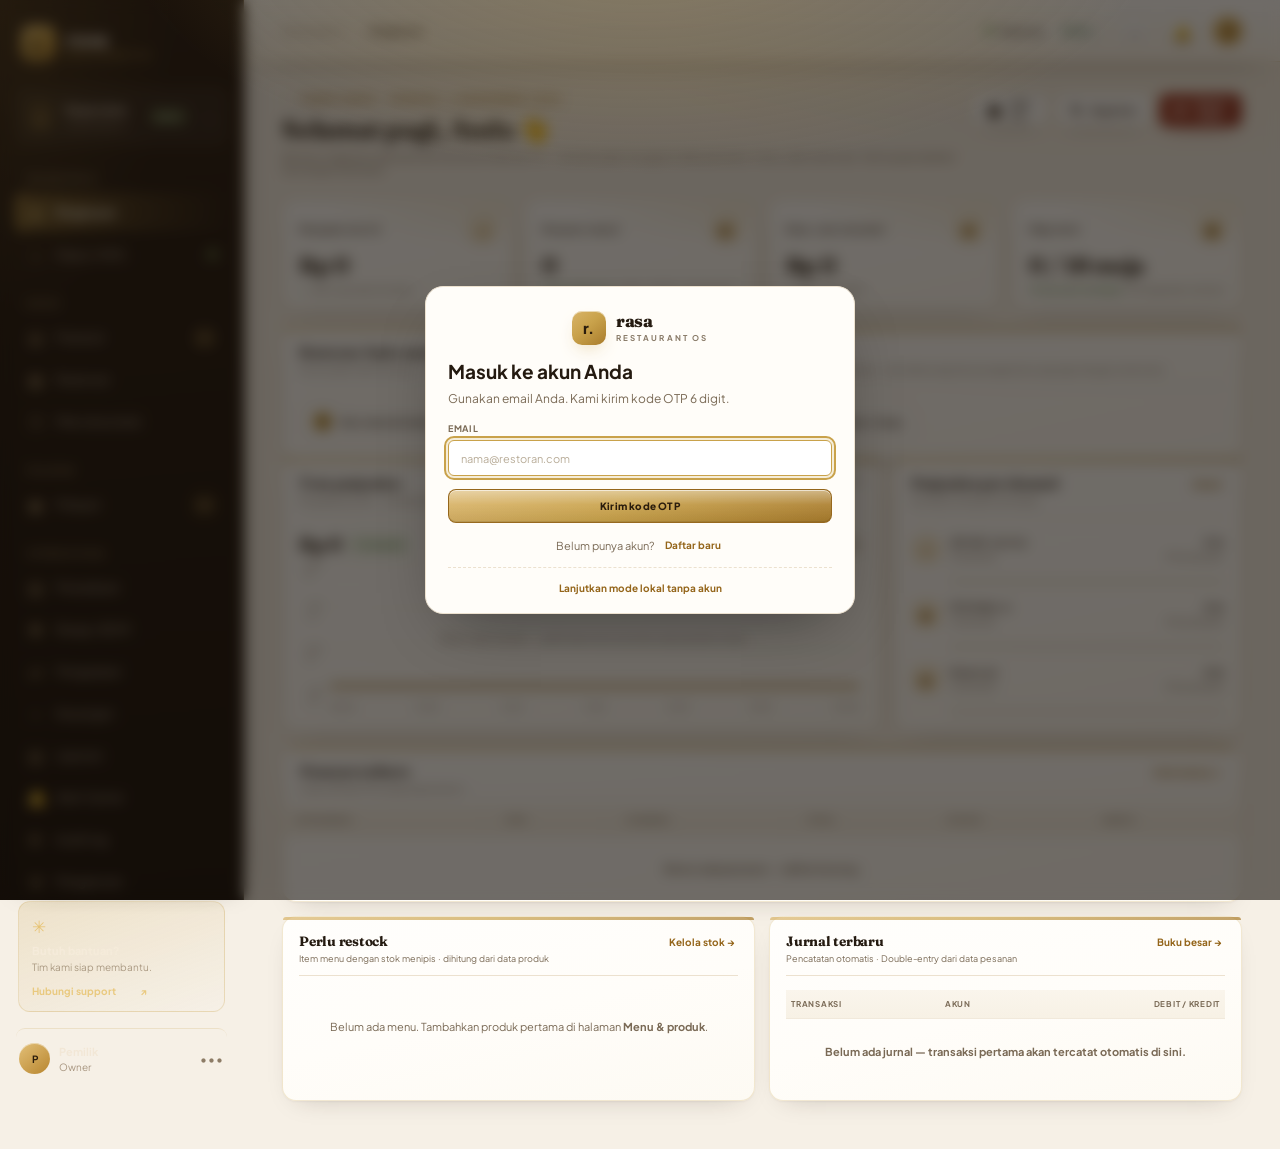
==== index.html @ 4786033e "Rasa Restaurant OS + deploy frontend ke GitHub Pages" ====
<!doctype html>
<html lang="id" data-theme="espresso">
<head>
  <meta charset="utf-8" />
  <meta name="viewport" content="width=device-width, initial-scale=1" />
  <meta name="theme-color" content="#f6f0e6" />
  <title>RASA — Restaurant OS</title>
  <link rel="preconnect" href="https://fonts.googleapis.com">
  <link rel="preconnect" href="https://fonts.gstatic.com" crossorigin>
  <link href="https://fonts.googleapis.com/css2?family=Fraunces:opsz,wght@9..144,400..800&family=Plus+Jakarta+Sans:wght@400;500;600;700;800&display=swap" rel="stylesheet">
  <link rel="stylesheet" href="style.css" />
</head>
<body>
  <div class="app-shell">
    <aside class="sidebar" id="sidebar">
      <a class="brand" href="#overview" data-page="overview"><span class="brand-mark">r.</span><span class="brand-name">rasa<span class="brand-sub">RESTAURANT OS</span></span></a>
      <div class="branch" data-action="open-maps" title="Buka lokasi cabang di Google Maps"><span class="branch-icon">⌂</span><span><b>Rasa & Rona</b><small>Jakarta Selatan</small></span><span class="branch-status is-open" id="branchStatus">BUKA</span><span class="chevron">⌄</span></div>
      <div class="nav-label">WORKSPACE</div>
      <nav class="nav-list">
        <button class="nav-item active" data-page="overview"><span>◫</span> Ringkasan</button>
        <button class="nav-item" data-page="kitchen"><span>♨</span> Dapur / KDS <i class="live-dot"></i></button>
      </nav>
      <div class="nav-label nav-spaced">KASIR</div>
      <nav class="nav-list">
        <button class="nav-item" data-page="orders"><span>▤</span> Pesanan <i class="nav-count">8</i></button>
        <button class="nav-item" data-page="reservations"><span>▦</span> Reservasi</button>
        <button class="nav-item" data-page="menu"><span>☷</span> Menu & produk</button>
      </nav>
      <div class="nav-label nav-spaced">PELAYAN</div>
      <nav class="nav-list">
        <button class="nav-item" data-page="pelayan"><span>&#9635;</span> Pelayan <i class="nav-count pelayan-count">0</i></button>
      </nav>
      <div class="nav-label nav-spaced">OPERASIONAL</div>
      <nav class="nav-list">
        <button class="nav-item" data-page="inventory"><span>▧</span> Persediaan</button>
        <button class="nav-item" data-page="recipes"><span>✽</span> Resep / BOM</button>
        <button class="nav-item" data-page="procurement"><span>⇄</span> Pengadaan</button>
        <button class="nav-item" data-page="finance"><span>⌁</span> Keuangan</button>
        <button class="nav-item" data-page="reports"><span>▥</span> Laporan</button>
        <button class="nav-item" data-page="alerts"><span>🔔</span> Alert Center</button>
        <button class="nav-item" data-page="audit"><span>⛨</span> Audit log</button>
        <button class="nav-item" data-page="settings"><span>⚙</span> Pengaturan</button>
      </nav>
      <div class="sidebar-bottom"><div class="help-card"><span class="help-icon">✳</span><b>Butuh bantuan?</b><small>Tim kami siap membantu.</small><button>Hubungi support <span>↗</span></button></div><div class="profile" data-page="settings" title="Buka pengaturan profil"><div class="avatar">RA</div><span><b>Raka Adinata</b><small>Owner</small></span><span class="more">•••</span></div></div>
    </aside>
    <div class="sidebar-backdrop" id="sidebarBackdrop" aria-hidden="true"></div>
    <main class="main">
      <header class="topbar"><button class="mobile-menu" id="menuToggle" aria-label="Buka menu navigasi">☰</button><div class="breadcrumb">Workspace <span>/</span> <b id="crumb">Ringkasan</b></div><div class="top-actions"><span class="sync-pill" id="syncStatus" hidden></span><button class="open-status" type="button" id="openStatus" data-action="toggle-open" aria-pressed="true"><i></i><span class="os-name" id="osName">Restoran</span><span class="os-sep">·</span><b class="os-state" id="osState">BUKA</b></button><button class="icon-btn" type="button" data-action="global-search" aria-label="Cari (Ctrl+K)">⌕</button><button class="icon-btn notification" type="button" data-action="open-alerts" aria-label="Notifikasi & peringatan"><span class="bell">🔔</span><i></i></button><div class="top-avatar" data-page="settings" title="Pengaturan profil" role="button" tabindex="0">RA</div></div></header>
      <section class="page-content" id="pageContent"></section>
    </main>
    <nav class="tabbar" id="tabbar" aria-label="Navigasi cepat">
      <button class="nav-item" data-page="overview"><span>◫</span><em>Ringkasan</em></button>
      <button class="nav-item" data-page="orders"><span>▤</span><em>Pesanan</em></button>
      <button class="nav-item" data-page="kitchen"><span>♨</span><em>Dapur</em></button>
      <button class="nav-item" data-page="menu"><span>☷</span><em>Menu</em></button>
      <button class="nav-item tab-more" data-action="open-sidebar"><span>☰</span><em>Lainnya</em></button>
    </nav>
  </div>
  <div class="toast" id="toast"></div>
  <script src="core/api.js"></script>
  <script src="core/sync.js"></script>
  <script src="core/auth.js"></script>
  <script src="core/insights.js"></script>
  <script src="app.js"></script>
  <script src="core/roles.js"></script>
</body>
</html>
---- style.css ----
/* ============================================================
   RASA - Restaurant OS
   Premium Cafe theme - Espresso Brown & Gold
   ============================================================ */
/* ============================================================
   6 PILIHAN WARNA (COLOR GRADING) - bisa diubah kapan saja
   1. espresso  : Espresso & Emas (bawaan, coklat premium)
   2. forest    : Hutan Zamrud
   3. ocean     : Samudra Biru
   4. plum      : Anggur Mawar
   5. coral     : Koral Laut (nuansa restoran seafood)
   6. midnight  : Midnight Neon (mode gelap)
   ============================================================ */
:root{
  --ink:#2b2016;
  --ink-soft:#3a2d20;
  --muted:#9a8b79;
  --muted-2:#8a7c69;
  --line:#ece1cf;
  --line-hover:#e2d0ad;
  --green:#a97c2c;          /* aksen utama (emas kecoklatan) */
  --green-dark:#8a6220;
  --mint:#fbf3e0;
  --canvas:#f6f0e6;
  --white:#fffdf9;
  --panel-2:#fdfaf3;
  --orange:#c9862f;
  --red:#c0563f;
  --red-dark:#a95a44;
  --blue:#6d7fa8;

  /* palet premium */
  --gold:#c9a24b;
  --gold-deep:#a97c2c;
  --gold-soft:#e6cd93;
  --gold-light:#e3c078;
  --gold-tint:#fbf3e0;
  --gold-rgb:201,162,75;
  --gold-deep-rgb:169,124,44;
  --espresso:#241a12;
  --sidebar:#221812;
  --cream:#fdfaf4;
  --sand:#f3ebdd;
  --hairline:#e0d2b8;
  --on-accent:#2a1c0c;      /* teks di atas tombol/latar aksen */
  --shadow:0 1px 2px rgba(43,30,18,.04), 0 10px 26px -16px rgba(43,30,18,.28);

  /* permukaan gelap (sidebar, keranjang) */
  --sidebar-grad:linear-gradient(175deg,#2a1e14 0%,#20170f 55%,#1b130d 100%);
  --cart-grad:linear-gradient(140deg,#2e2117,#241a12);
  --sidebar-title:#f7eddd;
  --sidebar-text:#d9c6a5;
  --sidebar-dim:#a58f68;
  --sidebar-accent:#e9c97f;

  /* gradien aksen */
  --accent-grad:linear-gradient(140deg,#d9b469 0%,#c9a24b 45%,#a97c2c 100%);
  --accent-grad-hover:linear-gradient(140deg,#e0bf78 0%,#cfa953 45%,#9d7226 100%);
  --accent-grad-2:linear-gradient(140deg,#e3c078,#b8862f);
  /* stop terang digelapkan: teks #fff6f2 di atasnya tetap >= 4.5:1 */
  --danger-grad:linear-gradient(140deg,#ab4b37,#973a29);
}

/* ---- 2. Hutan Zamrud ---- */
html[data-theme="forest"]{
  --canvas:#e9f3ec;--white:#fbfefd;--panel-2:#f1f9f4;--line:#d8e8dd;--hairline:#cbe4d3;--line-hover:#b2d8c0;
  --ink:#17281e;--ink-soft:#23392c;--muted:#5d7165;--muted-2:#5b7066;
  --gold:#3f9f6d;--gold-deep:#2e8157;--gold-soft:#a5d9bb;--gold-light:#8acfad;--gold-tint:#e6f6ec;
  --gold-rgb:63,159,109;--gold-deep-rgb:46,129,87;
  --green:#2e8157;--green-dark:#256b47;--mint:#e6f6ec;--cream:#f6fcf8;--sand:#e7f2ea;
  --espresso:#102418;--sidebar:#0e2016;
  --sidebar-grad:linear-gradient(175deg,#152a1e 0%,#0f2116 55%,#0a1810 100%);
  --cart-grad:linear-gradient(140deg,#17301f,#102418);
  --sidebar-title:#e9f7ef;--sidebar-text:#bde3ca;--sidebar-dim:#7fa98c;--sidebar-accent:#7fe0aa;
  --accent-grad:linear-gradient(140deg,#86d3a9 0%,#4aab7c 45%,#2e8157 100%);
  --accent-grad-hover:linear-gradient(140deg,#9cdbb8 0%,#5cba8b 45%,#38915f 100%);
  --accent-grad-2:linear-gradient(140deg,#8acfad,#4aa87a);
  --on-accent:#08200f;
}
/* ---- 3. Samudra Biru ---- */
html[data-theme="ocean"]{
  --canvas:#eef2f9;--white:#fcfdff;--panel-2:#f3f6fb;--line:#dbe3f0;--hairline:#ccd8ea;--line-hover:#b6c7e2;
  --ink:#182338;--ink-soft:#27344c;--muted:#5e6d88;--muted-2:#5f6d85;
  --gold:#3f7fd6;--gold-deep:#2c66b4;--gold-soft:#a9c7f0;--gold-light:#86b3ea;--gold-tint:#e9f1fd;
  --gold-rgb:63,127,214;--gold-deep-rgb:44,102,180;
  --green:#2c66b4;--green-dark:#235698;--mint:#e9f1fd;--cream:#f8fafd;--sand:#e8eef8;
  --espresso:#101a2e;--sidebar:#0e1728;
  --sidebar-grad:linear-gradient(175deg,#15223b 0%,#101a30 55%,#0b1322 100%);
  --cart-grad:linear-gradient(140deg,#182543,#101a2e);
  --sidebar-title:#e8eefb;--sidebar-text:#b9c8e6;--sidebar-dim:#7c8db4;--sidebar-accent:#8ab6f5;
  --accent-grad:linear-gradient(140deg,#1e67bc 0%,#184479 45%,#153c70 100%);
  --accent-grad-hover:linear-gradient(140deg,#2470cd 0%,#1a4880 45%,#163f74 100%);
  --accent-grad-2:linear-gradient(140deg,#1e67bc,#14406f);
  --on-accent:#f6faff;
}
/* ---- 4. Anggur Mawar ---- */
html[data-theme="plum"]{
  --canvas:#f8eff3;--white:#fffcfd;--panel-2:#f9f2f5;--line:#f0dce5;--hairline:#e8d0dc;--line-hover:#ddb9c9;
  --ink:#2c1a24;--ink-soft:#3f2632;--muted:#7e6572;--muted-2:#7b6673;
  --gold:#c96a8b;--gold-deep:#ac5170;--gold-soft:#efb3c6;--gold-light:#e89db4;--gold-tint:#fdeef3;
  --gold-rgb:201,106,139;--gold-deep-rgb:172,81,112;
  --green:#ac5170;--green-dark:#95445f;--mint:#fdeef3;--cream:#fef8fa;--sand:#f5e8ee;
  --espresso:#2a1424;--sidebar:#26121f;
  --sidebar-grad:linear-gradient(175deg,#33182a 0%,#291321 55%,#1f0e1a 100%);
  --cart-grad:linear-gradient(140deg,#31182a,#241020);
  --sidebar-title:#f9ecf2;--sidebar-text:#e3c2d1;--sidebar-dim:#a9879a;--sidebar-accent:#f0a8c0;
  --accent-grad:linear-gradient(140deg,#e8a3b9 0%,#d1799a 45%,#ac5170 100%);
  --accent-grad-hover:linear-gradient(140deg,#f0b6c8 0%,#dc8aa8 45%,#b85c7c 100%);
  --accent-grad-2:linear-gradient(140deg,#e89db4,#c96a8b);
  --on-accent:#2a0d1a;
}
/* ---- 5. Koral Laut (nuansa restoran seafood) ---- */
html[data-theme="coral"]{
  --canvas:#fdf1ed;--white:#fffcfb;--panel-2:#fdf5f2;--line:#f6ded7;--hairline:#eed4cc;--line-hover:#eabfb4;
  --ink:#33140d;--ink-soft:#4b231a;--muted:#8a655d;--muted-2:#856761;
  --gold:#d1442f;--gold-deep:#ae2f21;--gold-soft:#f3b6a8;--gold-light:#ec9182;--gold-tint:#fdeeeb;
  --gold-rgb:209,68,47;--gold-deep-rgb:174,47,33;
  --green:#ae2f21;--green-dark:#93271b;--mint:#fdeeeb;--cream:#fff9f7;--sand:#faeae5;
  --espresso:#2c0f09;--sidebar:#270d07;
  --red:#c0392b;--red-dark:#a02a1d;--orange:#dd7b3a;--blue:#6d7fa8;
  --sidebar-grad:linear-gradient(175deg,#3a140d 0%,#2c100a 55%,#1e0906 100%);
  --cart-grad:linear-gradient(140deg,#3a140d,#2c0f09);
  --sidebar-title:#fdeeeb;--sidebar-text:#eabfb4;--sidebar-dim:#b08c83;--sidebar-accent:#ff9d88;
  --accent-grad:linear-gradient(140deg,#cc3414 0%,#7d2617 45%,#6d1f15 100%);
  --accent-grad-hover:linear-gradient(140deg,#d13a18 0%,#832a19 45%,#721f16 100%);
  --accent-grad-2:linear-gradient(140deg,#cc3414,#6d1f15);
  /* tombol bahaya pakai wine/maroon gelap agar tetap terpisah dari aksen merah */
  --danger-grad:linear-gradient(140deg,#8f2f3f,#6d1f2c);
  --on-accent:#fff4f1;
}
/* ---- 6. Midnight Neon (gelap) ---- */
html[data-theme="midnight"]{
  --canvas:#141a23;--white:#1d2530;--panel-2:#1a222c;--line:#2c3644;--hairline:#333f50;--line-hover:#465568;
  --ink:#e9eef6;--ink-soft:#c9d4e2;--muted:#8d9aad;--muted-2:#a3b0c2;
  --gold:#3ec7dc;--gold-deep:#25a5bd;--gold-soft:#9fe7f2;--gold-light:#7fdcec;--gold-tint:#16323a;
  --gold-rgb:62,199,220;--gold-deep-rgb:37,165,189;
  --green:#25a5bd;--green-dark:#1d8ba1;--mint:#16323a;--cream:#1a222c;--sand:#222c39;
  --espresso:#0d1117;--sidebar:#0b0f15;
  --red:#e07a63;--red-dark:#ef9b86;   /* kontras aman di atas latar gelap */
  --orange:#e0a35c;--blue:#8fb4ee;
  /* puncak gradien panel harus gelap — kalau tetap #fffefc, judul/angka
     berwarna terang jadi putih di atas putih dan tak terbaca */
  --surface-hi:#263141;
  --sidebar-grad:linear-gradient(175deg,#121822 0%,#0d1219 55%,#090d12 100%);
  --cart-grad:linear-gradient(140deg,#151d28,#0d1117);
  --sidebar-title:#e6edf7;--sidebar-text:#9fadbf;--sidebar-dim:#66748a;--sidebar-accent:#5fe0f0;
  --accent-grad:linear-gradient(140deg,#7fdcec 0%,#42c6db 45%,#25a5bd 100%);
  --accent-grad-hover:linear-gradient(140deg,#98e6f2 0%,#55cfe2 45%,#2fb4cb 100%);
  --accent-grad-2:linear-gradient(140deg,#7fdcec,#3ec7dc);
  --danger-grad:linear-gradient(140deg,#ab4b37,#973a29);
  --on-accent:#04161b;
  --shadow:0 1px 2px rgba(0,0,0,.35), 0 10px 26px -16px rgba(0,0,0,.75);
}

*{box-sizing:border-box}

body{
  margin:0;
  background:var(--canvas);
  background-image:
    radial-gradient(1100px 460px at 88% -12%, rgba(var(--gold-rgb),.14), transparent 62%),
    radial-gradient(900px 420px at -8% 108%, rgba(90,60,30,.08), transparent 60%);
  background-attachment:fixed;
  color:var(--ink);
  font-family:'Plus Jakarta Sans',sans-serif;
  font-size:13px;
  -webkit-font-smoothing:antialiased}

button{font:inherit;color:inherit;cursor:pointer}

::-webkit-scrollbar{width:9px;height:9px}
::-webkit-scrollbar-track{background:transparent}
::-webkit-scrollbar-thumb{background:#d9c9ae;border-radius:9px;border:2px solid transparent;background-clip:content-box}
::-webkit-scrollbar-thumb:hover{background:#c4b193;border:2px solid transparent;background-clip:content-box}

.app-shell{min-height:100vh}

/* ---------------- Sidebar ---------------- */
.sidebar{
  position:fixed;
  inset:0 auto 0 0;
  width:244px;
  background:var(--sidebar-grad);
  background-image:
    radial-gradient(120% 60% at 0% 0%, rgba(var(--gold-rgb),.16), transparent 60%),
    var(--sidebar-grad);
  border-right:1px solid rgba(var(--gold-rgb),.18);
  padding:25px 16px 14px;
  display:flex;
  flex-direction:column;
  z-index:4;
  box-shadow:6px 0 30px -22px rgba(0,0,0,.9)}

.brand{
  display:flex;
  align-items:center;
  gap:10px;
  margin:0 0 28px 5px;
  color:var(--sidebar-title);
  text-decoration:none}
.brand-mark{
  display:grid;
  place-items:center;
  width:35px;
  height:35px;
  border-radius:11px;
  overflow:hidden;
  background:var(--accent-grad);
  color:var(--on-accent);
  font:800 22px 'Plus Jakarta Sans';
  box-shadow:0 6px 16px -8px rgba(var(--gold-rgb),.75), inset 0 1px 0 rgba(255,255,255,.5)}
.brand-mark img{width:100%;height:100%;object-fit:cover;display:block}
.name-preview .np-mark img{width:100%;height:100%;object-fit:cover;display:block;border-radius:inherit}
.brand-name{
  font:700 20px 'Fraunces',serif;
  letter-spacing:-.4px;
  color:var(--sidebar-title);
  display:block;
  min-width:0;
  max-width:158px;
  white-space:nowrap;
  overflow:hidden;
  text-overflow:ellipsis}
.brand-sub{display:block;margin-top:-1px;font:700 8px 'Plus Jakarta Sans';letter-spacing:1.55px;color:var(--gold);opacity:.9}

.branch{
  display:flex;
  align-items:center;
  gap:10px;
  border:1px solid rgba(var(--gold-rgb),.22);
  background:rgba(255,255,255,.045);
  padding:11px 10px;
  border-radius:11px;
  margin-bottom:28px}
.branch-icon{
  display:grid;
  place-items:center;
  width:33px;
  height:33px;
  background:rgba(var(--gold-rgb),.16);
  color:#e6c374;
  border-radius:8px;
  font-size:18px}
.branch b,.branch small,.profile b,.profile small{display:block}
.branch b,.profile b{font-size:11px;color:#f2e7d6}
.branch small,.profile small{font-size:10px;margin-top:3px;color:#a89680}
.chevron{margin-left:auto;color:#8d7c66}

.nav-label{
  font-size:9px;
  letter-spacing:1.35px;
  font-weight:700;
  color:#9c8763;
  padding:0 11px;
  margin-bottom:9px}
.nav-spaced{margin-top:24px}
.nav-list{display:grid;gap:3px}

.nav-item{
  height:39px;
  border:0;
  background:transparent;
  text-align:left;
  border-radius:9px;
  padding:0 11px;
  color:#c4b6a3;
  display:flex;
  align-items:center;
  gap:12px;
  font-size:12px;
  transition:background .18s ease,color .18s ease}
.nav-item>span{width:17px;text-align:center;font-size:16px;color:var(--sidebar-dim);transition:color .18s ease}
.nav-item:hover{background:rgba(255,255,255,.055);color:var(--sidebar-title)}
.nav-item:hover>span{color:var(--sidebar-accent)}
.nav-item.active{
  background:linear-gradient(90deg,rgba(var(--gold-rgb),.26),rgba(var(--gold-rgb),.06));
  color:#f8eaca;
  font-weight:700;
  box-shadow:inset 2.5px 0 0 var(--gold)}
.nav-item.active>span{color:var(--sidebar-accent)}

.nav-count{
  font-style:normal;
  margin-left:auto;
  background:rgba(var(--gold-rgb),.2);
  border:1px solid rgba(var(--gold-rgb),.25);
  border-radius:10px;
  padding:3px 7px;
  font-size:10px;
  color:#f0d9a4}

.live-dot,.open-status i{
  width:7px;
  height:7px;
  background:#7ba05b;
  border-radius:50%;
  margin-left:auto;
  box-shadow:0 0 0 3px rgba(123,160,91,.18)}

.sidebar-bottom{margin-top:auto}

.help-card{
  border-radius:12px;
  background:linear-gradient(160deg,rgba(var(--gold-rgb),.18),rgba(255,255,255,.04));
  border:1px solid rgba(var(--gold-rgb),.24);
  padding:13px;
  margin:0 2px 16px;
  position:relative}
.help-icon{color:#e6c374;font-size:17px;display:block;margin-bottom:7px}
.help-card b,.help-card small{display:block}
.help-card b{font-size:11px;color:#f5ebda}
.help-card small{color:#ab9a83;font-size:10px;margin-top:4px}
.help-card button{
  margin-top:12px;
  padding:0;
  border:0;
  background:none;
  color:var(--sidebar-accent);
  font-weight:700;
  font-size:10px}
.help-card button span{margin-left:22px}

.profile{
  border-top:1px solid rgba(var(--gold-rgb),.2);
  padding:14px 3px 0;
  display:flex;
  gap:9px;
  align-items:center}
.avatar,.top-avatar{
  width:31px;
  height:31px;
  border-radius:50%;
  display:grid;
  place-items:center;
  background:var(--accent-grad-2);
  color:var(--on-accent);
  font-size:10px;
  font-weight:700;
  box-shadow:inset 0 1px 0 rgba(255,255,255,.45)}
.more{margin-left:auto;color:#8d7c66;letter-spacing:1px}

/* ---------------- Main / topbar ---------------- */
.main{margin-left:244px;min-height:100vh}

.topbar{
  height:62px;
  background:rgba(253,250,244,.92);
  backdrop-filter:blur(8px);
  border-bottom:1px solid var(--hairline);
  display:flex;
  align-items:center;
  justify-content:space-between;
  padding:0 38px;
  position:sticky;
  top:0;
  z-index:3}
.breadcrumb{font-size:11px;color:#9a8b78}
.breadcrumb span{padding:0 9px;color:#cfc0a8}
.breadcrumb b{color:#3d2e20;font-weight:600}
.top-actions{display:flex;align-items:center;gap:16px}

.open-status{
  display:flex;
  align-items:center;
  gap:7px;
  border:1px solid var(--hairline);
  background:var(--white);
  border-radius:20px;
  padding:7px 10px;
  font-size:10px;
  color:#6b5a46}
.open-status i{margin:0}

.icon-btn{
  position:relative;
  width:31px;
  height:31px;
  background:var(--white);
  border:1px solid var(--hairline);
  border-radius:9px;
  color:var(--muted-2);
  font-size:17px;
  transition:.18s ease}
.icon-btn:hover{border-color:var(--gold);color:var(--gold-deep);box-shadow:0 6px 14px -10px rgba(var(--gold-deep-rgb),.9)}
.notification i{
  position:absolute;
  right:6px;
  top:5px;
  width:5px;
  height:5px;
  border-radius:50%;
  background:#c0563f;
  box-shadow:0 0 0 2px var(--white)}
.top-avatar{width:29px;height:29px;cursor:pointer;transition:.16s ease}
.top-avatar:hover{box-shadow:0 0 0 2px var(--gold-soft)}

/* ---------------- Heading ---------------- */
.page-content{max-width:1320px;padding:31px 38px 48px;margin:auto}
.page-heading{
  display:flex;
  justify-content:space-between;
  align-items:flex-start;
  margin-bottom:23px}
.eyebrow{
  font-size:10px;
  color:var(--gold-deep);
  font-weight:700;
  letter-spacing:1.35px;
  text-transform:uppercase;
  margin-bottom:9px;
  position:relative;
  padding-left:17px}
.eyebrow::before{
  content:"";
  position:absolute;
  left:0;
  top:50%;
  width:11px;
  height:1px;
  background:linear-gradient(90deg,var(--gold),rgba(var(--gold-rgb),0))}
h1{
  font:700 25px 'Fraunces',Georgia,serif;
  letter-spacing:-.3px;
  margin:0 0 6px;
  color:var(--ink)}
.subtitle{font-size:11px;color:var(--muted)}
.heading-actions{display:flex;gap:8px}

/* ---------------- Buttons ---------------- */
.btn{
  height:34px;
  padding:0 13px;
  border:1px solid var(--hairline);
  background:var(--white);
  border-radius:8px;
  font-size:10px;
  font-weight:600;
  display:inline-flex;
  align-items:center;
  gap:7px;
  color:var(--ink-soft);
  transition:.18s ease}
.btn:hover{border-color:var(--gold);color:var(--gold-deep);box-shadow:0 8px 18px -14px rgba(43,30,18,.7)}
.btn-primary{
  background:var(--accent-grad);
  border-color:var(--gold-deep);
  color:var(--on-accent);
  box-shadow:0 8px 20px -12px rgba(var(--gold-deep-rgb),.95), inset 0 1px 0 rgba(255,255,255,.45)}
.btn-primary:hover{
  background:var(--accent-grad-hover);
  border-color:var(--green-dark);
  color:var(--on-accent)}
.btn-icon{font-size:15px}
.date-btn{color:var(--ink-soft)}

/* ---------------- Cards ---------------- */
.stats-grid{
  display:grid;
  grid-template-columns:repeat(4,minmax(0,1fr));
  gap:13px;
  margin-bottom:17px}
.stat-card,.panel{
  background:var(--white);
  border:1px solid var(--line);
  border-radius:14px;
  box-shadow:var(--shadow)}
.stat-card{
  padding:15px 16px 14px;
  background:linear-gradient(180deg,var(--white) 0%,#fdf9f1 100%);
  transition:.2s ease}
.stat-card:hover{
  border-color:var(--line-hover);
  box-shadow:0 1px 2px rgba(43,30,18,.05), 0 18px 34px -22px rgba(43,30,18,.45);
  transform:translateY(-1px)}
.stat-top{
  display:flex;
  align-items:center;
  justify-content:space-between;
  color:#7d6f5e;
  font-size:10px}
.stat-icon{
  width:27px;
  height:27px;
  border-radius:9px;
  display:grid;
  place-items:center;
  background:linear-gradient(140deg,#fbf1dc,#f5e6c8);
  border:1px solid #eeddb8;
  color:var(--gold-deep);
  font-size:14px}
.stat-value{
  font:700 22px 'Fraunces',Georgia,serif;
  letter-spacing:-.2px;
  margin:9px 0 5px;
  color:var(--ink)}
.stat-foot{font-size:9px;color:var(--muted)}
.trend{color:#5f8a4f;font-weight:700;margin-right:4px}
.trend.warn{color:#b5822c}

.dashboard-grid{
  display:grid;
  grid-template-columns:minmax(0,1.58fr) minmax(270px,.92fr);
  gap:14px;
  margin-bottom:14px}
.panel{padding:16px}
.panel-head{
  display:flex;
  align-items:flex-start;
  justify-content:space-between;
  margin-bottom:16px}
.panel-title{font:700 13.5px 'Fraunces',Georgia,serif;color:#31241a}
.panel-caption{font-size:9px;color:var(--muted);margin-top:4px}
.link-btn{
  border:0;
  background:transparent;
  color:var(--gold-deep);
  font-size:10px;
  font-weight:700;
  padding:3px;
  transition:.16s ease}
.link-btn:hover{color:#7d5a1c;text-decoration:underline;text-underline-offset:3px}

/* ---------------- Chart ---------------- */
.sales-summary{display:flex;align-items:center;gap:7px}
.sales-total{font:700 19px 'Fraunces',Georgia,serif}
.sales-change{
  font-size:9px;
  color:#5f8a4f;
  background:#f1f7ea;
  border:1px solid #dfeacd;
  border-radius:5px;
  padding:4px 6px;
  font-weight:700}
.chart{height:148px;position:relative;margin:8px 4px 0 0;padding-left:31px}
.chart-grid{
  position:absolute;
  inset:0 0 20px 31px;
  display:flex;
  flex-direction:column;
  justify-content:space-between}
.gridline{height:1px;border-top:1px dashed #ece2d0;position:relative}
.gridline span{
  position:absolute;
  right:calc(100% + 8px);
  top:-6px;
  font-size:8px;
  color:var(--muted)}
.chart svg{
  position:absolute;
  inset:0 0 20px 31px;
  width:calc(100% - 31px);
  height:calc(100% - 20px);
  overflow:visible}
.chart-days{
  position:absolute;
  bottom:0;
  left:31px;
  right:0;
  display:flex;
  justify-content:space-between;
  color:var(--muted);
  font-size:8px}
.legend{display:flex;gap:15px;color:#958872;font-size:9px}
.legend span{display:flex;align-items:center;gap:5px}
.legend i{width:6px;height:6px;border-radius:50%;background:var(--gold-deep)}
.legend span+span i{background:#e6d5b4}

/* ---------------- Channels ---------------- */
.channel-list{display:grid;gap:16px;padding:3px 1px 1px}
.channel-row{
  display:grid;
  grid-template-columns:29px 1fr auto;
  align-items:center;
  gap:9px}
.channel-icon{
  width:28px;
  height:28px;
  border-radius:9px;
  background:linear-gradient(140deg,#fbf1dc,#f5e6c8);
  border:1px solid #eeddb8;
  display:grid;
  place-items:center;
  color:var(--gold-deep);
  font-size:14px}
.channel-name{font-size:10px;font-weight:600;color:var(--ink-soft)}
.channel-orders{font-size:9px;color:var(--muted);margin-top:3px}
.channel-right{text-align:right}
.channel-value{font-size:10px;font-weight:700;color:var(--ink-soft)}
.channel-share{font-size:9px;color:var(--muted);margin-top:3px}
.progress{
  height:5px;
  border-radius:4px;
  background:#efe7d9;
  margin-top:7px;
  grid-column:2/4;
  overflow:hidden}
.progress i{
  display:block;
  height:100%;
  border-radius:4px;
  background:linear-gradient(90deg,var(--gold-deep),#d3ad5c)}
.progress.p2 i{background:linear-gradient(90deg,#bd9440,#dcbd78)}
.progress.p3 i{background:linear-gradient(90deg,#d9bf86,#ecd9b0)}

/* ---------------- Tables ---------------- */
.orders-panel{padding:0;overflow:hidden}
.orders-panel .panel-head{padding:16px 17px 0;margin-bottom:10px}
.table-wrap{overflow:auto}
table{border-collapse:collapse;width:100%;text-align:left}
th{
  font-size:8px;
  color:var(--muted);
  text-transform:uppercase;
  letter-spacing:.75px;
  font-weight:700;
  background:linear-gradient(180deg,#faf5ec,#f7f1e5);
  padding:10px 13px;
  white-space:nowrap}
td{
  padding:11px 13px;
  border-top:1px solid #f1e9db;
  font-size:10px;
  white-space:nowrap}
tbody tr{transition:background .15s ease}
tbody tr:hover{background:#fdf8ef}
td:first-child{font-weight:700;color:#3a2c1f}
td .subcell{display:block;color:var(--muted);font-size:9px;margin-top:3px;font-weight:400}

.status{
  padding:4px 8px;
  border-radius:12px;
  font-size:8px;
  font-weight:700;
  display:inline-block;
  letter-spacing:.2px}
.status.preparing{background:#fbf1de;color:#96671c;border:1px solid #f0e0bd}
.status.ready{background:#eef4e9;color:#4d7a48;border:1px solid #dce8d6}
.status.paid{background:#eceff7;color:#5d6d90;border:1px solid #dee3f0}
.status.pending{background:#f9ece8;color:var(--red-dark);border:1px solid #f1ded7}
.status.cancelled{background:#f2f0ed;color:#6f685f;border:1px solid #e5e1db;text-decoration:line-through}
.status.scheduled{background:#efeaf7;color:#6a5a92;border:1px solid #e0d8f0}
.ticket-res{border-color:#e0d8f0;background:#fdfcff}
.ticket-res .ticket-top span:last-child{color:#6a5a92;font-weight:700}
.booking-menu{margin-top:7px;padding-top:7px;border-top:1px dashed #efe7d7;display:flex;flex-direction:column;gap:4px;list-style:none}
.booking-menu li{display:flex;justify-content:space-between;gap:10px;font-size:9.5px;color:#4a3a28}
.booking-menu li span{font-weight:700;color:var(--gold-deep);white-space:nowrap}
.rm-list{display:flex;flex-direction:column;gap:6px;margin:6px 0 4px;max-height:172px;overflow-y:auto}
.rm-row{display:flex;align-items:center;gap:8px;padding:6px 8px;border:1px solid var(--line);border-radius:9px;background:var(--white)}
.rm-row:hover{border-color:var(--line-hover)}
.rm-name{flex:1;font-size:10px;color:var(--ink-soft);font-weight:600}
.rm-price{font-size:9.5px;color:var(--green-dark);font-weight:700;white-space:nowrap}
.rm-qty{width:56px;text-align:center;padding:5px 6px;font-size:11px}
.method{color:var(--muted-2)}

/* ---------------- Bottom grids ---------------- */
.bottom-grid{display:grid;grid-template-columns:1fr 1fr;gap:14px}
.inventory-list{display:grid;gap:13px}
.ingredient{
  display:grid;
  grid-template-columns:1fr auto;
  gap:5px;
  align-items:center}
.ingredient-name{font-size:10px;font-weight:600;color:var(--ink-soft)}
.ingredient-meta{font-size:9px;color:var(--muted);margin-top:3px}
.ingredient-stock{font-size:9px;color:var(--muted-2)}
.stockbar{grid-column:1/3;height:5px;border-radius:4px;background:#efe7d9;overflow:hidden}
.stockbar i{height:100%;display:block;background:linear-gradient(90deg,var(--gold-deep),var(--gold-light));border-radius:4px}
.stockbar.good i{background:linear-gradient(90deg,#6f8a4f,#96ad76)}
.stockbar.low i{background:linear-gradient(90deg,var(--red-dark),#d4866f)}

.ledger{width:100%}
.ledger td,.ledger th{padding:9px 5px}
.ledger td{font-size:9px}
.ledger .account{font-weight:600}
.ledger .amount{text-align:right;font-weight:700;font-variant-numeric:tabular-nums}
.ledger .debit{color:#4f7a52}
.ledger .credit{color:#a8624a}
.ledger-foot{
  border-top:1px solid var(--line);
  padding-top:10px;
  margin-top:4px;
  font-size:9px;
  color:var(--muted);
  display:flex;
  justify-content:space-between}
.ledger-foot b{color:#4f7a52}

/* ---------------- Toast ---------------- */
.toast{
  position:fixed;
  bottom:24px;
  right:25px;
  background:var(--cart-grad);
  color:#f5ead9;
  border:1px solid rgba(var(--gold-rgb),.35);
  border-radius:10px;
  padding:11px 15px;
  box-shadow:0 14px 34px -16px rgba(36,26,18,.75);
  font-size:11px;
  opacity:0;
  transform:translateY(8px);
  transition:.25s;
  pointer-events:none;
  z-index:9}
.toast.show{opacity:1;transform:translateY(0)}
.empty-state{padding:30px;color:var(--muted);text-align:center;font-size:11px}

/* ---------------- Filters & menu ---------------- */
.filter-row{display:flex;gap:7px;margin-bottom:13px;flex-wrap:wrap}
.filter-chip{
  background:var(--white);
  border:1px solid var(--line);
  border-radius:20px;
  padding:7px 12px;
  color:var(--muted-2);
  font-size:9px;
  transition:.16s ease}
.filter-chip:hover{border-color:var(--gold-soft);color:var(--gold-deep)}
.filter-chip.selected{
  color:var(--green-dark);
  border-color:#e0c88e;
  background:linear-gradient(140deg,#fdf5e3,#f9edcf);
  font-weight:700}
.filter-chip.selected b{color:var(--gold-deep)}

.menu-grid{display:grid;grid-template-columns:repeat(3,1fr);gap:12px}
.product-card{
  border:1px solid var(--line);
  background:linear-gradient(180deg,var(--white),var(--panel-2));
  border-radius:12px;
  padding:14px;
  transition:.2s ease}
.product-card:hover{
  border-color:var(--line-hover);
  box-shadow:0 16px 30px -24px rgba(43,30,18,.7);
  transform:translateY(-2px)}
.product-card.sold-out{background:#faf7f1;border-color:#ece3d4}
.product-card.sold-out .food-icon{filter:grayscale(.55);opacity:.75}
.product-row{display:flex;gap:11px;align-items:center}
.product-info{min-width:0;flex:1}
.product-actions{
  display:flex;align-items:center;justify-content:space-between;
  gap:8px;margin-top:12px;
  padding-top:11px;
  border-top:1px dashed #efe6d6}
.avail{font-size:8.5px;font-weight:700;letter-spacing:.4px;text-transform:uppercase}
.avail.yes{color:#4f7a52}
.avail.no{color:var(--red-dark)}
.btn-add{
  height:29px;padding:0 13px;border-radius:9px;font-size:10px;font-weight:700;
  background:var(--accent-grad);
  border-color:var(--gold-deep);color:var(--on-accent);
  box-shadow:0 8px 18px -13px rgba(var(--gold-deep-rgb),.95), inset 0 1px 0 rgba(255,255,255,.45)}
.btn-add:hover{background:var(--accent-grad-hover);color:var(--on-accent);border-color:var(--green-dark)}
.stepper{
  display:flex;align-items:center;gap:5px;
  border:1px solid var(--hairline);
  background:var(--white);
  border-radius:10px;padding:3px}
.stepper b{min-width:18px;text-align:center;font-size:11px;color:var(--ink-soft)}
.step{
  width:24px;height:24px;border:0;border-radius:7px;
  background:linear-gradient(140deg,#fbf1dc,#f4e6c9);
  color:var(--green-dark);font-size:13px;font-weight:700;line-height:1;
  display:grid;place-items:center;transition:.15s ease}
.step:hover{background:linear-gradient(140deg,#f7e7c6,#efdcba)}
.food-icon{
  width:46px;height:46px;flex:none;
  border-radius:11px;
  background:linear-gradient(140deg,#fbf1dc,#f6e8cd);
  border:1px solid #eeddb8;
  display:grid;
  place-items:center;
  font-size:20px;
  overflow:hidden}
.product-card b{font-size:10px;color:var(--ink-soft)}
.product-card small{display:block;color:var(--muted);margin-top:4px;font-size:9px}
.product-price{
  font-size:10px;
  font-weight:700;
  color:var(--green-dark);
  font-family:'Fraunces',Georgia,serif}
.product-side{display:flex;align-items:center;gap:7px;flex:none}
/* foto menu ditampilkan UTUH (contain), bukan terpotong seperti cover */
.food-icon img{width:100%;height:100%;object-fit:contain;object-position:center;padding:3px;box-sizing:border-box;
  border-radius:inherit;display:block;background:rgba(255,255,255,.6)}
.chip-edit{
  width:26px;height:26px;flex:none;
  border:1px solid var(--hairline);
  background:var(--white);border-radius:8px;
  color:#a08a63;font-size:11px;line-height:1;
  display:grid;place-items:center;transition:.15s ease;cursor:pointer}
.chip-edit:hover{background:#fbf1dc;border-color:#e0c98d;color:var(--green-dark)}
.product-meta{display:flex;align-items:center;gap:6px;flex-wrap:wrap}
.stock-badge{
  font-size:8.5px;font-weight:700;letter-spacing:.3px;
  color:#7d6f5e;background:#f6f1e7;
  border:1px solid #e9dfcd;border-radius:20px;padding:3px 8px}
.variant-chips{display:flex;gap:5px;flex-wrap:wrap;margin-top:7px}
.vchip{
  font-size:8.5px;font-weight:600;
  color:var(--green-dark);background:#f8f1e2;
  border:1px solid #ecdcb6;border-radius:20px;padding:3px 8px}
.vchip b{font-weight:700;margin-left:3px}
.vchip b.up{color:#4f7a52}
.vchip b.down{color:var(--red-dark)}
.picked{font-size:9px;font-weight:700;color:#4f7a52;white-space:nowrap}

.pv-total{display:flex;justify-content:space-between;align-items:center;font-size:10px;color:var(--muted);margin-bottom:4px;padding:9px 11px;background:#f8f3e9;border:1px solid #efe5d1;border-radius:9px}
.pv-total b{font:700 15px 'Fraunces',Georgia,serif;color:var(--green-dark)}
.pv-list{display:flex;flex-direction:column;gap:7px;margin:6px 0 12px}
.pv-row{
  display:flex;align-items:center;gap:9px;
  padding:9px 11px;cursor:pointer;
  border:1px solid var(--line);border-radius:10px;
  background:var(--white);transition:.15s ease}
.pv-row:hover{border-color:var(--line-hover)}
.pv-row.on{border-color:var(--gold);background:#fbf4e4;box-shadow:0 0 0 1px rgba(var(--gold-rgb),.35)}
.pv-row input{accent-color:var(--gold-deep);cursor:pointer}
.pv-name{flex:1;font-size:11px;font-weight:700;color:var(--ink-soft)}
.pv-price{font-size:10.5px;font-weight:700;color:var(--green-dark);font-family:'Fraunces',Georgia,serif;white-space:nowrap}
.pv-price i{font-style:normal;font-size:9px;margin-left:4px}
.pv-price i.up{color:#4f7a52}
.pv-price i.down{color:var(--red-dark)}

/* Form tambah/ubah menu */
.mf-grid{display:grid;grid-template-columns:1.35fr .8fr;gap:16px}
.mf-fields{min-width:0}
.mf-media{display:flex;flex-direction:column;gap:8px;align-items:stretch}
.field-label{font-size:9px;font-weight:700;letter-spacing:.6px;text-transform:uppercase;color:#9a8b76}
.mf-photo{
  position:relative;width:100%;aspect-ratio:1/1;max-height:170px;
  border:1px dashed #ddc99a;border-radius:14px;
  background:#fbf5e9;display:grid;place-items:center;overflow:hidden}
.mf-photo img{width:100%;height:100%;object-fit:contain;padding:6px;box-sizing:border-box;display:none}
.mf-photo-empty{font-size:30px;opacity:.5}
.mf-pick{justify-content:center;width:100%;cursor:pointer;text-align:center}
.mf-media small{font-size:8.5px;color:var(--muted);line-height:1.6}
.modal-img{height:110px;border-radius:12px;overflow:hidden;border:1px solid var(--line);margin-bottom:12px}
.modal-img img{width:100%;height:100%;object-fit:contain;padding:6px;box-sizing:border-box;display:block;background:var(--panel-2)}
td.empty-state{padding:26px;color:var(--muted);font-size:11px;text-align:center}

/* ---------------- Reservasi ---------------- */
.booking-grid{display:grid;grid-template-columns:1fr 1fr;gap:11px}
.booking-card{
  padding:14px;
  border:1px solid var(--line);
  background:linear-gradient(180deg,var(--white),var(--panel-2));
  border-radius:11px;
  display:flex;
  justify-content:space-between;
  align-items:flex-start;
  gap:10px;
  transition:.18s ease}
.booking-card:hover{border-color:var(--line-hover);box-shadow:0 14px 28px -24px rgba(43,30,18,.7)}
.booking-card b{font-size:10px;color:var(--ink-soft)}
.booking-card small{display:block;color:var(--muted);font-size:9px;margin-top:5px;line-height:1.6}

.money-card{
  background:linear-gradient(135deg,#fbf3e2 0%,#f7ecd6 100%);
  border:1px solid #ecdcb6;
  border-radius:11px;
  padding:15px;
  margin-bottom:12px;
  box-shadow:inset 0 1px 0 rgba(255,255,255,.8)}
.money-card small{color:#8a7a64;font-size:9px;letter-spacing:.4px;text-transform:uppercase}
.money-card strong{
  display:block;
  font:700 24px 'Fraunces',Georgia,serif;
  margin-top:6px;
  color:var(--ink)}

/* ---------------- Kitchen ---------------- */
.kitchen-board{display:grid;grid-template-columns:repeat(auto-fit,minmax(210px,1fr));gap:12px}
.kitchen-column{
  border-radius:13px;
  background:linear-gradient(180deg,var(--panel-2),var(--sand));
  border:1px solid var(--hairline);
  padding:10px}
.kitchen-column h3{
  margin:2px 3px 10px;
  font-size:11px;
  font-family:'Fraunces',Georgia,serif;
  font-weight:700;
  color:#4a3a28;
  display:flex;
  align-items:center;
  gap:8px}
.kitchen-column h3 .nav-count{margin-left:0;background:var(--white);border:1px solid var(--hairline);color:var(--gold-deep)}
.ticket{
  background:var(--white);
  border:1px solid var(--line);
  border-radius:11px;
  padding:12px;
  margin-bottom:8px;
  box-shadow:0 1px 2px rgba(43,30,18,.05);
  transition:.18s ease}
.ticket:hover{border-color:var(--line-hover);box-shadow:0 14px 26px -22px rgba(43,30,18,.75)}
.ticket-top{
  display:flex;
  justify-content:space-between;
  font-size:10px;
  font-weight:700;
  color:var(--ink-soft)}
.ticket small{display:block;color:var(--muted);font-size:9px;margin-top:4px}
.ticket ul{padding-left:15px;font-size:10px;line-height:1.9;color:var(--ink-soft)}
.ticket .btn{
  height:26px;
  width:100%;
  justify-content:center;
  font-size:9px}

/* ---------------- Pengaturan & akun ---------------- */
.profile{cursor:pointer;transition:.16s ease;border-radius:9px}
.profile:hover{background:rgba(255,255,255,.05)}
.avatar img,.top-avatar img,.settings-avatar img{width:100%;height:100%;object-fit:cover;display:block}

.settings-grid{display:grid;grid-template-columns:1fr 1fr;gap:14px;align-items:start}
.settings-grid .span-2{grid-column:1/-1}
.profile-editor{display:flex;gap:16px;align-items:center;margin-bottom:16px}
.settings-avatar{
  width:74px;height:74px;flex:none;
  border-radius:50%;overflow:hidden;
  display:grid;place-items:center;
  background:var(--accent-grad-2);
  border:2px solid #f0e0bd;
  color:var(--on-accent);
  font:700 24px 'Fraunces',Georgia,serif;
  box-shadow:0 12px 26px -18px rgba(43,30,18,.9)}
.profile-actions{display:flex;gap:8px;flex-wrap:wrap;align-items:center}
.profile-actions small{flex-basis:100%;color:var(--muted);font-size:9px;line-height:1.6}
label.btn{user-select:none}
#avatarInput{display:none}

.field{display:block;margin-bottom:13px}
.field>span{
  display:block;margin-bottom:6px;
  font-size:9px;letter-spacing:.7px;text-transform:uppercase;
  font-weight:700;color:var(--muted)}
.input{
  width:100%;height:36px;
  border:1px solid var(--line);
  background:var(--white);
  border-radius:9px;
  padding:0 12px;
  font:inherit;font-size:11px;color:var(--ink-soft);
  outline:none;transition:.16s ease}
.input::placeholder{color:#b8ac98}
.input:focus{border-color:var(--gold);box-shadow:0 0 0 3px rgba(var(--gold-rgb),.18);background:#fff}

.name-preview{
  display:flex;align-items:center;gap:11px;
  border:1px dashed var(--hairline);
  background:linear-gradient(180deg,var(--panel-2),var(--panel-2));
  border-radius:12px;padding:11px 13px}
.name-preview .np-mark{
  width:34px;height:34px;flex:none;border-radius:10px;
  display:grid;place-items:center;
  background:rgba(var(--gold-rgb),.16);color:var(--gold-deep);font-size:17px}
.name-preview b{font:700 15px 'Fraunces',Georgia,serif;color:var(--ink)}
.name-preview small{display:block;color:var(--muted);font-size:9px;margin-top:3px}
.hint{font-size:9px;color:var(--muted);margin-top:12px;line-height:1.7}
.hint b{color:#8a6f43}

.field-row{display:grid;grid-template-columns:1fr 1fr;gap:10px}
.field-row .field{margin-bottom:11px}
.btn-row{display:flex;gap:8px;flex-wrap:wrap;margin-bottom:4px}
.paste-row{align-items:end}
.paste-row .field{margin-bottom:0}
.paste-btn{height:36px;white-space:nowrap;align-self:end}

select.input{
  appearance:none;
  background-image:linear-gradient(45deg,transparent 50%,var(--gold-deep) 50%),linear-gradient(135deg,var(--gold-deep) 50%,transparent 50%);
  background-position:calc(100% - 17px) 15px,calc(100% - 12px) 15px;
  background-size:5px 5px,5px 5px;
  background-repeat:no-repeat;
  padding-right:30px}

.map-grid{display:grid;grid-template-columns:1.25fr .75fr;gap:16px;align-items:start}
.map-preview{
  border:1px dashed var(--hairline);
  background:
    repeating-linear-gradient(0deg,rgba(var(--gold-rgb),.07) 0 1px,transparent 1px 22px),
    repeating-linear-gradient(90deg,rgba(var(--gold-rgb),.07) 0 1px,transparent 1px 22px),
    linear-gradient(180deg,var(--panel-2),var(--panel-2));
  border-radius:14px;
  padding:18px 16px;
  text-align:center}
.map-pin{
  width:62px;height:62px;margin:0 auto 13px;
  display:grid;place-items:center;border-radius:50%;
  background:var(--accent-grad-2);
  color:var(--on-accent);font-size:31px;line-height:1;
  border:3px solid #fff7e6;
  box-shadow:0 16px 30px -16px rgba(var(--gold-deep-rgb),.95), inset 0 2px 0 rgba(255,255,255,.55)}
.map-preview b{display:block;font:700 16px 'Fraunces',Georgia,serif;color:var(--ink)}
.map-preview small{display:block;margin-top:4px;font-size:9.5px;color:var(--muted)}
.map-preview code{
  display:inline-block;margin-top:10px;
  background:var(--white);border:1px solid var(--line);
  border-radius:8px;padding:5px 9px;
  font-size:10px;color:var(--green-dark);letter-spacing:.3px}
.map-link{
  display:block;width:100%;margin-top:11px;
  height:34px;border-radius:9px;
  border:1px solid var(--gold-soft);
  background:linear-gradient(140deg,#fdf5e3,#f8ecd2);
  color:var(--green-dark);font-size:10px;font-weight:700;
  text-decoration:none;
  transition:.16s ease}
.map-link:hover{background:linear-gradient(140deg,var(--gold-tint),var(--sand));border-color:var(--gold)}

/* ---------------- Pemesanan & pembayaran ---------------- */
.cart-bar{
  position:fixed;right:26px;bottom:22px;z-index:6;
  display:flex;align-items:center;gap:16px;
  background:var(--cart-grad);
  border:1px solid rgba(var(--gold-rgb),.4);
  border-radius:15px;
  padding:12px 13px 12px 16px;
  box-shadow:0 26px 55px -26px rgba(0,0,0,.8);
  animation:pop .2s ease}
.cart-bar-info b{display:block;font-size:11px;color:var(--sidebar-title)}
.cart-bar-info span{display:block;margin-top:3px;font-size:10px;color:var(--sidebar-text);font-weight:700}
.cart-bar .btn{height:36px;font-size:10.5px}
.cart-lines{
  display:flex;flex-direction:column;gap:5px;
  max-height:92px;overflow:auto;
  min-width:150px;max-width:215px;
  padding-left:12px;
  border-left:1px solid rgba(var(--gold-rgb),.25)}
.cart-line{display:flex;align-items:center;gap:8px;font-size:9.5px;color:var(--sidebar-text)}
.cart-line-name{flex:1;min-width:0;overflow:hidden;text-overflow:ellipsis;white-space:nowrap}
.cart-line-sub{font-weight:700;color:var(--sidebar-text);white-space:nowrap}
.cart-line-x{
  width:18px;height:18px;flex:none;
  border-radius:6px;cursor:pointer;
  border:1px solid rgba(var(--gold-rgb),.4);
  background:transparent;color:var(--sidebar-text);
  font-size:11px;line-height:1;
  display:grid;place-items:center;transition:.15s ease}
.cart-line-x:hover{background:#8a3324;border-color:#a95544;color:#fff}
.cart-bar-actions{display:flex;align-items:center;gap:8px}
.cart-bar .btn-ghost{border-color:rgba(var(--gold-rgb),.45);color:var(--line-hover);background:transparent}
.cart-bar .btn-ghost:hover{border-color:var(--gold);color:#f3e3c2;background:rgba(var(--gold-rgb),.14);box-shadow:none}

.receipt{
  border:1px solid var(--line);
  background:linear-gradient(180deg,var(--panel-2),var(--panel-2));
  border-radius:12px;
  padding:11px 13px;
  margin-bottom:14px}
.receipt-row{
  display:flex;justify-content:space-between;gap:12px;
  font-size:11px;color:var(--ink-soft);padding:4px 0}
.receipt-row b{color:var(--ink-soft);font-weight:700;white-space:nowrap}
.receipt-total{
  display:flex;justify-content:space-between;align-items:center;
  margin-top:9px;padding-top:10px;
  border-top:1px dashed var(--hairline);
  font-size:11px;color:#8a7a64}
.receipt-total b{font:700 16px 'Fraunces',Georgia,serif;color:var(--ink)}

.my-orders{display:grid;gap:11px}
.my-order{
  border:1px solid var(--line);
  background:linear-gradient(180deg,var(--white),var(--panel-2));
  border-radius:12px;
  padding:13px 14px;
  box-shadow:var(--shadow)}
.my-order-top{display:flex;align-items:center;gap:9px;flex-wrap:wrap}
.my-order-top b{font-size:11.5px;color:var(--ink-soft)}
.my-order-top small{margin-left:auto;color:var(--muted);font-size:9.5px}
.my-order-items{list-style:none;padding:0;margin:11px 0 0;display:grid;gap:6px}
.my-order-items li{
  display:flex;justify-content:space-between;gap:12px;
  font-size:10.5px;color:var(--ink-soft);
  border-bottom:1px dashed #f0e7d7;padding-bottom:6px}
.my-order-items li:last-child{border-bottom:0;padding-bottom:0}
.my-order-items li span{font-weight:700;color:var(--green-dark);white-space:nowrap}
.my-order-foot{
  display:flex;justify-content:space-between;align-items:center;
  margin-top:11px;padding-top:10px;
  border-top:1px solid var(--line);
  font-size:10px;color:var(--muted)}
.my-order-foot b{font:700 15px 'Fraunces',Georgia,serif;color:var(--green-dark)}
.my-order.is-cancelled{opacity:.62;filter:grayscale(.35)}
.my-order-actions{display:flex;justify-content:flex-end;margin-top:9px}
.my-order-actions .btn{height:26px;font-size:9.5px;padding:0 11px}
.cancelled-note{font-size:9px;font-weight:700;letter-spacing:.5px;text-transform:uppercase;color:var(--muted)}
.is-disabled,.map-link.is-disabled{
  opacity:.5;filter:grayscale(.35);cursor:not-allowed;
  box-shadow:none!important}
.branch[data-action]{cursor:pointer}
.branch[data-action]:hover{border-color:rgba(var(--gold-rgb),.45);background:rgba(var(--gold-rgb),.1)}

.booking-side{display:flex;flex-direction:column;align-items:flex-end;gap:9px;flex:none}
.booking-btns{display:flex;gap:6px}
button.status{cursor:pointer;font:inherit;transition:.15s ease}
button.status:hover{filter:brightness(.97);box-shadow:0 4px 10px -8px rgba(43,30,18,.6)}
button.status:focus-visible{outline:2px solid var(--gold);outline-offset:2px}
.chip-del{
  width:22px;height:22px;flex:none;
  border-radius:7px;
  border:1px solid var(--line);
  background:var(--white);
  color:var(--muted);
  font-size:14px;line-height:1;
  display:grid;place-items:center;
  transition:.16s ease}
.chip-del:hover{background:#f9ece8;border-color:#e3b6aa;color:var(--red-dark)}

.provider-list{display:grid;gap:10px}
.provider-card{
  display:flex;align-items:center;gap:12px;
  border:1px solid var(--line);
  background:linear-gradient(180deg,var(--white),var(--panel-2));
  border-radius:12px;padding:12px 13px;
  transition:.18s ease}
.provider-card:hover{border-color:var(--line-hover);box-shadow:0 16px 30px -26px rgba(43,30,18,.8)}
.provider-card.connected{border-color:#e3d3ab;background:linear-gradient(180deg,#fffcf3,#fbf5e6)}
.provider-mark{
  width:34px;height:34px;flex:none;border-radius:10px;
  display:grid;place-items:center;
  background:var(--white);border:1px solid var(--line);
  color:var(--pm,var(--gold-deep));
  font:800 15px 'Plus Jakarta Sans',sans-serif;
  box-shadow:0 6px 14px -10px rgba(43,30,18,.7)}
.provider-info{flex:1;min-width:0}
.provider-info b{display:block;font-size:11px;color:var(--ink-soft)}
.provider-info small{display:block;margin-top:3px;font-size:9px;color:var(--muted);overflow:hidden;text-overflow:ellipsis;white-space:nowrap}
.provider-badge{
  font-size:8px;font-weight:700;letter-spacing:.3px;
  color:#4f7a52;background:#eef4e9;border:1px solid #dce8d6;
  border-radius:20px;padding:4px 8px;white-space:nowrap}
.btn-ghost{background:transparent;border-color:var(--hairline)}
.btn-ghost:hover{border-color:#d79b8b;color:var(--red-dark);box-shadow:none}
.btn-danger{
  background:var(--danger-grad);
  border-color:#9c4632;color:#fff6f2;
  box-shadow:0 8px 18px -12px rgba(176,79,58,.9)}
.btn-danger:hover{background:linear-gradient(140deg,#d17a62,#b85640);color:#fff6f2;border-color:#8d3f2d}

/* ---------------- Modal ---------------- */
.modal-overlay{
  position:fixed;inset:0;
  background:rgba(36,26,18,.55);
  backdrop-filter:blur(3px);
  display:grid;place-items:center;
  padding:20px;z-index:20;
  animation:fade .18s ease}
.modal{
  width:min(430px,100%);
  background:var(--white);
  border:1px solid var(--hairline);
  border-radius:16px;
  padding:20px;
  box-shadow:0 50px 90px -45px rgba(0,0,0,.75);
  animation:pop .22s ease}
.modal-head{display:flex;align-items:center;gap:11px;margin-bottom:12px}
.modal-head>div{min-width:0}
.modal-head b{display:block;font:700 15px 'Fraunces',Georgia,serif;color:var(--ink)}
.modal-head small{display:block;color:var(--muted);font-size:9.5px;margin-top:2px}
.modal-close{
  margin-left:auto;flex:none;
  width:28px;height:28px;border-radius:9px;
  border:1px solid var(--line);background:var(--white);
  color:var(--muted-2);font-size:16px;line-height:1}
.modal-close:hover{border-color:var(--gold);color:var(--gold-deep)}
.modal-text{margin:0 0 14px;font-size:11px;line-height:1.75;color:#6f6151}
.modal-actions{display:flex;gap:8px;justify-content:flex-end;margin-top:16px}
.modal-note{display:block;margin-top:13px;font-size:8.5px;color:var(--muted);text-align:center}
.modal-success{text-align:center}
.modal-success .ok{
  width:54px;height:54px;border-radius:50%;margin:2px auto 13px;
  display:grid;place-items:center;font-size:25px;
  background:linear-gradient(140deg,#eaf3e5,#d6e7ce);
  border:1px solid #cfe0c7;color:#4f7a52}
.center-text{text-align:center;padding:4px 0}
.center-text b{display:block;font:700 15px 'Fraunces',Georgia,serif;color:var(--ink);margin-bottom:6px}
.center-text small{display:block;color:var(--muted);font-size:10px;line-height:1.7}
.spinner{
  width:36px;height:36px;border-radius:50%;
  border:3px solid #f0e5d1;border-top-color:var(--gold-deep);
  margin:4px auto 14px;animation:spin .8s linear infinite}
@keyframes spin{to{transform:rotate(360deg)}}
@keyframes fade{from{opacity:0}}
@keyframes pop{from{opacity:0;transform:translateY(10px) scale(.98)}}

@media(max-width:760px){
  .settings-grid{grid-template-columns:1fr}
  .settings-grid .span-2{grid-column:auto}
  .profile-editor{flex-direction:column;align-items:flex-start}
  .map-grid{grid-template-columns:1fr}
  .cart-bar{left:12px;right:12px;bottom:14px;justify-content:space-between;gap:10px;padding:11px 12px}
  .cart-bar .btn{flex:none}
}

.mobile-menu{display:none}

/* ---------------- Responsive ---------------- */
@media(max-width:1000px){
  .sidebar{width:215px}
  .main{margin-left:215px}
  .page-content{padding:26px 23px}
  .topbar{padding:0 23px}
  .dashboard-grid{grid-template-columns:1.3fr 1fr}
  .stats-grid{gap:9px}
  .stat-card{padding:13px}
  .stat-value{font-size:19px}
}
@media(max-width:760px){
  .sidebar{transform:translateX(-100%);transition:transform .25s;box-shadow:none}
  .sidebar.open{transform:translateX(0);box-shadow:10px 0 34px -14px rgba(27,19,13,.6)}
  .main{margin-left:0}
  .topbar{height:55px;padding:0 16px}
  .mobile-menu{display:block;border:0;background:none;font-size:18px;margin-right:10px}
  .breadcrumb{margin-right:auto}
  .top-actions{gap:8px}
  .open-status{padding:6px 8px;font-size:0}
  .open-status i{width:8px;height:8px}
  .icon-btn{width:29px;height:29px}
  .page-content{padding:23px 15px 35px}
  .page-heading{gap:10px;align-items:center}
  h1{font-size:20px}
  .subtitle{font-size:10px}
  .heading-actions .date-btn{display:none}
  .stats-grid{grid-template-columns:repeat(2,1fr)}
  .dashboard-grid,.bottom-grid{grid-template-columns:1fr}
  .menu-grid{grid-template-columns:1fr 1fr}
  .kitchen-board{grid-template-columns:1fr}
  .booking-grid{grid-template-columns:1fr}
  .top-avatar{display:none}
}
@media(max-width:420px){
  .page-heading{align-items:flex-start}
  .heading-actions .btn{width:34px;overflow:hidden;padding:0;justify-content:center;font-size:0}
  .heading-actions .btn .btn-icon{font-size:15px}
  .stats-grid{gap:8px}
  .stat-card{padding:11px}
  .stat-value{font-size:18px}
  .menu-grid{grid-template-columns:1fr}
  .panel{padding:13px}
  .orders-panel{padding:0}
  .orders-panel .panel-head{padding:13px 13px 0}
  .page-content{padding-left:11px;padding-right:11px}
}

/* ---------------- Pilih tampilan warna (5 color grading) ---------------- */
.chart svg path[stroke="#a97c2c"]{stroke:var(--gold-deep)}
.chart svg path[stroke="#e6d5b4"]{stroke:var(--gold-soft)}
.chart svg stop[stop-color="#c9a24b"]{stop-color:var(--gold)}
.theme-grid{display:grid;grid-template-columns:repeat(auto-fit,minmax(158px,1fr));gap:11px}
.theme-card{
  display:flex;flex-direction:column;gap:7px;
  padding:11px;border-radius:13px;
  border:1.5px solid var(--line);
  background:var(--white);
  cursor:pointer;text-align:left;font-family:inherit;
  transition:.16s ease}
.theme-card:hover{border-color:var(--gold);box-shadow:0 12px 24px -20px rgba(43,30,18,.8);transform:translateY(-1px)}
.theme-card.selected{border-color:var(--gold);box-shadow:0 0 0 3px var(--gold-tint)}
.theme-sw{display:flex;height:36px;border-radius:9px;overflow:hidden;border:1px solid var(--hairline)}
.theme-sw i{flex:1}
.theme-card b{font-size:11.5px;color:var(--ink);display:flex;align-items:center;justify-content:space-between;gap:6px}
.theme-card small{font-size:9.5px;color:var(--muted);line-height:1.5}
.theme-ok{display:none;font-size:9px;font-weight:700;color:var(--gold-deep)}
.theme-card.selected .theme-ok{display:inline}

/* =========================================================
   Tambahan - status Buka/Tutup, grafik dinamis, panel sambutan,
   dan perbaikan tampilan vertikal (portrait) di HP
   ========================================================= */

/* ---- Status BUKA / TUTUP di bilah atas ---- */
.open-status{margin:0;font-family:inherit;cursor:pointer;white-space:nowrap;align-items:center}
.open-status .os-name{font-weight:700;color:#3d2e20}
.open-status .os-sep{color:#cfc0a8}
.open-status .os-state{font-weight:800;letter-spacing:.5px;color:#4f7a52}
.open-status.is-closed{border-color:#f0d3cb;background:#fdf6f4}
.open-status.is-closed i{background:#c0563f;box-shadow:0 0 0 3px rgba(192,86,63,.16)}
.open-status.is-closed .os-state{color:#a4402c}
.open-status.is-closed .os-name{color:#6b463b}

/* ---- Chip status pada kartu cabang (sidebar) ---- */
.branch-status{
  margin-left:auto;
  font-size:8.5px;font-weight:800;letter-spacing:.6px;
  padding:3px 6px;border-radius:20px;
  color:#bde0b1;background:rgba(123,160,91,.18);
  border:1px solid rgba(123,160,91,.45)}
.branch-status.is-closed{color:#f3c6ba;background:rgba(192,86,63,.22);border-color:rgba(192,86,63,.5)}
.branch>span:nth-of-type(2){min-width:0;overflow:hidden}
.branch b,.branch small{white-space:nowrap;overflow:hidden;text-overflow:ellipsis}
.branch .chevron{margin-left:6px}

/* ---- Latar saat sidebar terbuka di HP ---- */
.sidebar{z-index:6}
.sidebar-backdrop{
  position:fixed;inset:0;
  background:rgba(24,17,12,.5);
  opacity:0;visibility:hidden;
  transition:.22s ease;
  z-index:5}
.sidebar-backdrop.show{opacity:1;visibility:visible}

/* ---- Grafik: garis & titik mengikuti data + animasi gambar ---- */
.chart svg{animation:chartReveal 1.05s cubic-bezier(.32,.72,.3,1) both}
@keyframes chartReveal{from{clip-path:inset(0 100% 0 0)}to{clip-path:inset(0 0 0 0)}}
.chart .dot-today{fill:#a97c2c;animation:dotIn .35s .8s ease both}
@keyframes dotIn{from{opacity:0;transform:scale(.4)}to{opacity:1;transform:scale(1)}}
.chart svg path[stroke="#a97c2c"]{stroke:var(--gold-deep)}
.chart-empty{
  position:absolute;left:31px;right:0;top:50%;
  transform:translateY(-50%);
  text-align:center;font-size:9.5px;line-height:1.7;
  color:var(--muted);pointer-events:none}
.chart-trend{
  margin-left:auto;
  font-size:9px;font-weight:800;white-space:nowrap;
  padding:4px 7px;border-radius:5px}
.chart-trend.is-up{color:#5f8a4f;background:#f1f7ea;border:1px solid #dfeacd}
.chart-trend.is-warn{color:#a4402c;background:#fbf1ee;border:1px solid #f0d8d1}
.chart-trend.is-muted{color:var(--muted);background:#f7f3ec;border:1px solid var(--hairline)}
.sales-summary{flex-wrap:wrap}

/* ---- Panel sambutan (saat semua data masih kosong) ---- */
.onboard-panel{border-color:var(--gold-soft);background:linear-gradient(160deg,rgba(var(--gold-rgb),.08),var(--white))}
.onboard-steps{display:flex;flex-wrap:wrap;gap:8px}
.onboard-step{
  display:inline-flex;align-items:center;gap:8px;
  min-height:40px;padding:8px 13px;
  border:1px solid var(--line);border-radius:10px;
  background:var(--white);color:var(--ink-soft);
  font-size:10.5px;font-weight:600;text-align:left;
  transition:.16s ease}
.onboard-step b{
  display:grid;place-items:center;flex:none;
  width:19px;height:19px;border-radius:50%;
  background:var(--accent-grad);color:var(--on-accent);font-size:10px}
.onboard-step:hover{border-color:var(--gold);color:var(--gold-deep);transform:translateY(-1px)}

/* ---- Panel status restoran (Pengaturan) ---- */
.status-grid{display:grid;grid-template-columns:230px minmax(0,1fr);gap:14px;align-items:start}
.status-card{
  display:flex;flex-direction:column;align-items:center;gap:7px;
  padding:16px 12px;border-radius:13px;text-align:center;
  border:1.5px solid #cfe4d4;
  background:linear-gradient(160deg,#f2faf4,#e9f6ee)}
.status-card.is-closed{border-color:#f0d3cb;background:linear-gradient(160deg,#fdf5f3,#faece8)}
.status-card-mark{font-size:18px;color:var(--gold-deep)}
.status-card b{font:700 13px 'Fraunces',Georgia,serif;color:var(--ink);overflow-wrap:anywhere}
.status-card small{font-size:9px;color:var(--muted)}
.status-pill{
  font-size:10px;font-weight:800;letter-spacing:1px;
  padding:4px 12px;border-radius:20px;
  color:#3f7a4a;background:#e4f4e7;border:1px solid #bfe0c7}
.status-card.is-closed .status-pill{color:#a4402c;background:#fbe7e1;border-color:#f0cabf}
.status-controls{display:flex;flex-direction:column;gap:11px}
.status-toggle{
  display:flex;align-items:center;gap:9px;
  width:100%;min-height:44px;padding:9px 14px;
  border-radius:11px;border:1.5px solid #bfe0c7;
  background:linear-gradient(140deg,#f1faf3,#e6f5ea);
  color:#2f6b3c;font:700 11.5px 'Plus Jakarta Sans',sans-serif;
  cursor:pointer;transition:.16s ease}
.status-toggle.is-off{border-color:#f0cabf;background:linear-gradient(140deg,#fdf4f1,#faeae4);color:#9c3f2b}
.status-toggle-dot{flex:none;width:13px;height:13px;border-radius:50%;background:#4f9d5f;box-shadow:0 0 0 4px rgba(79,157,95,.18)}
.status-toggle.is-off .status-toggle-dot{background:#c0563f;box-shadow:0 0 0 4px rgba(192,86,63,.16)}
.status-toggle em{margin-left:auto;font-style:normal;font-size:9.5px;font-weight:600;opacity:.72}
.status-toggle:hover{transform:translateY(-1px);box-shadow:0 10px 20px -16px rgba(43,30,18,.85)}
.link-row{display:flex;gap:8px;align-items:stretch;margin-top:4px}
.link-row .input{flex:1;min-width:0}
.link-row .btn{flex:none}

/* ---- Banner status untuk pelanggan (link ?status=buka / ?status=tutup) ---- */
.status-banner{
  display:flex;align-items:center;gap:10px;flex-wrap:wrap;
  padding:11px 14px;border-radius:11px;margin-bottom:16px;
  font-size:11px;line-height:1.5;
  border:1.5px solid #cfe4d4;
  background:linear-gradient(140deg,#f1faf3,#e7f6ec);
  color:#2f6b3c}
.status-banner.is-closed{border-color:#f0d3cb;background:linear-gradient(140deg,#fdf5f3,#faeae4);color:#9c3f2b}
.status-banner i{flex:none;width:9px;height:9px;border-radius:50%;background:#4f9d5f;box-shadow:0 0 0 4px rgba(79,157,95,.18)}
.status-banner.is-closed i{background:#c0563f;box-shadow:0 0 0 4px rgba(192,86,63,.16)}
.status-banner span{flex:1;min-width:180px}
.banner-maps{
  border:1px solid currentColor;background:transparent;color:inherit;
  border-radius:8px;min-height:36px;padding:8px 11px;
  font-size:10px;font-weight:700;font-family:inherit;cursor:pointer}

/* =========================================================
   HP / potret - semua tombol dibuat mudah ditekan
   ========================================================= */
@media(max-width:760px){
  .sidebar{overflow-y:auto;-webkit-overflow-scrolling:touch}
  /* Foto profil di bilah atas tetap tampil & bisa ditekan */
  .top-avatar{display:grid;width:38px;height:38px;font-size:12px}
  .topbar{gap:6px}
  .top-actions{gap:8px}
  .open-status{font-size:10px;padding:7px 9px;gap:6px}
  .mobile-menu{width:40px;height:40px;font-size:19px;margin-right:6px}
  .icon-btn{width:38px;height:38px;font-size:18px;border-radius:10px}
  .btn{height:38px;padding:0 14px;font-size:11px}
  .link-btn{min-height:36px;padding:6px 7px}
  .filter-chip{min-height:36px;padding:8px 13px}
  .nav-item{height:44px;font-size:13px}
  .profile{min-height:52px}
  .help-card button{min-height:36px;text-align:left}
  .branch-status{font-size:9px;padding:4px 7px}
  /* mencegah zoom otomatis iOS saat mengetik */
  .input,select,textarea,.input::placeholder{font-size:16px}
  .status-grid{grid-template-columns:1fr}
  .onboard-step{flex:1 1 46%}
  .table-wrap{-webkit-overflow-scrolling:touch}
  .stat-value{overflow-wrap:anywhere}
  .chart-trend{margin-left:0}
  .status-banner span{min-width:140px}
}
@media(max-width:560px){
  .breadcrumb{display:none}
  .open-status .os-name,.open-status .os-sep{display:none}
  .panel-caption{line-height:1.5}
}
@media(max-width:420px){
  .heading-actions .btn{width:40px;height:40px;overflow:hidden;padding:0;justify-content:center;font-size:0}
  .heading-actions .btn .btn-icon{font-size:16px}
  .onboard-step{flex:1 1 100%}
  .chart-days span:nth-child(even){display:none}
  .empty-state{padding:22px 12px}
  .top-avatar{width:36px;height:36px}
  .status-toggle em{display:none}
}
/* Aksesibilitas: hormati preferensi kurangi animasi */
@media(prefers-reduced-motion:reduce){
  .chart svg,.chart .dot-today{animation:none!important}
  .onboard-step:hover,.status-toggle:hover{transform:none}
}

/* =========================================================
   10. Gerbang akun (email + OTP) | status sinkronisasi | akun
   ========================================================= */
html.gate-open,html.gate-open body{overflow:hidden}
.gate-backdrop{position:fixed;inset:0;z-index:210;display:flex;align-items:center;justify-content:center;padding:18px;
  background:rgba(16,11,6,.6);backdrop-filter:blur(7px);
  background-image:radial-gradient(720px 340px at 50% -8%, rgba(var(--gold-rgb),.28), transparent 72%)}
.gate-backdrop[hidden]{display:none}
.gate-card{width:100%;max-width:430px;background:var(--white);border:1px solid var(--line);border-radius:18px;
  box-shadow:0 24px 60px -24px rgba(0,0,0,.45);padding:24px 22px 16px;max-height:94vh;overflow:auto;animation:gateIn .3s ease}
@keyframes gateIn{from{opacity:0;transform:translateY(12px)}to{opacity:1;transform:none}}
.gate-brand{display:flex;align-items:center;justify-content:center;gap:10px;margin-bottom:14px}
.gate-brand .brand-mark{display:grid;place-items:center;width:34px;height:34px;border-radius:10px;
  background:var(--accent-grad);color:var(--on-accent);font-weight:800;font-size:15px}
.gate-brand .brand-name{display:flex;flex-direction:column;line-height:1;font-weight:800;font-size:17px;color:var(--ink)}
.gate-brand .brand-sub{font-size:8px;letter-spacing:.26em;color:var(--muted);font-weight:700;margin-top:4px}
.gate-title{margin:0 0 6px;font-size:19px;color:var(--ink)}
.gate-sub{margin:0 0 15px;font-size:12px;color:var(--muted);line-height:1.6}
.gate-sub b{color:var(--ink-soft);overflow-wrap:anywhere}
.gate-alert{font-size:11px;padding:9px 12px;border-radius:10px;background:rgba(192,86,63,.1);color:var(--red);
  border:1px solid rgba(192,86,63,.28);margin-bottom:12px;line-height:1.55}
.gate-alert.info{background:var(--gold-tint);color:var(--ink-soft);border-color:var(--line)}
.gate-actions{margin-top:2px}
.btn-block{width:100%;justify-content:center}
.btn.is-loading{opacity:.75;pointer-events:none}
.gate-switch{display:flex;align-items:center;justify-content:center;gap:8px;flex-wrap:wrap;margin-top:13px;
  font-size:11px;color:var(--muted);text-align:center}
.gate-foot{margin-top:13px;padding-top:11px;border-top:1px dashed var(--line);text-align:center}
.otp-screen{display:flex;flex-direction:column;align-items:center;gap:5px;background:var(--gold-tint);
  border:1px dashed var(--line-hover);border-radius:14px;padding:14px 12px;margin-bottom:14px;text-align:center}
.otp-screen small{font-size:9.5px;color:var(--muted);letter-spacing:.08em;text-transform:uppercase}
.otp-code{font-size:29px;letter-spacing:.4em;color:var(--ink);font-variant-numeric:tabular-nums;padding-left:.4em}
.otp-input{text-align:center;font-size:20px;letter-spacing:.48em;font-variant-numeric:tabular-nums;padding-left:.48em}
.resend-timer{font-size:11px;color:var(--muted)}

/* pil status sinkronisasi (bilah atas) */
.sync-pill{display:inline-flex;align-items:center;gap:6px;font-size:9.5px;font-weight:700;padding:5px 10px;
  border-radius:999px;border:1px solid var(--line);color:var(--muted);background:var(--panel-2);white-space:nowrap}
.sync-pill[hidden]{display:none}
.sync-pill.ok{color:var(--green);border-color:rgba(var(--gold-deep-rgb),.35);background:var(--gold-tint)}
.sync-pill.busy{color:var(--ink-soft)}
.sync-pill.busy::before{content:"";width:6px;height:6px;border-radius:50%;background:var(--gold);
  animation:pulseDot 1s ease-in-out infinite}
.sync-pill.warn{color:var(--red);border-color:rgba(192,86,63,.4);background:rgba(192,86,63,.08)}
@keyframes pulseDot{0%,100%{opacity:.35;transform:scale(.8)}50%{opacity:1;transform:scale(1.15)}}

/* kartu akun pada Pengaturan */
.account-grid{display:grid;grid-template-columns:repeat(auto-fit,minmax(160px,1fr));gap:10px;margin-top:2px}
.account-cell{background:var(--panel-2);border:1px solid var(--line);border-radius:12px;padding:10px 12px;
  display:flex;flex-direction:column;gap:4px;min-width:0}
.account-cell small{font-size:9px;color:var(--muted);letter-spacing:.08em;text-transform:uppercase}
.account-cell b,.account-cell code{font-size:12px;color:var(--ink);overflow-wrap:anywhere;font-weight:700}
.account-cell code{font-weight:600}

@media(max-width:560px){
  .gate-card{padding:20px 16px 14px;border-radius:16px}
  .otp-code{font-size:25px}
  .sync-pill{display:none}
}


/* ============================================================
   11. BLOK C - role experience: staf, matriks permission,
       dashboard per role, navigasi berbasis izin
   ============================================================ */
.quick-row{display:flex;flex-wrap:wrap;gap:8px;margin-bottom:14px}
.quick-row .btn{flex:1 1 auto;min-width:150px;justify-content:center}

.staff-form{display:grid;grid-template-columns:repeat(auto-fit,minmax(180px,1fr));gap:10px;align-items:end;
  background:var(--panel-2);border:1px solid var(--line);border-radius:14px;padding:14px;margin-bottom:14px}
.staff-form .field{margin:0}
.staff-form .btn-row{grid-column:1/-1}
.staff-form .hint{grid-column:1/-1;margin:0}
.staff-form select.input{appearance:none;background-image:linear-gradient(45deg,transparent 50%,var(--muted) 50%),linear-gradient(135deg,var(--muted) 50%,transparent 50%);
  background-position:calc(100% - 16px) 55%,calc(100% - 11px) 55%;background-size:5px 5px,5px 5px;background-repeat:no-repeat;padding-right:30px}

.staff-table td{vertical-align:middle}
.staff-table .subcell{display:block;font-size:10px;color:var(--muted)}
.input-sm{height:30px;font-size:12px;padding:0 8px;border-radius:8px;border:1px solid var(--line);background:var(--white);color:var(--ink);width:120px}
.row-dim td{opacity:.62}
.danger-link{color:var(--red)!important}
.hint-inline{font-size:11px;color:var(--muted);font-weight:700}

.perm-tabs{display:flex;gap:6px;flex-wrap:wrap}
.perm-tab{border:1px solid var(--line);background:var(--white);color:var(--ink-soft);border-radius:999px;
  padding:6px 14px;font-size:12px;font-weight:700;cursor:pointer;transition:.16s ease}
.perm-tab:hover{border-color:var(--line-hover);background:var(--mint)}
.perm-tab.selected{background:var(--green);border-color:var(--green-dark);color:#fff}

.perm-table th,.perm-table td{padding:7px 8px}
.perm-table th:not(:first-child),.perm-table td:not(:first-child){text-align:center}
.perm-table tbody tr:hover{background:var(--panel-2)}
.perm-cell{display:inline-flex;align-items:center;justify-content:center;width:26px;height:26px;cursor:pointer}
.perm-cell input{width:15px;height:15px;accent-color:var(--green-dark);cursor:pointer}
.perm-cell.locked{cursor:not-allowed;opacity:.75}
.perm-cell.locked input{cursor:not-allowed}

@media(max-width:760px){
  .staff-form{grid-template-columns:1fr}
  .perm-tabs{width:100%;overflow-x:auto;flex-wrap:nowrap;padding-bottom:2px}
  .perm-table{min-width:560px}
  .input-sm{width:104px}
}


/* ============================================================
   12. BLOK D - persediaan, resep (BOM), penyesuaian stok
   ============================================================ */
.bom-list{display:flex;flex-direction:column;gap:8px;margin:4px 0 12px}
.bom-row{display:grid;grid-template-columns:1fr 92px 44px auto auto;gap:8px;align-items:center;
  background:var(--panel-2);border:1px solid var(--line);border-radius:10px;padding:8px 10px}
.bom-row b{font-size:13px;color:var(--ink);overflow:hidden;text-overflow:ellipsis;white-space:nowrap}
.bom-unit{font-size:11px;color:var(--muted);font-weight:700}
.bom-cost{font-size:12px;color:var(--ink-soft);font-weight:700;white-space:nowrap}
.bom-add{display:grid;grid-template-columns:1fr 92px auto;gap:8px;align-items:center;
  border:1px dashed var(--line-hover);border-radius:10px;padding:8px 10px;background:var(--white)}
.bom-add .input{min-width:0}
.bom-total{display:flex;justify-content:space-between;align-items:center;margin-top:12px;
  background:var(--mint);border:1px solid var(--line);border-radius:10px;padding:10px 12px}
.bom-total span{font-size:11px;color:var(--muted);text-transform:uppercase;letter-spacing:.08em}
.bom-total b{font-size:15px;color:var(--ink)}
@media(max-width:560px){
  .bom-row{grid-template-columns:1fr 74px auto;row-gap:4px}
  .bom-row .bom-unit,.bom-row .bom-cost{grid-column:span 1}
  .bom-add{grid-template-columns:1fr}
}


/* ============================================================
   13. BLOK E - akuntansi: baris jurnal, ikhtisar
   ============================================================ */
.journal-row{grid-template-columns:1fr 100px 100px auto}
.journal-row .input-sm{width:100%}
.journal-row select.input-sm{padding-right:24px}
.money-card strong{font-size:26px;letter-spacing:-.01em}
.ledger small{font-size:10px;color:var(--muted)}
@media(max-width:560px){
  .journal-row{grid-template-columns:1fr 1fr}
  .journal-row .link-btn{grid-column:span 2}
}

/* =========================================================
   14. Blok F: Alert Center + lonceng + pencarian global
   ========================================================= */
.alert-list{display:flex;flex-direction:column;gap:10px;padding:12px 14px 14px}
.alert-card{display:flex;align-items:flex-start;gap:11px;padding:12px 13px;border:1px solid var(--line);
  border-radius:13px;background:var(--panel-2);animation:alertIn .28s ease}
@keyframes alertIn{from{opacity:0;transform:translateY(-6px)}to{opacity:1;transform:none}}
.alert-card.lvl-danger{border-color:rgba(192,86,63,.42);background:rgba(192,86,63,.07)}
.alert-card.lvl-warn{border-color:rgba(201,146,44,.4);background:var(--gold-tint)}
.alert-icon{flex:0 0 auto;width:28px;height:28px;border-radius:9px;display:grid;place-items:center;
  font-size:13px;font-weight:800;background:var(--white);border:1px solid var(--line);color:var(--muted)}
.alert-card.lvl-danger .alert-icon{color:var(--red);border-color:rgba(192,86,63,.4)}
.alert-card.lvl-warn .alert-icon{color:var(--gold-deep);border-color:rgba(201,146,44,.45)}
.alert-body{flex:1 1 auto;min-width:0;display:flex;flex-direction:column;gap:3px}
.alert-body b{font-size:12.5px;color:var(--ink)}
.alert-body small{font-size:10.5px;color:var(--muted);line-height:1.55}
.alert-actions{display:flex;flex-direction:column;align-items:flex-end;gap:5px;flex:0 0 auto}
.alert-actions .btn{font-size:10.5px;padding:6px 11px}
.alert-actions .link-btn{font-size:10px}

/* lonceng notifikasi bilah atas */
.icon-btn.notification{position:relative}
.icon-btn.notification i{position:absolute;top:-4px;right:-4px;min-width:15px;height:15px;padding:0 3px;
  border-radius:999px;background:var(--red);color:#fff;font-size:9px;font-style:normal;font-weight:800;
  display:none;align-items:center;justify-content:center;line-height:15px;text-align:center;
  box-shadow:0 0 0 2px var(--white);font-variant-numeric:tabular-nums}
.icon-btn.notification.has-alerts i{display:flex;animation:bellPop .3s ease}
.icon-btn.notification.has-alerts{color:var(--gold-deep);border-color:var(--gold)}
@keyframes bellPop{from{transform:scale(.4);opacity:0}to{transform:scale(1);opacity:1}}

/* pencarian global (modal) */
.gs-results{display:flex;flex-direction:column;gap:6px;margin-top:12px;max-height:46vh;overflow:auto;padding-right:2px}
.gs-hint{font-size:11px;color:var(--muted);line-height:1.6;padding:12px 4px;text-align:center}
.gs-hint b{color:var(--ink-soft)}
.gs-item{display:flex;flex-direction:column;align-items:flex-start;gap:2px;width:100%;text-align:left;
  padding:9px 12px;border:1px solid var(--line);border-radius:11px;background:var(--panel-2);cursor:pointer;
  font:inherit;transition:border-color .15s ease,transform .12s ease}
.gs-item:hover,.gs-item:focus-visible{border-color:var(--gold);background:var(--gold-tint);transform:translateX(2px)}
.gs-item b{font-size:12px;color:var(--ink)}
.gs-item small{font-size:10px;color:var(--muted)}

@media(max-width:560px){
  .alert-card{flex-wrap:wrap}
  .alert-actions{flex-direction:row;width:100%;justify-content:flex-end;align-items:center}
  .gs-results{max-height:52vh}
}

/* ============================================================
   15. BLOK G - POS/KDS/mobile & penyempurnaan Midnight Neon
   ============================================================ */

/* ---- 15a. Pencarian cepat POS (halaman Menu) ---- */
.menu-search{position:relative;display:flex;align-items:center;gap:6px;flex:0 1 270px;min-width:0}
.menu-search .input{height:32px;font-size:11px;padding:0 30px 0 11px}
.menu-search .input::-webkit-search-cancel-button{-webkit-appearance:none;display:none}
.menu-search-x{position:absolute;right:6px;top:50%;transform:translateY(-50%);min-height:0;padding:2px 5px;
  font-size:12px;line-height:1;color:var(--muted)}
.menu-search-x:hover{color:var(--red);text-decoration:none}
.menu-search-x[hidden]{display:none}
.product-card[hidden]{display:none}
.menu-grid>.empty-state{grid-column:1/-1}
.empty-state.no-match[hidden]{display:none}
@media(max-width:760px){
  .panel-head.menu-head{flex-wrap:wrap;gap:9px}
  .menu-search{flex:1 1 100%;order:3}
  .menu-search .input{height:38px;font-size:16px}
}

/* ---- 15b. Bilah tab bawah (mobile-first) ---- */
.tabbar{
  display:none;
  position:fixed;left:0;right:0;bottom:0;
  z-index:4;
  background:var(--cart-grad);
  border-top:1px solid rgba(var(--gold-rgb),.3);
  box-shadow:0 -14px 30px -22px rgba(0,0,0,.85);
  padding:7px 6px calc(7px + env(safe-area-inset-bottom));
  grid-template-columns:repeat(5,1fr);
  gap:4px}
.tabbar .nav-item{
  flex-direction:column;justify-content:center;gap:3px;
  min-height:46px;padding:5px 2px;border-radius:11px;
  font-size:10px;font-weight:700;letter-spacing:.1px;text-align:center;
  color:var(--sidebar-text);
  box-shadow:none;background:transparent}
.tabbar .nav-item>span{width:auto;font-size:17px}
.tabbar .nav-item em{font-style:normal;font-size:9.5px;letter-spacing:.1px;line-height:1.15}
.tabbar .nav-item:hover{background:rgba(255,255,255,.06);color:var(--sidebar-title)}
.tabbar .nav-item.active{
  background:rgba(var(--gold-rgb),.2);
  color:var(--sidebar-title);
  box-shadow:inset 0 2px 0 var(--gold)}
.tabbar .nav-item.active>span{color:var(--sidebar-accent)}
.tabbar .nav-item[hidden]{display:none}
@media(max-width:760px){
  .tabbar{display:grid}
  .main{padding-bottom:64px}   /* ruang untuk bilah tab bawah */
  .toast{left:12px;right:12px;bottom:calc(74px + env(safe-area-inset-bottom));text-align:center}
  .cart-bar{bottom:calc(74px + env(safe-area-inset-bottom));left:10px;right:10px}
}

/* ---- 15c. Tiket KDS: umur pesanan ---- */
.ticket-status{display:flex;align-items:center;justify-content:space-between;gap:8px;flex-wrap:wrap;margin-top:2px}
.ticket-status .btn{width:auto;flex:1 1 auto;min-width:0}
.ticket-age{
  flex:0 0 auto;
  font-style:normal;font-size:9px;font-weight:800;letter-spacing:.3px;
  color:var(--muted);background:var(--panel-2);border:1px solid var(--line);
  border-radius:20px;padding:3px 8px;font-variant-numeric:tabular-nums;white-space:nowrap}
.ticket-age.warm{color:var(--gold-deep);border-color:rgba(var(--gold-rgb),.45);background:var(--gold-tint)}
.ticket-age.hot{color:var(--red-dark);border-color:rgba(224,122,99,.45);background:rgba(224,122,99,.1);
  animation:agePulse 1.6s ease-in-out infinite}
@keyframes agePulse{0%,100%{opacity:1}50%{opacity:.55}}

/* ---- 15d. Midnight Neon: perbaikan kontras mode gelap ---- */
html[data-theme="midnight"]{color-scheme:dark}
html[data-theme="midnight"] body{
  background-image:
    radial-gradient(1100px 460px at 88% -12%, rgba(var(--gold-rgb),.14), transparent 62%),
    radial-gradient(900px 420px at -8% 108%, rgba(var(--gold-rgb),.07), transparent 60%)}
html[data-theme="midnight"] ::-webkit-scrollbar-thumb{background:#33404f;border-color:transparent}
html[data-theme="midnight"] ::-webkit-scrollbar-thumb:hover{background:#41505f}
html[data-theme="midnight"] .topbar{background:rgba(20,26,35,.92);border-bottom-color:var(--line)}
html[data-theme="midnight"] .breadcrumb{color:var(--muted)}
html[data-theme="midnight"] .breadcrumb span{color:var(--muted-2)}
html[data-theme="midnight"] .breadcrumb b{color:var(--ink)}
html[data-theme="midnight"] .open-status{color:var(--muted)}
html[data-theme="midnight"] .open-status .os-name{color:var(--ink)}
html[data-theme="midnight"] .open-status .os-sep{color:var(--muted-2)}
html[data-theme="midnight"] .open-status .os-state{color:#68d68f}
html[data-theme="midnight"] .open-status.is-closed{border-color:rgba(224,122,99,.42);background:rgba(224,122,99,.1)}
html[data-theme="midnight"] .open-status.is-closed .os-state{color:#ef9b86}
html[data-theme="midnight"] .open-status.is-closed .os-name{color:var(--ink-soft)}
html[data-theme="midnight"] .stat-card{background:linear-gradient(180deg,var(--white),var(--panel-2))}
html[data-theme="midnight"] .stat-top{color:var(--muted)}
html[data-theme="midnight"] .stat-icon{background:linear-gradient(140deg,rgba(var(--gold-rgb),.24),rgba(var(--gold-rgb),.1));
  border-color:rgba(var(--gold-rgb),.38);color:var(--gold-soft)}
html[data-theme="midnight"] .trend{color:#68d68f}
html[data-theme="midnight"] .trend.warn{color:#e5b45f}
html[data-theme="midnight"] .panel-title{color:var(--ink)}
html[data-theme="midnight"] .link-btn:hover{color:var(--gold)}
html[data-theme="midnight"] .legend{color:var(--muted)}
html[data-theme="midnight"] .legend span+span i{background:rgba(var(--gold-rgb),.5)}
html[data-theme="midnight"] .channel-icon{background:linear-gradient(140deg,rgba(var(--gold-rgb),.24),rgba(var(--gold-rgb),.1));
  border-color:rgba(var(--gold-rgb),.38);color:var(--gold-soft)}
html[data-theme="midnight"] .progress{background:#28313d}
html[data-theme="midnight"] .progress.p2 i{background:linear-gradient(90deg,#25a5bd,#3ec7dc)}
html[data-theme="midnight"] .progress.p3 i{background:linear-gradient(90deg,#3ec7dc,#9fe7f2)}
html[data-theme="midnight"] th{background:linear-gradient(180deg,#212a36,#1c2530);border-bottom-color:var(--line)}
html[data-theme="midnight"] td{border-top-color:var(--line)}
html[data-theme="midnight"] td:first-child{color:var(--ink)}
html[data-theme="midnight"] tbody tr:hover{background:#212a36}
html[data-theme="midnight"] .status.preparing{background:rgba(229,180,95,.14);color:#e9c275;border-color:rgba(229,180,95,.35)}
html[data-theme="midnight"] .status.ready{background:rgba(104,214,143,.13);color:#7fdda5;border-color:rgba(104,214,143,.32)}
html[data-theme="midnight"] .status.paid{background:rgba(126,160,235,.14);color:#9db7f5;border-color:rgba(126,160,235,.32)}
html[data-theme="midnight"] .status.pending{background:rgba(224,122,99,.14);color:#ef9b86;border-color:rgba(224,122,99,.34)}
html[data-theme="midnight"] .status.cancelled{background:rgba(160,170,185,.12);color:#9aa7b8;border-color:rgba(160,170,185,.3)}
html[data-theme="midnight"] .status.scheduled{background:rgba(178,142,255,.15);color:#c3a9ff;border-color:rgba(178,142,255,.34)}
html[data-theme="midnight"] .ticket-res{border-color:rgba(178,142,255,.4);background:#1b1f2e}
html[data-theme="midnight"] .ticket-res .ticket-top span:last-child{color:#c3a9ff}
html[data-theme="midnight"] .kitchen-column h3{color:var(--ink)}
html[data-theme="midnight"] .ticket-age.hot{background:rgba(224,122,99,.14);border-color:rgba(224,122,99,.45);color:#ef9b86}
html[data-theme="midnight"] .booking-menu{border-top-color:var(--line)}
html[data-theme="midnight"] .booking-menu li{color:var(--ink-soft)}
html[data-theme="midnight"] .stockbar{background:#28313d}
html[data-theme="midnight"] .gridline{border-top-color:#2a3340}
html[data-theme="midnight"] .filter-chip.selected{
  color:var(--gold);border-color:rgba(var(--gold-rgb),.55);
  background:linear-gradient(140deg,rgba(var(--gold-rgb),.2),rgba(var(--gold-rgb),.1))}
html[data-theme="midnight"] .filter-chip.selected b{color:var(--gold)}
html[data-theme="midnight"] .product-card.sold-out{background:#1a1d21;border-color:#2a2e34}
html[data-theme="midnight"] .stepper{border-top-color:var(--line)}
html[data-theme="midnight"] .btn-add{background:var(--accent-grad);border-color:var(--gold-deep);color:var(--on-accent)}
html[data-theme="midnight"] .step{background:#212a36;border-color:var(--line);color:var(--ink)}
html[data-theme="midnight"] .step:hover{background:#28323f;border-color:var(--gold);color:var(--gold)}
html[data-theme="midnight"] .chip-edit{background:var(--white);color:var(--muted);border-color:var(--hairline)}
html[data-theme="midnight"] .chip-edit:hover{background:#212a36;border-color:rgba(var(--gold-rgb),.5);color:var(--gold)}
html[data-theme="midnight"] .stock-badge{color:var(--muted);background:#212a36;border-color:var(--line)}
html[data-theme="midnight"] .vchip{color:var(--gold);background:#212a36;border-color:rgba(var(--gold-rgb),.35)}
html[data-theme="midnight"] .picked{color:#7fdda5}
html[data-theme="midnight"] .avail.yes{color:#7fdda5;background:rgba(104,214,143,.12);border-color:rgba(104,214,143,.32)}
html[data-theme="midnight"] .pv-total{background:#212a36;border-color:var(--line)}
html[data-theme="midnight"] .pv-row.on{background:rgba(var(--gold-rgb),.12);border-color:var(--gold)}
html[data-theme="midnight"] .avatar-up{background:#1a222c;border-color:rgba(var(--gold-rgb),.5);color:var(--gold-soft)}
html[data-theme="midnight"] .money-card{border-color:rgba(var(--gold-rgb),.3)}
html[data-theme="midnight"] .input::placeholder{color:#6f7d90}
html[data-theme="midnight"] .input:focus{background:var(--white)}
html[data-theme="midnight"] .hint b{color:var(--gold)}
html[data-theme="midnight"] .btn-ghost:hover{border-color:rgba(224,122,99,.55);color:#ef9b86}
html[data-theme="midnight"] .btn-danger{border-color:#a4462f;color:#ffe9e3}
html[data-theme="midnight"] .btn-primary{box-shadow:0 8px 20px -12px rgba(var(--gold-deep-rgb),.95), inset 0 1px 0 rgba(255,255,255,.2)}
html[data-theme="midnight"] .provider-card.connected{border-color:rgba(var(--gold-rgb),.45);background:linear-gradient(180deg,#1d2733,#1a222c)}
html[data-theme="midnight"] .provider-badge{color:#7fdda5;background:rgba(104,214,143,.12);border-color:rgba(104,214,143,.32)}
html[data-theme="midnight"] .modal-success{background:rgba(104,214,143,.1);border-color:rgba(104,214,143,.3);color:#7fdda5}
html[data-theme="midnight"] .chart-trend.is-up{color:#7fdda5;background:rgba(104,214,143,.12);border-color:rgba(104,214,143,.3)}
html[data-theme="midnight"] .chart-trend.is-warn{color:#ef9b86;background:rgba(224,122,99,.12);border-color:rgba(224,122,99,.32)}
html[data-theme="midnight"] .chart-trend.is-muted{background:#212a36}
html[data-theme="midnight"] .status-card{border-color:rgba(104,214,143,.35);background:linear-gradient(160deg,#16241f,#14221c)}
html[data-theme="midnight"] .status-card.is-closed{border-color:rgba(224,122,99,.35);background:linear-gradient(160deg,#241a19,#211716)}
html[data-theme="midnight"] .status-card .status-pill{color:#7fdda5;background:rgba(104,214,143,.14);border-color:rgba(104,214,143,.35)}
html[data-theme="midnight"] .status-card.is-closed .status-pill{color:#ef9b86;background:rgba(224,122,99,.14);border-color:rgba(224,122,99,.35)}
html[data-theme="midnight"] .status-toggle{border-color:rgba(104,214,143,.4);background:linear-gradient(140deg,#16241f,#132019);color:#7fdda5}
html[data-theme="midnight"] .status-toggle.is-on{border-color:rgba(104,214,143,.4);background:linear-gradient(140deg,#16241f,#132019);color:#7fdda5}
html[data-theme="midnight"] .status-toggle.is-off{border-color:rgba(224,122,99,.4);background:linear-gradient(140deg,#241a19,#211615);color:#ef9b86}
html[data-theme="midnight"] .status-banner{border-color:rgba(104,214,143,.35);background:linear-gradient(140deg,#16241f,#14221c);color:#7fdda5}
html[data-theme="midnight"] .status-banner.is-closed{border-color:rgba(224,122,99,.35);background:linear-gradient(140deg,#241a19,#211716);color:#ef9b86}
html[data-theme="midnight"] .open-status.is-closed i{background:#e07a63}
html[data-theme="midnight"] .notification i{box-shadow:0 0 0 2px var(--white)}
html[data-theme="midnight"] .ledger-foot{border-top-color:var(--line)}
html[data-theme="midnight"] .ledger-foot b{color:#7fdda5}
html[data-theme="midnight"] .ledger .debit{color:#7fdda5}
html[data-theme="midnight"] .ledger .credit{color:#ef9b86}
html[data-theme="midnight"] .my-orders{background:linear-gradient(180deg,var(--white),var(--panel-2))}
html[data-theme="midnight"] .booking-card{background:var(--white)}
html[data-theme="midnight"] .table-wrap{scrollbar-color:#33404f transparent}

/* ---- 15e. Midnight Neon: sisa warna terang hardcoded ---- */
html[data-theme="midnight"] .sales-change{color:#7fdda5;background:rgba(104,214,143,.12);border-color:rgba(104,214,143,.3)}
html[data-theme="midnight"] .gridline{border-top-color:#2a3340}
html[data-theme="midnight"] .product-actions{border-top-color:var(--line)}
html[data-theme="midnight"] .settings-avatar{border-color:rgba(var(--gold-rgb),.45)}
html[data-theme="midnight"] .map-link{border-color:rgba(var(--gold-rgb),.4);background:linear-gradient(140deg,rgba(var(--gold-rgb),.16),rgba(var(--gold-rgb),.08))}
html[data-theme="midnight"] .my-order-items li{border-bottom-color:var(--line)}
html[data-theme="midnight"] .chip-del:hover{background:rgba(224,122,99,.14);border-color:rgba(224,122,99,.4);color:#ef9b86}
html[data-theme="midnight"] .modal-success{background:rgba(104,214,143,.1);border-color:rgba(104,214,143,.3);color:#7fdda5}
html[data-theme="midnight"] .modal-success .ok{background:linear-gradient(140deg,rgba(104,214,143,.3),rgba(104,214,143,.14));border-color:rgba(104,214,143,.4)}
html[data-theme="midnight"] .spinner{border-color:#2a3340;border-top-color:var(--gold-deep)}
html[data-theme="midnight"] .help-card{border-color:rgba(var(--gold-rgb),.3)}
html[data-theme="midnight"] .branch-status{color:#8fe0a6;background:rgba(104,214,143,.14);border-color:rgba(104,214,143,.4)}
html[data-theme="midnight"] .branch-status.is-closed{color:#ef9b86;background:rgba(224,122,99,.16);border-color:rgba(224,122,99,.45)}
html[data-theme="midnight"] .cart-line-x:hover{background:#8d3a2a;border-color:#a95544}
html[data-theme="midnight"] .cart-bar .btn-ghost{color:var(--sidebar-text);border-color:rgba(var(--gold-rgb),.45)}
html[data-theme="midnight"] .cart-bar .btn-ghost:hover{color:#cfeef6}
html[data-theme="midnight"] .stock-badge{color:var(--muted);background:#212a36;border-color:var(--line)}
html[data-theme="midnight"] .vchip b.up{color:#7fdda5}
html[data-theme="midnight"] .vchip b.down{color:#ef9b86}
html[data-theme="midnight"] .kitchen-column{background:linear-gradient(180deg,var(--panel-2),#161d26)}
html[data-theme="midnight"] .kitchen-column h3 .nav-count{background:var(--white);border-color:var(--line);color:var(--gold-deep)}
html[data-theme="midnight"] .empty-state{color:var(--muted)}
html[data-theme="midnight"] .onboard-step{background:var(--white)}
html[data-theme="midnight"] .onboard-step.done{background:rgba(104,214,143,.1);border-color:rgba(104,214,143,.35)}
html[data-theme="midnight"] .gate-card{background:var(--white)}
html[data-theme="midnight"] .toast{border-color:rgba(var(--gold-rgb),.45);color:#e6edf7}
html[data-theme="midnight"] .sidebar-backdrop{background:rgba(4,7,10,.6)}

/* ---- 15f. Midnight Neon: ubin ikon & sisa aksen ---- */
html[data-theme="midnight"] .food-icon{background:linear-gradient(140deg,rgba(var(--gold-rgb),.2),rgba(var(--gold-rgb),.08));border-color:rgba(var(--gold-rgb),.35)}
html[data-theme="midnight"] .help-icon{color:var(--gold-soft)}
html[data-theme="midnight"] .brand-mark{color:var(--on-accent)}
html[data-theme="midnight"] .provider-mark{border-color:rgba(var(--gold-rgb),.35)}
html[data-theme="midnight"] .name-preview{border-color:var(--line)}
html[data-theme="midnight"] .link-row .btn{background:var(--white)}
html[data-theme="midnight"] .quick-row .btn{background:var(--white)}
html[data-theme="midnight"] .theme-card{background:var(--white)}
html[data-theme="midnight"] .theme-card.selected{border-color:var(--gold);background:var(--gold-tint)}
html[data-theme="midnight"] .perm-tab.selected{color:var(--on-accent)}
html[data-theme="midnight"] .gs-item:hover,html[data-theme="midnight"] .gs-item:focus-visible{background:var(--gold-tint)}

/* ============================================================
   16. PREMIUM UPGRADE
   Gradien mewah pada tombol/permukaan, kontras teks dinaikkan,
   dan komponen baru: monogram menu, hitung mundur reservasi,
   kartu notifikasi + panel lonceng.
   Blok terakhir: selektor identik di atas ditimpa oleh aturan ini.
   ============================================================ */
:root{
  /* kontras teks: warna dinaikkan agar tetap terbaca di atas gradien
     (--muted dipakai juga utk caption kecil → rasio >= 4.5 di atas canvas) */
  --ink:#241a10;
  --ink-soft:#37291b;
  --muted:#7a6a56;
  --muted-2:#70604e;
  --gold-deep:#94651a;
  --gold-deep-rgb:148,101,26;

  /* material permukaan baru (dipakai lintas tema) */
  --gloss:linear-gradient(180deg,rgba(255,255,255,.42) 0%,rgba(255,255,255,.08) 46%,rgba(0,0,0,.06) 100%);
  /* --surface-hi = warna "puncak" gradien panel/kartu. Tema gelap mengganti
     nilai ini agar teks terang di atasnya tetap terbaca (bukan putih di putih). */
  --surface-hi:#fffefc;
  --surface-grad:linear-gradient(168deg,var(--surface-hi) 0%,var(--white) 52%,var(--panel-2) 100%);
  --sheen:linear-gradient(115deg,rgba(255,255,255,0) 24%,rgba(255,255,255,.62) 44%,rgba(255,255,255,0) 64%);
  --shadow-lg:0 24px 46px -30px rgba(43,30,18,.8), 0 3px 9px -6px rgba(43,30,18,.32);
}

/* ---- tipografi: gaya Fraunces untuk semua judul & angka penting ---- */
h1,.panel-title,.stat-value,.brand-name,.sales-total{
  font-optical-sizing:auto;
  font-weight:700;
  letter-spacing:-.25px}
h1{background:none;color:var(--ink)}
.subtitle,.panel-caption{color:var(--muted)}
.eyebrow{color:var(--gold-deep);letter-spacing:1.5px}

/* ---- seleksi teks & fokus keyboard ---- */
::selection{background:rgba(var(--gold-rgb),.32);color:var(--ink)}
:focus-visible{outline:2px solid var(--gold);outline-offset:2px;border-radius:6px}

/* ---- tombol: gradien berlapis + kilau saat disorot ---- */
.btn{
  background-color:var(--white);
  background-image:linear-gradient(180deg,rgba(255,255,255,.85),rgba(255,255,255,0));
  box-shadow:inset 0 1px 0 rgba(255,255,255,.85), 0 7px 16px -13px rgba(43,30,18,.75);
  font-weight:700}
.btn:hover{
  transform:translateY(-1px);
  border-color:var(--gold);
  color:var(--gold-deep);
  box-shadow:inset 0 1px 0 rgba(255,255,255,.9), 0 13px 24px -16px rgba(43,30,18,.85)}
.btn:active{transform:translateY(0);box-shadow:inset 0 2px 5px -3px rgba(43,30,18,.5)}
.btn-primary{
  position:relative;
  overflow:hidden;
  border-color:rgba(var(--gold-deep-rgb),.95);
  background-image:var(--gloss),var(--accent-grad);
  color:var(--on-accent);
  font-weight:800;
  letter-spacing:.2px;
  box-shadow:
    inset 0 1px 0 rgba(255,255,255,.6),
    inset 0 -1px 0 rgba(0,0,0,.09),
    0 15px 28px -17px rgba(var(--gold-deep-rgb),1)}
.btn-primary::after{
  content:"";
  position:absolute;top:-20%;bottom:-20%;left:0;width:46%;
  background:var(--sheen);
  transform:translateX(-180%) skewX(-18deg);
  transition:transform .65s cubic-bezier(.2,.7,.3,1);
  pointer-events:none}
.btn-primary:hover::after{transform:translateX(340%) skewX(-18deg)}
.btn-primary:hover{
  transform:translateY(-1px);
  background-image:var(--gloss),var(--accent-grad-hover);
  color:var(--on-accent);
  box-shadow:
    inset 0 1px 0 rgba(255,255,255,.7),
    inset 0 -1px 0 rgba(0,0,0,.1),
    0 20px 34px -18px rgba(var(--gold-deep-rgb),1)}
.btn-primary:active{transform:translateY(0)}
.btn-add{
  position:relative;overflow:hidden;
  background-image:var(--gloss),var(--accent-grad);
  box-shadow:inset 0 1px 0 rgba(255,255,255,.55), 0 10px 20px -15px rgba(var(--gold-deep-rgb),1)}
.btn-add:hover{background-image:var(--gloss),var(--accent-grad-hover);transform:translateY(-1px)}

/* ---- kartu statistik & panel: permukaan premium ---- */
.stat-card,.panel{
  background:var(--surface-grad);
  border-color:rgba(var(--gold-rgb),.24);
  box-shadow:inset 0 1px 0 rgba(255,255,255,.85), var(--shadow)}
.panel{position:relative}
.panel::before{
  content:"";
  position:absolute;left:0;right:0;top:0;height:2.5px;
  border-radius:14px 14px 0 0;
  background:var(--accent-grad);
  opacity:.7;
  pointer-events:none}
.stat-card{position:relative;overflow:hidden;transition:transform .2s ease, box-shadow .2s ease, border-color .2s ease}
.stat-card::after{
  content:"";
  position:absolute;inset:0 0 auto 0;height:62%;
  background:radial-gradient(115% 100% at 100% 0, rgba(var(--gold-rgb),.17), transparent 72%);
  pointer-events:none}
.stat-card:hover{
  transform:translateY(-3px);
  border-color:rgba(var(--gold-rgb),.55);
  box-shadow:inset 0 1px 0 rgba(255,255,255,.9), var(--shadow-lg)}
.stat-top{color:var(--ink-soft);font-weight:600;letter-spacing:.2px}
.stat-icon{
  background:linear-gradient(150deg,rgba(255,255,255,.7),rgba(255,255,255,0)) ,linear-gradient(140deg,#fbeed3,#f2e0bd);
  border-color:rgba(var(--gold-rgb),.45);
  color:var(--gold-deep);
  box-shadow:inset 0 1px 0 rgba(255,255,255,.8), 0 6px 14px -11px rgba(var(--gold-deep-rgb),1)}
.stat-value{color:var(--ink);font-variant-numeric:tabular-nums}
.stat-foot{color:var(--muted)}
.panel-head{margin-bottom:14px;padding-bottom:11px;border-bottom:1px solid var(--line)}
.panel-title{color:var(--ink)}
.link-btn{color:var(--gold-deep)}
.link-btn:hover{color:#7a5313}

/* ---- sidebar: navigasi aktif lebih menonjol ---- */
.nav-item.active{
  background:linear-gradient(90deg,rgba(var(--gold-rgb),.42),rgba(var(--gold-rgb),.14) 62%,rgba(var(--gold-rgb),0));
  color:#fdf4e2;
  box-shadow:inset 3px 0 0 var(--gold), 0 8px 16px -14px rgba(0,0,0,.95);
  text-shadow:0 1px 0 rgba(0,0,0,.4)}
.nav-item.active>span{color:var(--sidebar-accent)}
.nav-item:hover{background:linear-gradient(90deg,rgba(255,255,255,.09),rgba(255,255,255,.03))}
.brand-mark{box-shadow:0 8px 20px -10px rgba(var(--gold-rgb),.9), inset 0 1px 0 rgba(255,255,255,.55)}

/* ---- topbar & tombol ikon (termasuk lonceng 🔔) ---- */
.topbar{
  background:linear-gradient(180deg,rgba(255,255,255,.9),rgba(253,247,236,.84));
  backdrop-filter:blur(14px) saturate(1.25);
  -webkit-backdrop-filter:blur(14px) saturate(1.25);
  border-bottom-color:rgba(var(--gold-rgb),.4);
  box-shadow:0 14px 28px -26px rgba(43,30,18,.95)}
.icon-btn{
  background-color:var(--white);
  background-image:linear-gradient(180deg,rgba(255,255,255,.9),rgba(255,255,255,0));
  box-shadow:inset 0 1px 0 rgba(255,255,255,.8)}
.icon-btn:hover{transform:translateY(-1px);box-shadow:0 10px 18px -14px rgba(43,30,18,.85)}
.icon-btn .bell{font-size:15px;line-height:1;filter:drop-shadow(0 1px 1.5px rgba(var(--gold-deep-rgb),.5))}
.icon-btn.notification.has-alerts{
  background-image:linear-gradient(150deg,rgba(255,255,255,.75),rgba(255,255,255,0)),linear-gradient(140deg,#fbeed3,#f4e3c2);
  border-color:var(--gold);
  color:var(--gold-deep);
  box-shadow:0 0 0 3px rgba(var(--gold-rgb),.18), inset 0 1px 0 rgba(255,255,255,.8)}
.open-status{border-color:rgba(var(--gold-rgb),.4);background:linear-gradient(180deg,#fffefb,var(--white))}

/* ---- kartu produk, ikon menu, status ---- */
.product-card{
  background:linear-gradient(165deg,var(--surface-hi),var(--white) 55%,var(--panel-2));
  border-color:rgba(var(--gold-rgb),.26)}
.product-card:hover{border-color:rgba(var(--gold-rgb),.6);box-shadow:var(--shadow-lg)}
.food-icon{
  background:linear-gradient(150deg,rgba(255,255,255,.65),rgba(255,255,255,0)),linear-gradient(140deg,#fbeed3,#f4e4c6);
  border-color:rgba(var(--gold-rgb),.45);
  box-shadow:inset 0 1px 0 rgba(255,255,255,.85), 0 8px 16px -13px rgba(var(--gold-deep-rgb),.9)}
.food-initials{
  display:grid;place-items:center;
  width:100%;height:100%;
  border-radius:inherit;
  font:700 14px 'Fraunces',Georgia,serif;
  letter-spacing:.4px;
  color:var(--gold-deep);
  background:linear-gradient(140deg,rgba(var(--gold-rgb),.28),rgba(var(--gold-rgb),.1));
  text-shadow:0 1px 0 rgba(255,255,255,.6)}
.status.preparing{background:linear-gradient(140deg,#fdf3e0,#f9ead0);color:#8f611a;border-color:#f0dfba}
.status.ready{background:linear-gradient(140deg,#f1f6ec,#e8f1e2);color:#43713e;border-color:#dbe8d4}
.status.paid{background:linear-gradient(140deg,#eef1f8,#e6ebf5);color:#54648a;border-color:#dce2ef}
.status.pending{background:linear-gradient(140deg,#fbefeb,#f8e4de);color:var(--red-dark);border-color:#f0dbd3}
.status.scheduled{background:linear-gradient(140deg,#f2edfa,#eae3f5);color:#61528b;border-color:#ded5ee}

/* ---- pemukaan gradien di halaman (banner, kartu uang, dsb.) ---- */
.sync-pill.ok{
  background:linear-gradient(140deg,rgba(var(--gold-rgb),.2),rgba(var(--gold-rgb),.08));
  border-color:rgba(var(--gold-rgb),.5);
  color:var(--gold-deep)}

/* ============================================================
   17. MONOGRAM MENU (pengganti emoji produk)
   ============================================================ */
.rm-mark{
  display:inline-grid;place-items:center;
  width:20px;height:20px;
  margin-right:7px;
  border-radius:7px;
  font:700 9px 'Fraunces',Georgia,serif;
  color:var(--gold-deep);
  background:linear-gradient(140deg,rgba(var(--gold-rgb),.3),rgba(var(--gold-rgb),.12));
  border:1px solid rgba(var(--gold-rgb),.4);
  vertical-align:middle}
.rm-row:hover .rm-mark{background:linear-gradient(140deg,rgba(var(--gold-rgb),.42),rgba(var(--gold-rgb),.18))}

/* ============================================================
   18. HITUNG MUNDUR RESERVASI
   label sisa waktu sampai jadwal yang dipilih pelanggan tiba
   ============================================================ */
.res-count{
  display:inline-flex;align-items:center;gap:5px;
  margin-top:8px;padding:5px 10px;
  border-radius:999px;
  font-size:9.5px;font-weight:800;letter-spacing:.2px;
  font-variant-numeric:tabular-nums;
  white-space:nowrap;
  border:1px solid var(--line);
  background:var(--gold-tint);
  color:var(--ink-soft);
  box-shadow:inset 0 1px 0 rgba(255,255,255,.7)}
.res-count.far{
  background:linear-gradient(140deg,rgba(var(--gold-rgb),.2),rgba(var(--gold-rgb),.08));
  border-color:rgba(var(--gold-rgb),.5);
  color:var(--gold-deep)}
.res-count.soon{
  background:linear-gradient(140deg,#fdf0da,#fae6c6);
  border-color:#e7c384;
  color:#8a5a12;
  box-shadow:0 0 0 3px rgba(201,134,47,.14)}
.res-count.urgent{
  background:linear-gradient(140deg,#b4513b,#98402d);
  border-color:#8d3a29;
  color:#fff5f1;
  box-shadow:0 8px 18px -12px rgba(152,64,45,.95), inset 0 1px 0 rgba(255,255,255,.28);
  animation:resPulse 1.9s ease-in-out infinite}
.res-count.past{
  background:#f1eee9;border-color:#e4ded4;color:#8b8378;text-decoration:line-through}
@keyframes resPulse{0%,100%{filter:none}50%{filter:brightness(1.08)}}

/* strip "prioritas berikutnya" di atas daftar jadwal */
.res-next{
  display:flex;align-items:center;gap:12px;
  margin-bottom:13px;padding:13px 15px;
  border:1px solid rgba(var(--gold-rgb),.42);
  border-left:4px solid var(--gold);
  border-radius:12px;
  background:linear-gradient(120deg,rgba(var(--gold-rgb),.18),rgba(var(--gold-rgb),.05) 55%,transparent),var(--white);
  box-shadow:inset 0 1px 0 rgba(255,255,255,.8), 0 14px 28px -24px rgba(43,30,18,.9)}
.res-next>div{min-width:0;flex:1}
.res-next b{display:block;font-size:11.5px;color:var(--ink);font-weight:800}
.res-next small{display:block;margin-top:3px;font-size:9.5px;color:var(--muted);line-height:1.6}
.res-next-icon{
  display:grid;place-items:center;flex:none;
  width:34px;height:34px;border-radius:11px;
  font-size:16px;
  color:var(--gold-deep);
  background:linear-gradient(140deg,#fbeed3,#f2e0bd);
  border:1px solid rgba(var(--gold-rgb),.5);
  box-shadow:inset 0 1px 0 rgba(255,255,255,.8)}
.res-next-time{
  flex:none;
  padding:7px 12px;
  border-radius:999px;
  font-size:11px;font-weight:800;letter-spacing:.2px;
  font-variant-numeric:tabular-nums;
  color:var(--gold-deep);
  background:var(--white);
  border:1px solid rgba(var(--gold-rgb),.55);
  box-shadow:inset 0 1px 0 rgba(255,255,255,.9), 0 8px 16px -14px rgba(var(--gold-deep-rgb),1)}
.res-next.lvl-soon{border-left-color:#d79a2f;background:linear-gradient(120deg,rgba(215,154,47,.18),transparent 60%),var(--white)}
.res-next.lvl-soon .res-next-time{color:#8a5a12;border-color:#e7c384}
.res-next.lvl-urgent{
  border-color:rgba(176,79,58,.55);border-left-color:#b04f3b;
  background:linear-gradient(120deg,rgba(176,79,58,.16),transparent 62%),var(--white)}
.res-next.lvl-urgent .res-next-icon{background:linear-gradient(140deg,#fbe5de,#f7d6cd);color:#a9432e;border-color:#eecec4}
.res-next.lvl-urgent .res-next-time{
  background:linear-gradient(140deg,#b4513b,#98402d);color:#fff5f1;border-color:#8d3a29;
  animation:resPulse 1.9s ease-in-out infinite}
.res-next.lvl-past .res-next-time{color:#8b8378;border-color:#e0d8cc}
.res-next.is-empty{
  border-color:var(--line);border-left-color:var(--gold-soft);
  background:var(--surface-grad);box-shadow:inset 0 1px 0 rgba(255,255,255,.7)}
.res-next.is-empty .res-next-icon{color:var(--muted-2);background:var(--gold-tint);border-color:var(--line)}
.res-next.is-empty b{color:var(--ink-soft)}

/* ============================================================
   19. NOTIFIKASI (kartu melayang di pojok + panel lonceng 🔔)
   ============================================================ */
.notif-stack{
  position:fixed;top:72px;right:16px;
  z-index:40;
  display:flex;flex-direction:column;gap:10px;
  width:min(336px,calc(100vw - 24px));
  pointer-events:none}
.notif-card{
  position:relative;
  display:flex;align-items:flex-start;gap:11px;
  padding:12px 30px 12px 13px;
  border:1px solid rgba(var(--gold-rgb),.4);
  border-left:4px solid var(--gold);
  border-radius:14px;
  background:linear-gradient(150deg,var(--surface-hi),var(--white) 58%,var(--panel-2));
  box-shadow:inset 0 1px 0 rgba(255,255,255,.9), var(--shadow-lg);
  cursor:pointer;
  pointer-events:auto;
  opacity:0;
  transform:translateX(26px) scale(.97);
  transition:opacity .24s ease, transform .24s cubic-bezier(.2,.8,.3,1), box-shadow .18s ease, border-color .18s ease}
.notif-card.in{opacity:1;transform:none}
.notif-card.out{opacity:0;transform:translateX(30px) scale(.95);transition-duration:.22s}
.notif-card:hover{
  border-color:var(--gold);
  box-shadow:inset 0 1px 0 rgba(255,255,255,.9), 0 26px 46px -28px rgba(43,30,18,.95)}
.notif-card.lvl-warn{border-left-color:#d79a2f}
.notif-card.lvl-danger{border-left-color:#b04f3b}
.notif-body{min-width:0;flex:1}
.notif-body b{display:block;font-size:11.5px;font-weight:800;color:var(--ink);line-height:1.4}
.notif-body small{display:block;margin-top:3px;font-size:9.5px;line-height:1.6;color:var(--muted)}
.notif-cta{
  display:inline-block;margin-top:7px;
  font-size:9.5px;font-style:normal;font-weight:800;letter-spacing:.4px;
  text-transform:uppercase;
  color:var(--gold-deep)}
.notif-icon{
  display:grid;place-items:center;flex:none;
  width:31px;height:31px;border-radius:10px;
  font-size:13px;font-weight:800;font-style:normal;line-height:1}
.notif-icon.preparing{
  background:linear-gradient(140deg,rgba(var(--gold-rgb),.32),rgba(var(--gold-rgb),.12));
  border:1px solid rgba(var(--gold-rgb),.5);
  color:var(--gold-deep);
  box-shadow:inset 0 1px 0 rgba(255,255,255,.7)}
.notif-icon.pending{
  background:linear-gradient(140deg,#fdf0da,#fae6c6);
  border:1px solid #eecb91;
  color:#8f611a}
.notif-icon.cancelled{
  background:linear-gradient(140deg,#fbe7e1,#f8d8d0);
  border:1px solid #efcdc3;
  color:#a9432e}
.notif-x{
  position:absolute;top:7px;right:7px;
  width:21px;height:21px;
  display:grid;place-items:center;
  border:0;border-radius:50%;
  background:rgba(255,255,255,.7);
  color:var(--muted-2);
  font-size:14px;line-height:1;
  transition:.16s ease}
.notif-x:hover{background:#f6ece2;color:var(--red-dark);transform:rotate(90deg)}

/* panel lonceng di topbar */
.notif-panel{
  position:fixed;top:68px;right:38px;
  z-index:38;
  width:min(344px,calc(100vw - 24px));
  max-height:min(70vh,560px);
  overflow:auto;
  border:1px solid rgba(var(--gold-rgb),.42);
  border-radius:15px;
  background:var(--surface-grad);
  box-shadow:inset 0 1px 0 rgba(255,255,255,.9), 0 30px 60px -34px rgba(43,30,18,.95);
  animation:panelIn .18s cubic-bezier(.2,.8,.3,1)}
.notif-panel[hidden]{display:none}
@keyframes panelIn{from{opacity:0;transform:translateY(-8px) scale(.98)}to{opacity:1;transform:none}}
.notif-panel-head{
  position:sticky;top:0;z-index:1;
  display:flex;align-items:center;justify-content:space-between;gap:8px;
  padding:13px 15px;
  border-bottom:1px solid var(--line);
  background:linear-gradient(120deg,rgba(var(--gold-rgb),.22),rgba(var(--gold-rgb),.06)),var(--white);
  border-radius:15px 15px 0 0}
.notif-panel-head b{font-size:12px;font-weight:800;color:var(--ink)}
.notif-panel-head span{
  font-size:9px;font-weight:800;letter-spacing:.5px;text-transform:uppercase;
  padding:4px 9px;border-radius:999px;
  color:var(--gold-deep);
  background:var(--white);
  border:1px solid rgba(var(--gold-rgb),.45)}
.notif-rows{display:flex;flex-direction:column;gap:7px;padding:12px}
.notif-row{
  display:flex;align-items:flex-start;gap:10px;
  width:100%;text-align:left;
  padding:10px 11px;
  border:1px solid var(--line);
  border-radius:12px;
  background:var(--white);
  transition:.16s ease}
.notif-row:hover{
  transform:translateX(3px);
  border-color:rgba(var(--gold-rgb),.6);
  background:linear-gradient(120deg,rgba(var(--gold-rgb),.14),transparent 70%),var(--white);
  box-shadow:0 12px 22px -20px rgba(43,30,18,.9)}
.notif-row.lvl-danger{border-left:3px solid #b04f3b}
.notif-row.lvl-warn{border-left:3px solid #d79a2f}
.notif-row .notif-body b{font-size:11px}
.notif-panel-foot{
  display:grid;gap:7px;
  padding:12px 15px 15px;
  border-top:1px solid var(--line);
  background:rgba(var(--gold-rgb),.05);
  border-radius:0 0 15px 15px}
.notif-panel-foot .link-btn{justify-self:center}

/* ---- tema gelap: jaga kontras komponen baru ---- */
html[data-theme="midnight"] .res-count.far{background:rgba(62,199,220,.14);color:#9fe7f2;border-color:rgba(62,199,220,.42);box-shadow:none}
html[data-theme="midnight"] .res-count.soon{background:rgba(224,163,92,.16);color:#e0a35c;border-color:rgba(224,163,92,.45);box-shadow:0 0 0 3px rgba(224,163,92,.12)}
html[data-theme="midnight"] .res-count.past{background:#212a36;border-color:var(--line);color:#8d9aad}
html[data-theme="midnight"] .res-next{background:linear-gradient(120deg,rgba(62,199,220,.16),transparent 60%),var(--white)}
html[data-theme="midnight"] .res-next-icon{background:rgba(62,199,220,.16);border-color:rgba(62,199,220,.4);color:#9fe7f2;box-shadow:none}
html[data-theme="midnight"] .res-next-time{background:var(--white);border-color:rgba(62,199,220,.45);color:#9fe7f2;box-shadow:none}
html[data-theme="midnight"] .res-next.lvl-urgent .res-next-icon{background:rgba(224,122,99,.16);border-color:rgba(224,122,99,.4);color:#ef9b86}
html[data-theme="midnight"] .food-initials{color:#9fe7f2;background:rgba(62,199,220,.16);text-shadow:none}
html[data-theme="midnight"] .rm-mark{color:#9fe7f2;background:rgba(62,199,220,.16);border-color:rgba(62,199,220,.4)}
html[data-theme="midnight"] .notif-card{background:linear-gradient(150deg,#1d2530,var(--white) 60%,var(--panel-2));box-shadow:inset 0 1px 0 rgba(255,255,255,.06), var(--shadow-lg)}
html[data-theme="midnight"] .notif-icon.pending{background:rgba(224,163,92,.16);border-color:rgba(224,163,92,.4);color:#e0a35c}
html[data-theme="midnight"] .notif-icon.cancelled{background:rgba(224,122,99,.16);border-color:rgba(224,122,99,.4);color:#ef9b86}
html[data-theme="midnight"] .notif-x{background:rgba(255,255,255,.07);color:var(--muted)}
html[data-theme="midnight"] .notif-x:hover{background:rgba(224,122,99,.2);color:#ef9b86}
html[data-theme="midnight"] .notif-panel-head{background:linear-gradient(120deg,rgba(62,199,220,.2),transparent),var(--white)}
html[data-theme="midnight"] .notif-panel-foot{background:rgba(62,199,220,.07)}
html[data-theme="midnight"] .btn{background-color:var(--white);background-image:linear-gradient(180deg,rgba(255,255,255,.06),rgba(255,255,255,0));box-shadow:inset 0 1px 0 rgba(255,255,255,.05)}
html[data-theme="midnight"] .icon-btn{background-color:var(--white);background-image:linear-gradient(180deg,rgba(255,255,255,.06),rgba(255,255,255,0));box-shadow:inset 0 1px 0 rgba(255,255,255,.05)}
html[data-theme="midnight"] .icon-btn.notification.has-alerts{background-image:none;background:rgba(62,199,220,.16);box-shadow:0 0 0 3px rgba(62,199,220,.14)}
html[data-theme="midnight"] .stat-card::after{background:radial-gradient(115% 100% at 100% 0, rgba(62,199,220,.14), transparent 72%)}
html[data-theme="midnight"] .stat-icon{background:linear-gradient(140deg,rgba(62,199,220,.24),rgba(62,199,220,.1));border-color:rgba(62,199,220,.4);color:#9fe7f2;box-shadow:none}
html[data-theme="midnight"] .topbar{border-bottom-color:rgba(62,199,220,.35)}
html[data-theme="midnight"] .panel::before{opacity:.55}

/* ---- gerak minimal untuk aksesibilitas ---- */
@media (prefers-reduced-motion:reduce){
  .notif-card,.notif-panel,.btn-primary::after,.res-count.urgent,.res-next.lvl-urgent .res-next-time{transition:none!important;animation:none!important}
  .btn:hover,.btn-primary:hover,.btn-add:hover,.stat-card:hover,.icon-btn:hover,.notif-row:hover{transform:none}
}

/* ---- layar kecil: notifikasi tetap terbaca ---- */
@media (max-width:760px){
  .notif-stack{top:64px;right:10px;left:10px;width:auto}
  .notif-panel{top:60px;right:10px;left:10px;width:auto}
  .res-next{flex-wrap:wrap}
  .res-next-time{margin-left:auto}
}

/* ============================================================
   20. KONTRAS AMAN SEMUA TEMA (blok terakhir)
   Menjamin tren data, teks, dan tombol tetap terlihat jelas pada
   semua color grading — termasuk Midnight Neon (gelap) dan
   Koral Laut (merah seafood).
   ============================================================ */

/* ---- Tombol berbahaya: Reset Data, Hapus, Keluar ----
   Aturan .btn pada blok premium menimpa background .btn-danger
   (spesifisitas sama, urutan lebih akhir), sehingga tombol jadi
   latar putih + teks putih = tulisan tak terlihat. Ditetapkan ulang
   di sini agar selalu menang, berapa pun tema yang aktif. */
.btn-danger,
.btn-danger:hover{
  background-color:#a94634;
  background-image:var(--danger-grad);
  border-color:#8d3f2d;
  color:#fff6f2;
  box-shadow:inset 0 1px 0 rgba(255,255,255,.28), 0 8px 18px -12px rgba(151,58,41,.95)}
.btn-danger:hover{filter:brightness(1.08)}
html[data-theme="midnight"] .btn-danger,
html[data-theme="midnight"] .btn-danger:hover{
  background-color:#973a29;
  border-color:#a4462f;
  color:#fff1ec;
  box-shadow:inset 0 1px 0 rgba(255,255,255,.14), 0 8px 18px -12px rgba(0,0,0,.85)}

/* ---- Midnight Neon: permukaan panel/kartu tidak lagi memuncak putih ---- */
html[data-theme="midnight"] .panel,
html[data-theme="midnight"] .stat-card{box-shadow:inset 0 1px 0 rgba(255,255,255,.06), var(--shadow)}
html[data-theme="midnight"] .money-card{
  background:linear-gradient(135deg,#1f2937 0%,#1a2330 100%);
  box-shadow:inset 0 1px 0 rgba(255,255,255,.05)}
html[data-theme="midnight"] .money-card small{color:#93a3b8}
html[data-theme="midnight"] .open-status{
  background:linear-gradient(180deg,#242f3f,var(--white));
  border-color:rgba(62,199,220,.4)}
html[data-theme="midnight"] .food-icon,
html[data-theme="midnight"] .channel-icon{box-shadow:none}

/* ---- Midnight Neon: seluruh elemen grafik tren penjualan ---- */
html[data-theme="midnight"] .sales-total{color:var(--ink)}
html[data-theme="midnight"] .chart .dot-today{fill:#3ec7dc}
html[data-theme="midnight"] .gridline{border-top-color:#334154}
html[data-theme="midnight"] .gridline span,
html[data-theme="midnight"] .chart-days{color:#a9b6c8}
html[data-theme="midnight"] .chart-empty{color:#a9b6c8}
html[data-theme="midnight"] .legend{color:#a9b6c8}

/* ---- Status pengantaran (workspace Pelayan) ---- */
.status.delivering{background:linear-gradient(140deg,#eaf1fb,#dfe9f8);color:#3f6596;border:1px solid #d2dff2}
.status.served{background:linear-gradient(140deg,#eef7ee,#e2f2e6);color:#3d6f48;border:1px solid #d5e9da}
html[data-theme="midnight"] .status.delivering{background:rgba(126,160,235,.16);color:#9db7f5;border-color:rgba(126,160,235,.36)}
html[data-theme="midnight"] .status.served{background:rgba(104,214,143,.13);color:#7fdda5;border-color:rgba(104,214,143,.32)}

/* ============================================================
   19. RESERVASI v2 — pemilihan meja, kartu menu, hitung mundur live
   Semua warna memakai variabel tema (ikut color grading aktif).
   ============================================================ */
:root{
  --ok:#3f7a4a;--ok-deep:#2f6339;--ok-bg:#edf5ea;--ok-line:#c8e0c6;
  --busy:#b0473a;--busy-deep:#8f3629;--busy-bg:#fbecea;--busy-line:#ecc9c1;
}
html[data-theme="midnight"]{
  --ok:#7fdda5;--ok-deep:#9fe7b8;--ok-bg:rgba(104,214,143,.13);--ok-line:rgba(104,214,143,.35);
  --busy:#ef9b86;--busy-deep:#f5b1a0;--busy-bg:rgba(224,122,99,.14);--busy-line:rgba(224,122,99,.4);
}

/* --- Modal: scrollable & varian lebar untuk formulir reservasi --- */
.modal{max-height:min(92vh,940px);overflow-y:auto;overscroll-behavior:contain}
.modal.modal-wide{width:min(780px,100%)}
.res-form{display:flex;flex-direction:column;gap:14px}
.res-form-sec{border:1px solid var(--line);border-radius:12px;padding:12px 13px;background:var(--panel-2)}
.res-form-title{font-size:9.5px;font-weight:800;letter-spacing:.7px;text-transform:uppercase;color:var(--ink-soft);margin-bottom:9px;display:flex;align-items:center;gap:8px;flex-wrap:wrap}
.res-sec-note{font-weight:600;letter-spacing:.2px;text-transform:none;color:var(--muted);font-size:9px}
.res-form .field{margin-bottom:0}
.res-form .field-row{margin-bottom:10px}
.res-form .field-row:last-child{margin-bottom:0}

/* --- Hitung mundur live (formulir & kartu) --- */
.res-cd{display:inline-flex;align-items:center;gap:6px;flex-wrap:wrap}
.res-cd-label{font-size:9px;font-weight:700;color:var(--muted);letter-spacing:.3px}
.res-cd-box{
  margin-top:10px;padding:11px 12px;border-radius:11px;
  border:1px solid rgba(var(--gold-rgb),.45);
  background:linear-gradient(120deg,rgba(var(--gold-rgb),.16),rgba(var(--gold-rgb),.05) 60%,transparent),var(--white);
}
.res-cd-box b{display:block;font-size:9px;font-weight:800;letter-spacing:.6px;text-transform:uppercase;color:var(--gold-deep);margin-bottom:6px}
.res-cd-box .res-count{display:inline-flex;font-size:13px;padding:6px 12px;border-radius:9px}
.res-cd-box small{display:block;margin-top:6px;font-size:9px;color:var(--muted)}
.res-cd-box.idle{border-color:var(--line);background:var(--panel-2)}
.res-cd-box.idle b{color:var(--muted-2)}
.res-cd-box.past{border-color:var(--busy-line);background:linear-gradient(120deg,rgba(var(--gold-rgb),.04),transparent),var(--busy-bg)}
.res-cd-box.past b{color:var(--busy)}
.res-count.is-past,.res-count.past{
  background:linear-gradient(140deg,#fdecea,#f7dbd4)!important;
  border-color:#e2b3a6!important;color:#a9432e!important;
  text-decoration:none!important;animation:none!important;
  box-shadow:0 6px 14px -12px rgba(169,67,46,.8)}
html[data-theme="midnight"] .res-count.is-past,
html[data-theme="midnight"] .res-count.past{
  background:rgba(224,122,99,.18)!important;border-color:rgba(224,122,99,.5)!important;color:#f0a08c!important}

/* --- Kartu pemilihan nomor meja --- */
.tbl-grid{display:grid;grid-template-columns:repeat(auto-fill,minmax(132px,1fr));gap:9px}
.tbl-card{
  display:flex;flex-direction:column;align-items:flex-start;gap:4px;
  padding:10px 11px;border-radius:11px;cursor:pointer;text-align:left;
  border:1.5px solid var(--line);background:var(--white);color:var(--ink);
  font-family:inherit;transition:border-color .15s,box-shadow .15s,transform .12s}
.tbl-card:hover:not(:disabled){transform:translateY(-1px);border-color:var(--line-hover)}
.tbl-card .tbl-no{font:700 13px 'Fraunces',Georgia,serif;color:var(--ink)}
.tbl-card .tbl-meta{font-size:8.5px;color:var(--muted)}
.tbl-card .tbl-when{font-size:8px;color:var(--busy);font-style:normal;font-weight:600}
.tbl-badge{
  display:inline-flex;align-items:center;gap:4px;
  padding:3px 8px;border-radius:999px;font-size:8px;font-weight:800;letter-spacing:.3px}
.tbl-badge.free{background:var(--ok-bg);color:var(--ok-deep);border:1px solid var(--ok-line)}
.tbl-badge.busy{background:var(--busy-bg);color:var(--busy-deep);border:1px solid var(--busy-line)}
.tbl-card.free{border-color:var(--ok-line);background:linear-gradient(150deg,var(--ok-bg),var(--white) 70%)}
.tbl-card.busy,.tbl-card.too-small{
  border-color:var(--busy-line);cursor:not-allowed;
  background:linear-gradient(150deg,var(--busy-bg),var(--white) 70%);opacity:.92}
.tbl-card.busy .tbl-no,.tbl-card.too-small .tbl-no{color:var(--busy-deep)}
.tbl-card.selected{
  border-color:var(--gold-deep);
  box-shadow:0 0 0 3px rgba(var(--gold-rgb),.28),0 10px 20px -16px rgba(var(--gold-deep-rgb),.9)}
.tbl-card.selected .tbl-badge.free{background:var(--gold-deep);color:#fff;border-color:var(--gold-deep)}
.meja-legend{display:flex;gap:14px;flex-wrap:wrap;margin-top:10px;font-size:8.5px;color:var(--muted);font-weight:600}
.meja-legend .dot{display:inline-block;width:9px;height:9px;border-radius:50%;margin-right:5px;vertical-align:-1px}
.meja-legend .dot.free{background:var(--ok);box-shadow:0 0 0 3px var(--ok-bg)}
.meja-legend .dot.busy{background:var(--busy);box-shadow:0 0 0 3px var(--busy-bg)}

/* --- Panel status meja (halaman Reservasi) --- */
.meja-grid{display:grid;grid-template-columns:repeat(auto-fill,minmax(126px,1fr));gap:8px}
.meja-chip{
  display:flex;flex-direction:column;align-items:flex-start;gap:3px;
  padding:9px 10px;border-radius:10px;border:1.5px solid var(--line);background:var(--white)}
.meja-chip b{font:700 11px 'Fraunces',Georgia,serif;color:var(--ink)}
.meja-chip small{font-size:8px;color:var(--muted)}
.meja-chip i{font-size:8px;font-style:normal;color:var(--muted-2);font-weight:600}
.meja-chip.free{border-color:var(--ok-line);background:linear-gradient(150deg,var(--ok-bg),var(--white) 75%)}
.meja-chip.busy{border-color:var(--busy-line);background:linear-gradient(150deg,var(--busy-bg),var(--white) 75%)}
.meja-chip.busy i{color:var(--busy-deep)}

/* --- Kartu pemilihan menu (foto, nama, harga, kategori, stepper) --- */
.rm-card-grid{display:grid;grid-template-columns:repeat(auto-fill,minmax(164px,1fr));gap:10px}
.rm-card{
  display:flex;flex-direction:column;border:1.5px solid var(--line);border-radius:12px;
  background:var(--white);overflow:hidden;transition:border-color .15s,box-shadow .15s}
.rm-card.has{border-color:rgba(var(--gold-rgb),.65);box-shadow:0 0 0 2px rgba(var(--gold-rgb),.16)}
.rm-photo{position:relative;height:96px;background:var(--panel-2);display:grid;place-items:center;overflow:hidden}
/* foto pilihan menu reservasi: seluruh gambar terlihat, tidak terpotong */
.rm-photo img{width:100%;height:100%;object-fit:contain;object-position:center;padding:6px;box-sizing:border-box;display:block}
.rm-photo .food-initials{
  width:40px;height:40px;border-radius:12px;display:grid;place-items:center;
  font:800 14px 'Fraunces',Georgia,serif;color:var(--gold-deep);
  background:linear-gradient(140deg,rgba(var(--gold-rgb),.3),rgba(var(--gold-rgb),.12));
  border:1px solid rgba(var(--gold-rgb),.4)}
.rm-badge{
  position:absolute;top:7px;right:7px;min-width:22px;height:22px;padding:0 6px;
  border-radius:999px;display:grid;place-items:center;
  font-size:10px;font-weight:800;color:#fff;
  background:var(--accent-grad);border:1px solid rgba(255,255,255,.4);
  box-shadow:0 6px 14px -8px rgba(var(--gold-deep-rgb),.95)}
.rm-info{display:flex;flex-direction:column;gap:2px;padding:8px 10px 6px}
.rm-cat{font-size:7.5px;font-weight:800;letter-spacing:.5px;text-transform:uppercase;color:var(--muted)}
.rm-info b{font-size:10.5px;color:var(--ink);line-height:1.35}
.rm-price{font-size:10px;font-weight:800;color:var(--green-dark)}
.rm-stepper{
  display:flex;align-items:center;justify-content:space-between;gap:6px;
  padding:7px 8px 9px;border-top:1px dashed var(--line)}
.rm-step{
  width:34px;height:34px;flex:none;border-radius:9px;cursor:pointer;
  border:1.5px solid var(--line);background:var(--white);color:var(--ink-soft);
  font-size:15px;font-weight:800;line-height:1;display:grid;place-items:center;
  transition:border-color .15s,background .15s,color .15s}
.rm-step:hover:not(:disabled){border-color:var(--gold);color:var(--gold-deep);background:var(--gold-tint)}
.rm-step:disabled{opacity:.4;cursor:not-allowed}
.rm-qty-num{font:800 13px 'Fraunces',Georgia,serif;color:var(--ink);min-width:26px;text-align:center;font-variant-numeric:tabular-nums}
.rm-card.has .rm-qty-num{color:var(--gold-deep)}

/* --- Ringkasan pesanan & rincian biaya --- */
.res-sum{margin-top:9px;border:1px solid var(--line);border-radius:11px;background:var(--white);padding:10px 11px}
.res-sum.is-empty{background:var(--panel-2);border-style:dashed}
.res-sum.is-empty span{font-size:9.5px;color:var(--muted);line-height:1.6}
.res-sum-line{display:flex;justify-content:space-between;align-items:baseline;gap:10px;font-size:10px;color:var(--ink-soft);padding:3px 0}
.res-sum-line span{min-width:0}
.res-sum-line b{font-weight:800;white-space:nowrap;font-variant-numeric:tabular-nums}
.res-sum-line.item span{color:var(--muted)}
.res-sum-line.item b{color:var(--ink-soft)}
.res-sum-qty{font-style:normal;font-weight:800;color:var(--gold-deep);margin-left:3px}
.res-sum-line.fee{color:var(--muted)}
.res-sum-line.fee b{color:var(--gold-deep)}
.res-sum-line.grand{border-top:1px dashed var(--line);margin-top:5px;padding-top:8px;font-size:11.5px}
.res-sum-line.grand span{font-weight:800;color:var(--ink)}
.res-sum-line.grand b{font:800 14px 'Fraunces',Georgia,serif;color:var(--gold-deep)}
.res-warn{
  margin-top:10px;padding:10px 12px;border-radius:10px;font-size:10px;line-height:1.65;font-weight:600;
  border:1.5px solid var(--busy-line);background:var(--busy-bg);color:var(--busy-deep)}

/* --- Modal konfirmasi reservasi --- */
.res-confirm-grid{display:grid;grid-template-columns:1fr 1fr;gap:8px 14px;margin:4px 0 6px}
.res-confirm-grid>div{min-width:0}
.res-confirm-grid dt{font-size:8px;font-weight:800;letter-spacing:.6px;text-transform:uppercase;color:var(--muted)}
.res-confirm-grid dd{margin:2px 0 0;font:700 12px 'Fraunces',Georgia,serif;color:var(--ink);line-height:1.4}
.res-confirm-grid .dd-sub{display:block;font:600 8.5px 'Plus Jakarta Sans',sans-serif;color:var(--muted)}
.res-confirm-menu{list-style:none;margin:4px 0 10px;display:flex;flex-direction:column;gap:4px}
.res-confirm-menu li{display:flex;justify-content:space-between;gap:10px;font-size:10px;color:var(--ink-soft);padding:4px 0;border-bottom:1px dashed var(--line)}
.res-confirm-menu li i{font-style:normal;color:var(--gold-deep);font-weight:800;margin-left:3px}
.res-confirm-menu li b{font-weight:800;white-space:nowrap}
.res-sum.confirm{margin-top:2px}

/* --- Kartu reservasi: aksi ubah/batalkan, riwayat, total --- */
.booking-card.is-cancelled{opacity:.78}
.booking-card.is-cancelled .booking-menu li span{color:var(--muted-2)}
.booking-menu .booking-total{border-top:1px solid var(--line);margin-top:3px;padding-top:5px}
.booking-menu .booking-total b{color:var(--ink);font-weight:800}
.booking-menu .booking-total.dim b,.booking-menu .booking-total.dim span{color:var(--muted)}
.booking-hist{display:block;margin-top:6px;font-size:8px;color:var(--muted-2);font-style:italic}
.booking-side .status{margin-bottom:2px}
.btn-mini{
  padding:6px 10px!important;font-size:9px!important;font-weight:700!important;
  border:1px solid var(--line);border-radius:9px;background:var(--white);color:var(--ink-soft)!important;
  cursor:pointer;min-height:30px;font-family:inherit}
.btn-mini:hover{border-color:var(--gold);color:var(--gold-deep)!important;background:var(--gold-tint)}
.btn-mini-danger{color:var(--busy)!important;border-color:var(--busy-line)}
.btn-mini-danger:hover{background:var(--busy-bg);border-color:var(--busy);color:var(--busy-deep)!important}

/* --- Empty state yang informatif + tombol aksi --- */
.empty-block{
  display:flex;flex-direction:column;align-items:center;gap:7px;text-align:center;
  padding:30px 20px;border:1.5px dashed var(--line);border-radius:13px;
  background:linear-gradient(160deg,rgba(var(--gold-rgb),.06),transparent 60%),var(--panel-2)}
.empty-block .empty-icon{
  width:46px;height:46px;border-radius:14px;display:grid;place-items:center;font-size:20px;
  color:var(--gold-deep);background:linear-gradient(140deg,rgba(var(--gold-rgb),.28),rgba(var(--gold-rgb),.1));
  border:1px solid rgba(var(--gold-rgb),.42);margin-bottom:2px}
.empty-block b{font:700 14px 'Fraunces',Georgia,serif;color:var(--ink)}
.empty-block small{font-size:9.5px;color:var(--muted);line-height:1.7;max-width:340px}
.empty-block .btn{margin-top:8px}

/* --- Responsif: HP & tablet (target sentuh ≥ 40px) --- */
@media(max-width:760px){
  .modal{padding:16px;max-height:94vh}
  .modal.modal-wide{width:100%}
  .modal-actions .btn{flex:1;min-height:42px}
  .tbl-grid{grid-template-columns:repeat(3,1fr);gap:8px}
  .tbl-card{padding:9px;min-height:86px}
  .tbl-card .tbl-no{font-size:12px}
  .rm-card-grid{grid-template-columns:1fr 1fr;gap:9px}
  .rm-photo{height:100px}
  .rm-step{width:40px;height:40px;font-size:17px}
  .res-confirm-grid{grid-template-columns:1fr}
  .meja-grid{grid-template-columns:repeat(3,1fr)}
  .booking-side{flex-direction:row;flex-wrap:wrap;align-items:center;justify-content:flex-end}
  .btn-mini{min-height:36px;padding:8px 12px!important;font-size:10px!important}
}
@media(max-width:420px){
  .tbl-grid{grid-template-columns:repeat(2,1fr)}
  .rm-card-grid{grid-template-columns:1fr}
  .meja-grid{grid-template-columns:repeat(2,1fr)}
  .res-form-sec{padding:10px}
  .res-cd-box .res-count{font-size:12px}
  .btn-mini{width:100%;justify-content:center}
  .booking-side{width:100%}
}

/* --- Midnight Neon: kontras komponen baru --- */
html[data-theme="midnight"] .res-form-sec{background:var(--white)}
html[data-theme="midnight"] .tbl-card.free,
html[data-theme="midnight"] .meja-chip.free{background:linear-gradient(150deg,rgba(104,214,143,.1),var(--white) 75%)}
html[data-theme="midnight"] .tbl-card.busy,
html[data-theme="midnight"] .tbl-card.too-small,
html[data-theme="midnight"] .meja-chip.busy{background:linear-gradient(150deg,rgba(224,122,99,.12),var(--white) 75%)}
html[data-theme="midnight"] .res-warn{background:rgba(224,122,99,.14);color:#f0a08c}
html[data-theme="midnight"] .res-cd-box{background:linear-gradient(120deg,rgba(62,199,220,.14),transparent 60%),var(--white)}
html[data-theme="midnight"] .res-cd-box b{color:#9fe7f2}
html[data-theme="midnight"] .res-cd-box.past{background:rgba(224,122,99,.14)}
html[data-theme="midnight"] .res-cd-box.past b{color:#ef9b86}
html[data-theme="midnight"] .btn-mini{background:var(--white);color:var(--ink)!important}
html[data-theme="midnight"] .empty-block{background:var(--white)}


/* ============================================================
   21. STATUS PENYAJIAN RESERVASI (pengganti hitung mundur lewat)
   Saat pesanan sebuah jadwal sedang disiapkan dapur / sudah disajikan,
   kartu jadwal menampilkan status nyata, bukan "Telah melewati tenggat
   waktu" dan bukan pula hitung mundur yang sudah tidak relevan.
   ============================================================ */
.res-serve{
  display:flex;flex-direction:column;gap:3px;align-items:flex-start;
  margin-top:9px;padding:8px 11px 9px;max-width:100%;
  border:1px solid var(--line);border-left-width:4px;border-radius:9px;
  background:var(--panel-2)}
.res-serve-icon{font-size:10px;font-weight:800;line-height:1;opacity:.85}
.res-serve-label{font-size:10px;font-weight:800;color:var(--ink);letter-spacing:.1px}
.res-serve-sub{font-size:8.5px;line-height:1.55;color:var(--muted)}
.res-serve.is-preparing{border-left-color:#d79a2f;background:linear-gradient(140deg,#fdf6e9,#fbf0da)}
.res-serve.is-preparing .res-serve-label{color:#8a5a12}
.res-serve.is-ready{border-left-color:#5c8a52;background:linear-gradient(140deg,#f1f7ed,#e9f2e4)}
.res-serve.is-ready .res-serve-label{color:#43713e}
.res-serve.is-served{border-left-color:#3f8a9c;background:linear-gradient(140deg,#eaf4f7,#e2eff4)}
.res-serve.is-served .res-serve-label{color:#2f6b7a}
.res-serve.is-delivering{border-left-color:#7a6bbf;background:linear-gradient(140deg,#f3f0fb,#ebe6f8)}
.res-serve.is-delivering .res-serve-label{color:#61528b}
.res-serve.is-paid{border-left-color:#6c7f9e;background:linear-gradient(140deg,#eff2f8,#e7ecf6)}
.res-serve.is-paid .res-serve-label{color:#54648a}
/* box di dalam formulir reservasi */
.res-cd-box.flow{border-color:var(--line);background:var(--surface-grad)}
.res-cd-box.flow .res-serve{margin-top:0}
/* strip "prioritas berikutnya" saat jadwal sedang diproses */
.res-next .res-next-time.is-flow{
  flex:1;max-width:46%;white-space:normal;text-align:right;
  font-size:9.5px;font-weight:700;line-height:1.55;
  padding:0;border:0;border-radius:0;background:none;box-shadow:none;color:var(--muted)}
html[data-theme="midnight"] .res-serve{background:var(--panel-2);border-color:rgba(255,255,255,.14)}
html[data-theme="midnight"] .res-serve.is-preparing{background:rgba(224,163,92,.14)}
html[data-theme="midnight"] .res-serve.is-ready{background:rgba(104,214,143,.13)}
html[data-theme="midnight"] .res-serve.is-served{background:rgba(62,199,220,.13)}
html[data-theme="midnight"] .res-serve.is-delivering{background:rgba(150,130,230,.15)}
html[data-theme="midnight"] .res-serve.is-paid{background:rgba(140,160,200,.15)}

/* ============================================================
   22. LAYAR "TIDAK PUNYA IZIN" (dibuka lewat tautan langsung)
   ============================================================ */
.denied-screen{
  display:flex;align-items:center;justify-content:center;
  min-height:min(62vh,520px);padding:26px 14px}
.denied-card{
  max-width:520px;width:100%;text-align:center;
  padding:30px 26px 26px;border-radius:16px;
  border:1px solid var(--line);
  background:linear-gradient(180deg,var(--surface-hi),var(--white) 55%,var(--panel-2));
  box-shadow:0 26px 50px -42px rgba(43,30,18,.95)}
.denied-icon{
  display:grid;place-items:center;width:56px;height:56px;margin:0 auto 14px;
  border-radius:18px;font:800 15px 'Fraunces',Georgia,serif;
  color:#a9432e;background:linear-gradient(140deg,#fbe5de,#f7d6cd);
  border:1px solid #eecec4}
.denied-card h2{font:700 22px 'Fraunces',Georgia,serif;color:var(--ink);margin:0 0 8px}
.denied-lead{font-size:12.5px;color:var(--ink-soft);line-height:1.7;margin:0 0 16px}
.denied-lead b{color:var(--ink)}
.denied-meta{display:grid;grid-template-columns:repeat(3,1fr);gap:8px;margin-bottom:14px}
.denied-meta span{
  display:flex;flex-direction:column;gap:3px;padding:9px 8px;border-radius:10px;
  border:1px solid var(--line);background:var(--panel-2)}
.denied-meta small{font-size:8px;text-transform:uppercase;letter-spacing:.6px;color:var(--muted)}
.denied-meta b{font-size:11px;color:var(--ink);word-break:break-word}
.denied-hint{
  font-size:10.5px;color:var(--muted);line-height:1.75;margin:0 0 18px;
  padding:11px 12px;border-radius:10px;text-align:left;
  background:var(--gold-tint);border:1px solid rgba(var(--gold-rgb),.35)}
.denied-actions{display:flex;justify-content:center;gap:9px;flex-wrap:wrap}
html[data-theme="midnight"] .denied-icon{color:#ef9b86;background:rgba(224,122,99,.16);border-color:rgba(224,122,99,.4)}

/* ============================================================
   23. WEWENANG KHUSUS PER STAF (modal Owner)
   ============================================================ */
.uperm-list{
  display:grid;grid-template-columns:1fr 1fr;gap:7px;
  margin:12px 0 4px;max-height:46vh;overflow:auto;padding-right:2px}
.uperm-row{
  display:flex;align-items:center;gap:9px;padding:9px 10px;
  border:1px solid var(--line);border-radius:10px;background:var(--white);
  cursor:pointer;transition:border-color .15s,background .15s}
.uperm-row:hover{border-color:var(--line-hover);background:var(--gold-tint)}
.uperm-row input{accent-color:var(--gold-deep);width:15px;height:15px;flex:none;cursor:pointer}
.uperm-row.locked{opacity:.72;cursor:default;background:var(--panel-2)}
.uperm-text{display:flex;flex-direction:column;gap:1px;min-width:0}
.uperm-text b{font-size:10.5px;color:var(--ink)}
.uperm-text small{font-size:8.5px;color:var(--muted)}
@media(max-width:560px){
  .uperm-list{grid-template-columns:1fr}
  .denied-meta{grid-template-columns:1fr}
}
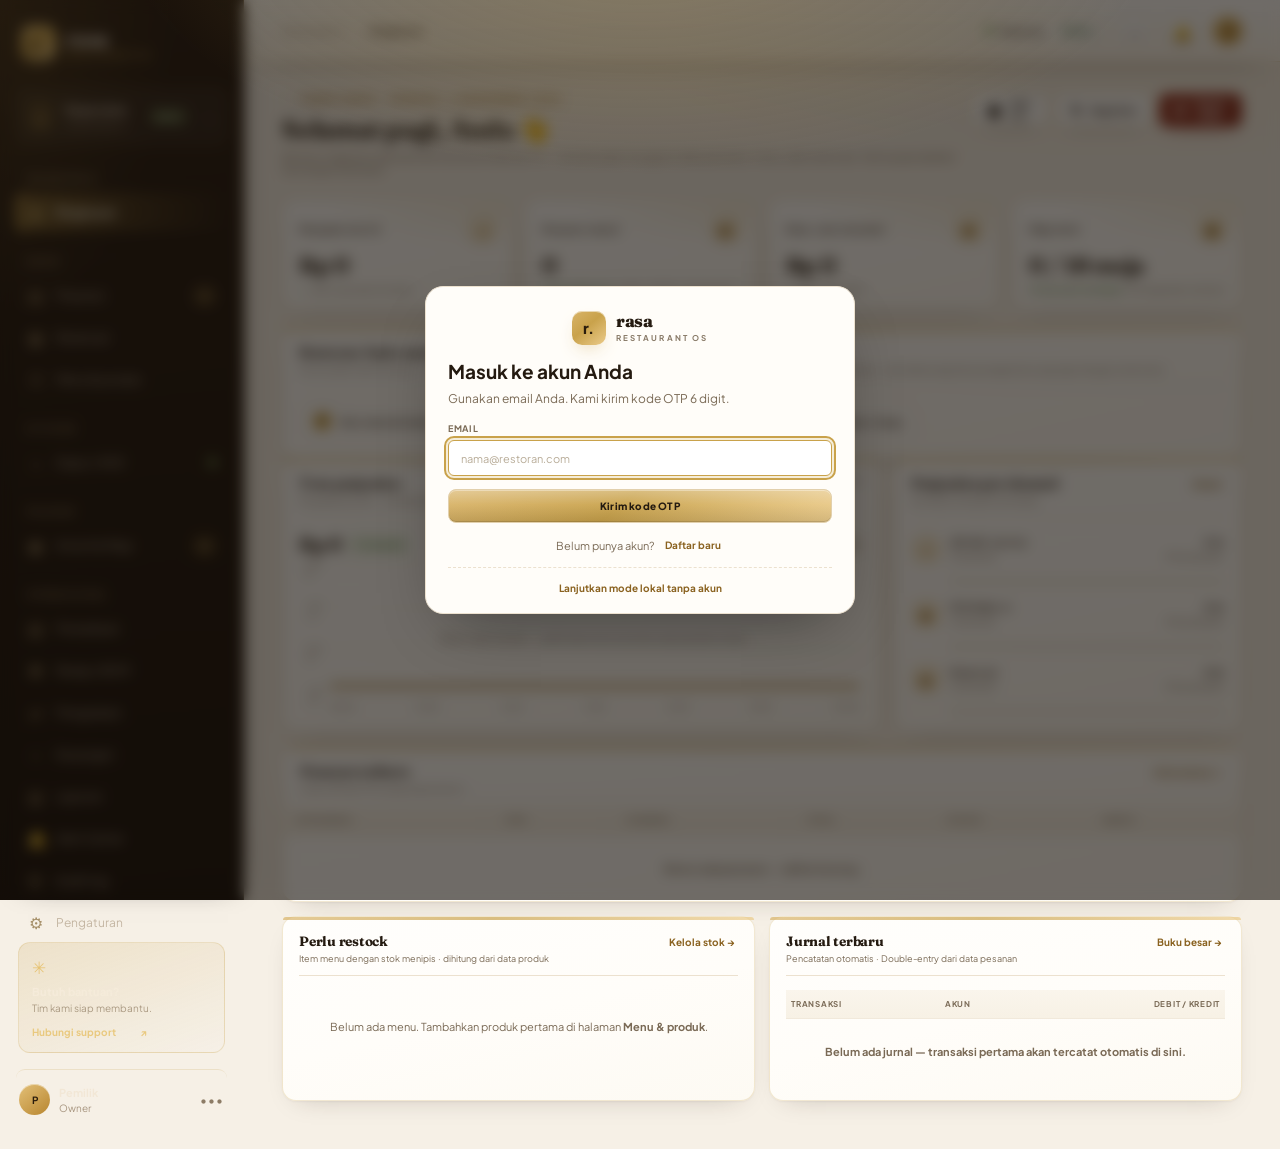
==== commit 6b3a8b3a: "workspace Kitchen & Antar Ke Meja, tombol staf solid kontras putih, uji UTF-8 - index.html: kelompok" ====
--- a/index.html
+++ b/index.html
@@ -18,7 +18,6 @@
       <div class="nav-label">WORKSPACE</div>
       <nav class="nav-list">
         <button class="nav-item active" data-page="overview"><span>◫</span> Ringkasan</button>
-        <button class="nav-item" data-page="kitchen"><span>♨</span> Dapur / KDS <i class="live-dot"></i></button>
       </nav>
       <div class="nav-label nav-spaced">KASIR</div>
       <nav class="nav-list">
@@ -26,9 +25,13 @@
         <button class="nav-item" data-page="reservations"><span>▦</span> Reservasi</button>
         <button class="nav-item" data-page="menu"><span>☷</span> Menu & produk</button>
       </nav>
+      <div class="nav-label nav-spaced">KITCHEN</div>
+      <nav class="nav-list">
+        <button class="nav-item" data-page="kitchen"><span>♨</span> Dapur / KDS <i class="live-dot"></i></button>
+      </nav>
       <div class="nav-label nav-spaced">PELAYAN</div>
       <nav class="nav-list">
-        <button class="nav-item" data-page="pelayan"><span>&#9635;</span> Pelayan <i class="nav-count pelayan-count">0</i></button>
+        <button class="nav-item" data-page="pelayan"><span>&#9635;</span> Antar Ke Meja <i class="nav-count pelayan-count">0</i></button>
       </nav>
       <div class="nav-label nav-spaced">OPERASIONAL</div>
       <nav class="nav-list">
--- a/style.css
+++ b/style.css
@@ -54,11 +54,20 @@
   --sidebar-accent:#e9c97f;
 
   /* gradien aksen */
-  --accent-grad:linear-gradient(140deg,#d9b469 0%,#c9a24b 45%,#a97c2c 100%);
-  --accent-grad-hover:linear-gradient(140deg,#e0bf78 0%,#cfa953 45%,#9d7226 100%);
+  --accent-grad:linear-gradient(140deg,#d9b469 0%,#c9a24b 45%,#ebcb8a 100%);
+  --accent-grad-hover:linear-gradient(140deg,#e0bf78 0%,#cfa953 45%,#f0d499 100%);
   --accent-grad-2:linear-gradient(140deg,#e3c078,#b8862f);
+  /* dasar tombol utama: coklat keemasan TERANG — teksnya tinta gelap,
+     jadi latarnya harus terang agar kontrasnya tinggi */
+  --accent-grad-solid:#ebcb8a;
   /* stop terang digelapkan: teks #fff6f2 di atasnya tetap >= 4.5:1 */
-  --danger-grad:linear-gradient(140deg,#ab4b37,#973a29);
+  --danger-grad:linear-gradient(140deg,#9e3f2e,#8a2f20);
+  /* tombol utama tema ini berlatar terang → tulisan tinta gelap */
+  /* ---- warna dasar solid per tema (jaring pengaman kontras tombol utama) ----
+     Dipakai sebagai background-color tombol utama sehingga, apa pun yang
+     terjadi pada lapis gradien/kilau di atasnya, label tombol SELALU punya
+     latar berwarna dan tidak pernah jatuh ke latar halaman. */
+  --primary-on:#2a1c0c;
 }
 
 /* ---- 2. Hutan Zamrud ---- */
@@ -72,12 +81,14 @@
   --sidebar-grad:linear-gradient(175deg,#152a1e 0%,#0f2116 55%,#0a1810 100%);
   --cart-grad:linear-gradient(140deg,#17301f,#102418);
   --sidebar-title:#e9f7ef;--sidebar-text:#bde3ca;--sidebar-dim:#7fa98c;--sidebar-accent:#7fe0aa;
-  --accent-grad:linear-gradient(140deg,#86d3a9 0%,#4aab7c 45%,#2e8157 100%);
-  --accent-grad-hover:linear-gradient(140deg,#9cdbb8 0%,#5cba8b 45%,#38915f 100%);
+  --accent-grad:linear-gradient(140deg,#86d3a9 0%,#4aab7c 45%,#a9dfc2 100%);
+  --accent-grad-hover:linear-gradient(140deg,#9cdbb8 0%,#5cba8b 45%,#b6e7cd 100%);
   --accent-grad-2:linear-gradient(140deg,#8acfad,#4aa87a);
+  /* dasar tombol utama: hijau hutan TERANG — teksnya tinta gelap */
+  --accent-grad-solid:#a9dfc2;
   --on-accent:#08200f;
-}
-/* ---- 3. Samudra Biru ---- */
+  --primary-on:#08200f;
+}/* ---- 3. Samudra Biru ---- */
 html[data-theme="ocean"]{
   --canvas:#eef2f9;--white:#fcfdff;--panel-2:#f3f6fb;--line:#dbe3f0;--hairline:#ccd8ea;--line-hover:#b6c7e2;
   --ink:#182338;--ink-soft:#27344c;--muted:#5e6d88;--muted-2:#5f6d85;
@@ -91,7 +102,9 @@
   --accent-grad:linear-gradient(140deg,#1e67bc 0%,#184479 45%,#153c70 100%);
   --accent-grad-hover:linear-gradient(140deg,#2470cd 0%,#1a4880 45%,#163f74 100%);
   --accent-grad-2:linear-gradient(140deg,#1e67bc,#14406f);
+  --accent-grad-solid:#184479;   /* dasar tombol utama: biru laut gelap */
   --on-accent:#f6faff;
+  --primary-on:#ffffff;
 }
 /* ---- 4. Anggur Mawar ---- */
 html[data-theme="plum"]{
@@ -104,12 +117,14 @@
   --sidebar-grad:linear-gradient(175deg,#33182a 0%,#291321 55%,#1f0e1a 100%);
   --cart-grad:linear-gradient(140deg,#31182a,#241020);
   --sidebar-title:#f9ecf2;--sidebar-text:#e3c2d1;--sidebar-dim:#a9879a;--sidebar-accent:#f0a8c0;
-  --accent-grad:linear-gradient(140deg,#e8a3b9 0%,#d1799a 45%,#ac5170 100%);
-  --accent-grad-hover:linear-gradient(140deg,#f0b6c8 0%,#dc8aa8 45%,#b85c7c 100%);
+  --accent-grad:linear-gradient(140deg,#ac4f70 0%,#99415f 45%,#8b3a55 100%);
+  --accent-grad-hover:linear-gradient(140deg,#b85878 0%,#a54a68 45%,#944260 100%);
   --accent-grad-2:linear-gradient(140deg,#e89db4,#c96a8b);
+  /* dasar tombol utama: anggur gelap — teksnya PUTIH, jadi latarnya gelap */
+  --accent-grad-solid:#8b3a55;
   --on-accent:#2a0d1a;
-}
-/* ---- 5. Koral Laut (nuansa restoran seafood) ---- */
+  --primary-on:#ffffff;
+}/* ---- 5. Koral Laut (nuansa restoran seafood) ---- */
 html[data-theme="coral"]{
   --canvas:#fdf1ed;--white:#fffcfb;--panel-2:#fdf5f2;--line:#f6ded7;--hairline:#eed4cc;--line-hover:#eabfb4;
   --ink:#33140d;--ink-soft:#4b231a;--muted:#8a655d;--muted-2:#856761;
@@ -124,31 +139,38 @@
   --accent-grad:linear-gradient(140deg,#cc3414 0%,#7d2617 45%,#6d1f15 100%);
   --accent-grad-hover:linear-gradient(140deg,#d13a18 0%,#832a19 45%,#721f16 100%);
   --accent-grad-2:linear-gradient(140deg,#cc3414,#6d1f15);
+  --accent-grad-solid:#7d2617;   /* dasar tombol utama: merah koral gelap */
   /* tombol bahaya pakai wine/maroon gelap agar tetap terpisah dari aksen merah */
   --danger-grad:linear-gradient(140deg,#8f2f3f,#6d1f2c);
   --on-accent:#fff4f1;
-}
-/* ---- 6. Midnight Neon (gelap) ---- */
+  --primary-on:#ffffff;
+}
+/* ---- 6. Midnight Neon (gelap) — warna terang agar mudah dibaca ----
+   Latar tetap gelap, tetapi TINT, TEKS, BORDER, dan AKSEN dinaikkan
+   ke varian terang: kontras teks utama, caption, label tombol, badge,
+   placeholder, dan sisi sidebar semuanya naik di atas 4.5 : 1. */
 html[data-theme="midnight"]{
-  --canvas:#141a23;--white:#1d2530;--panel-2:#1a222c;--line:#2c3644;--hairline:#333f50;--line-hover:#465568;
-  --ink:#e9eef6;--ink-soft:#c9d4e2;--muted:#8d9aad;--muted-2:#a3b0c2;
-  --gold:#3ec7dc;--gold-deep:#25a5bd;--gold-soft:#9fe7f2;--gold-light:#7fdcec;--gold-tint:#16323a;
-  --gold-rgb:62,199,220;--gold-deep-rgb:37,165,189;
-  --green:#25a5bd;--green-dark:#1d8ba1;--mint:#16323a;--cream:#1a222c;--sand:#222c39;
-  --espresso:#0d1117;--sidebar:#0b0f15;
-  --red:#e07a63;--red-dark:#ef9b86;   /* kontras aman di atas latar gelap */
-  --orange:#e0a35c;--blue:#8fb4ee;
+  --canvas:#161d27;--white:#222c3b;--panel-2:#1f2835;--line:#3d4b60;--hairline:#4b5b73;--line-hover:#61738d;
+  --ink:#f4f8fd;--ink-soft:#dde6f3;--muted:#a9b8cc;--muted-2:#b8c5d6;
+  --gold:#54dcef;--gold-deep:#2fbdd6;--gold-soft:#b3f0fa;--gold-light:#8ce7f7;--gold-tint:#173942;
+  --gold-rgb:84,220,239;--gold-deep-rgb:47,189,214;
+  --green:#2fbdd6;--green-dark:#2399ae;--mint:#173942;--cream:#1f2835;--sand:#27313f;
+  --espresso:#0f141b;--sidebar:#0d1219;
+  --red:#ff917a;--red-dark:#ffab98;   /* kontras aman di atas latar gelap */
+  --orange:#f6bb70;--blue:#a9c8ff;
   /* puncak gradien panel harus gelap — kalau tetap #fffefc, judul/angka
      berwarna terang jadi putih di atas putih dan tak terbaca */
-  --surface-hi:#263141;
-  --sidebar-grad:linear-gradient(175deg,#121822 0%,#0d1219 55%,#090d12 100%);
-  --cart-grad:linear-gradient(140deg,#151d28,#0d1117);
-  --sidebar-title:#e6edf7;--sidebar-text:#9fadbf;--sidebar-dim:#66748a;--sidebar-accent:#5fe0f0;
-  --accent-grad:linear-gradient(140deg,#7fdcec 0%,#42c6db 45%,#25a5bd 100%);
-  --accent-grad-hover:linear-gradient(140deg,#98e6f2 0%,#55cfe2 45%,#2fb4cb 100%);
-  --accent-grad-2:linear-gradient(140deg,#7fdcec,#3ec7dc);
-  --danger-grad:linear-gradient(140deg,#ab4b37,#973a29);
+  --surface-hi:#2b3648;
+  --sidebar-grad:linear-gradient(175deg,#141b26 0%,#10161f 55%,#0b0f16 100%);
+  --cart-grad:linear-gradient(140deg,#182130,#0f141b);
+  --sidebar-title:#f4f9ff;--sidebar-text:#c3d1e3;--sidebar-dim:#94a7be;--sidebar-accent:#8ef4ff;
+  --accent-grad:linear-gradient(140deg,#8ce7f7 0%,#4bcfE2 45%,#2fbdd6 100%);
+  --accent-grad-hover:linear-gradient(140deg,#a5f0ff 0%,#5cdcef 45%,#33bcd4 100%);
+  --accent-grad-2:linear-gradient(140deg,#8ce7f7,#4bcfe2);
+  --accent-grad-solid:#2fbdd6;   /* dasar tombol utama: cyan neon (tetap kontras dgn teks gelap) */
+  --danger-grad:linear-gradient(140deg,#b95642,#a3402d);
   --on-accent:#04161b;
+  --primary-on:#04161b;
   --shadow:0 1px 2px rgba(0,0,0,.35), 0 10px 26px -16px rgba(0,0,0,.75);
 }
 
@@ -444,12 +466,12 @@
 .btn-primary{
   background:var(--accent-grad);
   border-color:var(--gold-deep);
-  color:var(--on-accent);
+  color:var(--primary-on);
   box-shadow:0 8px 20px -12px rgba(var(--gold-deep-rgb),.95), inset 0 1px 0 rgba(255,255,255,.45)}
 .btn-primary:hover{
   background:var(--accent-grad-hover);
   border-color:var(--green-dark);
-  color:var(--on-accent)}
+  color:var(--primary-on)}
 .btn-icon{font-size:15px}
 .date-btn{color:var(--ink-soft)}
 
@@ -748,10 +770,11 @@
 .avail.no{color:var(--red-dark)}
 .btn-add{
   height:29px;padding:0 13px;border-radius:9px;font-size:10px;font-weight:700;
-  background:var(--accent-grad);
-  border-color:var(--gold-deep);color:var(--on-accent);
-  box-shadow:0 8px 18px -13px rgba(var(--gold-deep-rgb),.95), inset 0 1px 0 rgba(255,255,255,.45)}
-.btn-add:hover{background:var(--accent-grad-hover);color:var(--on-accent);border-color:var(--green-dark)}
+  background-color:var(--accent-grad-solid);
+  background-image:var(--gloss-on-color),var(--accent-grad);
+  border-color:var(--gold-deep);color:var(--primary-on);
+  box-shadow:0 8px 18px -13px rgba(var(--gold-deep-rgb),.95), inset 0 1px 0 rgba(255,255,255,.28)}
+.btn-add:hover{background-color:var(--accent-grad-solid);background-image:var(--gloss-on-color),var(--accent-grad-hover);color:var(--primary-on);border-color:var(--green-dark)}
 .stepper{
   display:flex;align-items:center;gap:5px;
   border:1px solid var(--hairline);
@@ -1140,7 +1163,9 @@
   background:var(--danger-grad);
   border-color:#9c4632;color:#fff6f2;
   box-shadow:0 8px 18px -12px rgba(176,79,58,.9)}
-.btn-danger:hover{background:linear-gradient(140deg,#d17a62,#b85640);color:#fff6f2;border-color:#8d3f2d}
+/* Aturan .btn-danger di blok premium menimpa background .btn-danger
+   (spesifisitas sama, urutan lebih akhir) sehingga tombol jadi berlatar
+   terang. Ditetapkan ulang di blok 24.4. */
 
 /* ---------------- Modal ---------------- */
 .modal-overlay{
@@ -1522,24 +1547,41 @@
 .danger-link{color:var(--red)!important}
 .hint-inline{font-size:11px;color:var(--muted);font-weight:700}
 
-.perm-tabs{display:flex;gap:6px;flex-wrap:wrap}
-.perm-tab{border:1px solid var(--line);background:var(--white);color:var(--ink-soft);border-radius:999px;
-  padding:6px 14px;font-size:12px;font-weight:700;cursor:pointer;transition:.16s ease}
-.perm-tab:hover{border-color:var(--line-hover);background:var(--mint)}
-.perm-tab.selected{background:var(--green);border-color:var(--green-dark);color:#fff}
-
-.perm-table th,.perm-table td{padding:7px 8px}
-.perm-table th:not(:first-child),.perm-table td:not(:first-child){text-align:center}
-.perm-table tbody tr:hover{background:var(--panel-2)}
-.perm-cell{display:inline-flex;align-items:center;justify-content:center;width:26px;height:26px;cursor:pointer}
-.perm-cell input{width:15px;height:15px;accent-color:var(--green-dark);cursor:pointer}
-.perm-cell.locked{cursor:not-allowed;opacity:.75}
-.perm-cell.locked input{cursor:not-allowed}
+/* --- Tombol aksi staf: Nonaktifkan · Wewenang · Hapus --- */
+.staff-actions{display:inline-flex;gap:6px;justify-content:flex-end;flex-wrap:wrap}
+.staff-act{
+  display:inline-flex;align-items:center;gap:5px;
+  min-height:29px;padding:5px 11px;border-radius:9px;
+  border:1px solid var(--line);background:var(--white);
+  font:700 10px/1 'Plus Jakarta Sans',sans-serif;letter-spacing:.2px;
+  color:var(--ink-soft);cursor:pointer;transition:.16s ease;white-space:nowrap}
+.staff-act i{font-style:normal;font-size:11px;line-height:1;opacity:.9}
+.staff-act:hover{transform:translateY(-1px);box-shadow:0 8px 16px -12px rgba(43,30,18,.85)}
+.staff-act:active{transform:translateY(0)}
+/* Nonaktifkan / Aktifkan — netral lalu hijau saat staf sedang nonaktif */
+.staff-act.is-off{
+  border-color:rgba(var(--gold-rgb),.45);background:var(--gold-tint);color:var(--green-dark)}
+.staff-act.is-off:hover{border-color:var(--gold);background:var(--gold-tint);color:var(--green-dark)}
+.staff-act.is-on{
+  border-color:rgba(46,129,87,.5);background:#e9f7ef;color:#1f6b45}
+.staff-act.is-on:hover{border-color:#2e8157;background:#e9f7ef;color:#1a5c3b}
+/* Wewenang — aksen utama (paling menonjol, karena ini akses utama Owner) */
+.staff-act.is-perms{
+  border-color:var(--gold-deep);background:var(--accent-grad);color:var(--on-accent);
+  box-shadow:inset 0 1px 0 rgba(255,255,255,.5), 0 8px 16px -13px rgba(var(--gold-deep-rgb),1)}
+.staff-act.is-perms:hover{background:var(--accent-grad-hover);color:var(--on-accent);
+  box-shadow:inset 0 1px 0 rgba(255,255,255,.6), 0 12px 20px -14px rgba(var(--gold-deep-rgb),1)}
+/* Hapus — merah */
+.staff-act.is-del{
+  border-color:rgba(176,71,58,.5);background:#fdf0ed;color:#a9432e}
+.staff-act.is-del:hover{border-color:#b0473a;background:#fbe7e2;color:#8f3524}
+@media(max-width:760px){
+  .staff-actions{gap:7px}
+  .staff-act{min-height:38px;padding:8px 12px;font-size:11px}
+}
 
 @media(max-width:760px){
   .staff-form{grid-template-columns:1fr}
-  .perm-tabs{width:100%;overflow-x:auto;flex-wrap:nowrap;padding-bottom:2px}
-  .perm-table{min-width:560px}
   .input-sm{width:104px}
 }
 
@@ -1709,7 +1751,7 @@
 html[data-theme="midnight"] .open-status{color:var(--muted)}
 html[data-theme="midnight"] .open-status .os-name{color:var(--ink)}
 html[data-theme="midnight"] .open-status .os-sep{color:var(--muted-2)}
-html[data-theme="midnight"] .open-status .os-state{color:#68d68f}
+html[data-theme="midnight"] .open-status .os-state{color:#8bf3b3}
 html[data-theme="midnight"] .open-status.is-closed{border-color:rgba(224,122,99,.42);background:rgba(224,122,99,.1)}
 html[data-theme="midnight"] .open-status.is-closed .os-state{color:#ef9b86}
 html[data-theme="midnight"] .open-status.is-closed .os-name{color:var(--ink-soft)}
@@ -1717,7 +1759,7 @@
 html[data-theme="midnight"] .stat-top{color:var(--muted)}
 html[data-theme="midnight"] .stat-icon{background:linear-gradient(140deg,rgba(var(--gold-rgb),.24),rgba(var(--gold-rgb),.1));
   border-color:rgba(var(--gold-rgb),.38);color:var(--gold-soft)}
-html[data-theme="midnight"] .trend{color:#68d68f}
+html[data-theme="midnight"] .trend{color:#8bf3b3}
 html[data-theme="midnight"] .trend.warn{color:#e5b45f}
 html[data-theme="midnight"] .panel-title{color:var(--ink)}
 html[data-theme="midnight"] .link-btn:hover{color:var(--gold)}
@@ -1732,11 +1774,11 @@
 html[data-theme="midnight"] td{border-top-color:var(--line)}
 html[data-theme="midnight"] td:first-child{color:var(--ink)}
 html[data-theme="midnight"] tbody tr:hover{background:#212a36}
-html[data-theme="midnight"] .status.preparing{background:rgba(229,180,95,.14);color:#e9c275;border-color:rgba(229,180,95,.35)}
+html[data-theme="midnight"] .status.preparing{background:rgba(229,180,95,.14);color:#f7d795;border-color:rgba(229,180,95,.35)}
 html[data-theme="midnight"] .status.ready{background:rgba(104,214,143,.13);color:#7fdda5;border-color:rgba(104,214,143,.32)}
-html[data-theme="midnight"] .status.paid{background:rgba(126,160,235,.14);color:#9db7f5;border-color:rgba(126,160,235,.32)}
+html[data-theme="midnight"] .status.paid{background:rgba(126,160,235,.14);color:#bccfff;border-color:rgba(126,160,235,.32)}
 html[data-theme="midnight"] .status.pending{background:rgba(224,122,99,.14);color:#ef9b86;border-color:rgba(224,122,99,.34)}
-html[data-theme="midnight"] .status.cancelled{background:rgba(160,170,185,.12);color:#9aa7b8;border-color:rgba(160,170,185,.3)}
+html[data-theme="midnight"] .status.cancelled{background:rgba(160,170,185,.12);color:#c2ccdb;border-color:rgba(160,170,185,.3)}
 html[data-theme="midnight"] .status.scheduled{background:rgba(178,142,255,.15);color:#c3a9ff;border-color:rgba(178,142,255,.34)}
 html[data-theme="midnight"] .ticket-res{border-color:rgba(178,142,255,.4);background:#1b1f2e}
 html[data-theme="midnight"] .ticket-res .ticket-top span:last-child{color:#c3a9ff}
@@ -1752,7 +1794,7 @@
 html[data-theme="midnight"] .filter-chip.selected b{color:var(--gold)}
 html[data-theme="midnight"] .product-card.sold-out{background:#1a1d21;border-color:#2a2e34}
 html[data-theme="midnight"] .stepper{border-top-color:var(--line)}
-html[data-theme="midnight"] .btn-add{background:var(--accent-grad);border-color:var(--gold-deep);color:var(--on-accent)}
+html[data-theme="midnight"] .btn-add{background-color:var(--accent-grad-solid);border-color:var(--gold-deep);color:var(--primary-on)}
 html[data-theme="midnight"] .step{background:#212a36;border-color:var(--line);color:var(--ink)}
 html[data-theme="midnight"] .step:hover{background:#28323f;border-color:var(--gold);color:var(--gold)}
 html[data-theme="midnight"] .chip-edit{background:var(--white);color:var(--muted);border-color:var(--hairline)}
@@ -1765,12 +1807,16 @@
 html[data-theme="midnight"] .pv-row.on{background:rgba(var(--gold-rgb),.12);border-color:var(--gold)}
 html[data-theme="midnight"] .avatar-up{background:#1a222c;border-color:rgba(var(--gold-rgb),.5);color:var(--gold-soft)}
 html[data-theme="midnight"] .money-card{border-color:rgba(var(--gold-rgb),.3)}
-html[data-theme="midnight"] .input::placeholder{color:#6f7d90}
+html[data-theme="midnight"] .input::placeholder{color:#93a3b8}
 html[data-theme="midnight"] .input:focus{background:var(--white)}
 html[data-theme="midnight"] .hint b{color:var(--gold)}
 html[data-theme="midnight"] .btn-ghost:hover{border-color:rgba(224,122,99,.55);color:#ef9b86}
 html[data-theme="midnight"] .btn-danger{border-color:#a4462f;color:#ffe9e3}
-html[data-theme="midnight"] .btn-primary{box-shadow:0 8px 20px -12px rgba(var(--gold-deep-rgb),.95), inset 0 1px 0 rgba(255,255,255,.2)}
+html[data-theme="midnight"] .btn-primary{
+  background-color:var(--accent-grad-solid);
+  background-image:var(--gloss-on-color),var(--accent-grad);
+  color:var(--primary-on);
+  box-shadow:0 8px 20px -12px rgba(var(--gold-deep-rgb),.95), inset 0 1px 0 rgba(255,255,255,.2)}
 html[data-theme="midnight"] .provider-card.connected{border-color:rgba(var(--gold-rgb),.45);background:linear-gradient(180deg,#1d2733,#1a222c)}
 html[data-theme="midnight"] .provider-badge{color:#7fdda5;background:rgba(104,214,143,.12);border-color:rgba(104,214,143,.32)}
 html[data-theme="midnight"] .modal-success{background:rgba(104,214,143,.1);border-color:rgba(104,214,143,.3);color:#7fdda5}
@@ -1835,7 +1881,9 @@
 html[data-theme="midnight"] .quick-row .btn{background:var(--white)}
 html[data-theme="midnight"] .theme-card{background:var(--white)}
 html[data-theme="midnight"] .theme-card.selected{border-color:var(--gold);background:var(--gold-tint)}
-html[data-theme="midnight"] .perm-tab.selected{color:var(--on-accent)}
+/* Tombol staf di Midnight: aturan lama memakai latar tembus pandang +
+   !important yang menutupi aturan kontras di blok 24.7. Dihapus, karena
+   24.7 sudah memakai latar solid + tulisan putih di semua tema. */
 html[data-theme="midnight"] .gs-item:hover,html[data-theme="midnight"] .gs-item:focus-visible{background:var(--gold-tint)}
 
 /* ============================================================
@@ -1863,6 +1911,12 @@
   --surface-grad:linear-gradient(168deg,var(--surface-hi) 0%,var(--white) 52%,var(--panel-2) 100%);
   --sheen:linear-gradient(115deg,rgba(255,255,255,0) 24%,rgba(255,255,255,.62) 44%,rgba(255,255,255,0) 64%);
   --shadow-lg:0 24px 46px -30px rgba(43,30,18,.8), 0 3px 9px -6px rgba(43,30,18,.32);
+
+  /* Kilau untuk tombol berwarna: lapisan TAMBAHAN di atas warna aksen.
+     Berbeda dengan --gloss (yang berlatar putih), varian ini seluruhnya
+     transparan sehingga warna dasar tombol tetap terlihat. */
+  --gloss-on-color:linear-gradient(180deg,rgba(255,255,255,.30) 0%,rgba(255,255,255,.06) 46%,rgba(0,0,0,.10) 100%);
+  --sheen-on-color:linear-gradient(115deg,rgba(255,255,255,0) 26%,rgba(255,255,255,.30) 44%,rgba(255,255,255,0) 62%);
 }
 
 /* ---- tipografi: gaya Fraunces untuk semua judul & angka penting ---- */
@@ -1894,36 +1948,39 @@
   position:relative;
   overflow:hidden;
   border-color:rgba(var(--gold-deep-rgb),.95);
-  background-image:var(--gloss),var(--accent-grad);
-  color:var(--on-accent);
+  /* background-color memegang warna aksen; lapis kilau kini benar-benar
+     transparan sehingga warna aksen tidak tertutupi */
+  background-color:var(--accent-grad-solid,transparent);
+  background-image:var(--gloss-on-color),var(--accent-grad);
+  color:var(--primary-on);
   font-weight:800;
   letter-spacing:.2px;
   box-shadow:
-    inset 0 1px 0 rgba(255,255,255,.6),
-    inset 0 -1px 0 rgba(0,0,0,.09),
+    inset 0 1px 0 rgba(255,255,255,.35),
+    inset 0 -1px 0 rgba(0,0,0,.12),
     0 15px 28px -17px rgba(var(--gold-deep-rgb),1)}
 .btn-primary::after{
   content:"";
   position:absolute;top:-20%;bottom:-20%;left:0;width:46%;
-  background:var(--sheen);
+  background:var(--sheen-on-color);
   transform:translateX(-180%) skewX(-18deg);
   transition:transform .65s cubic-bezier(.2,.7,.3,1);
   pointer-events:none}
 .btn-primary:hover::after{transform:translateX(340%) skewX(-18deg)}
 .btn-primary:hover{
   transform:translateY(-1px);
-  background-image:var(--gloss),var(--accent-grad-hover);
-  color:var(--on-accent);
+  background-image:var(--gloss-on-color),var(--accent-grad-hover);
+  color:var(--primary-on);
   box-shadow:
-    inset 0 1px 0 rgba(255,255,255,.7),
-    inset 0 -1px 0 rgba(0,0,0,.1),
+    inset 0 1px 0 rgba(255,255,255,.4),
+    inset 0 -1px 0 rgba(0,0,0,.12),
     0 20px 34px -18px rgba(var(--gold-deep-rgb),1)}
 .btn-primary:active{transform:translateY(0)}
 .btn-add{
   position:relative;overflow:hidden;
-  background-image:var(--gloss),var(--accent-grad);
-  box-shadow:inset 0 1px 0 rgba(255,255,255,.55), 0 10px 20px -15px rgba(var(--gold-deep-rgb),1)}
-.btn-add:hover{background-image:var(--gloss),var(--accent-grad-hover);transform:translateY(-1px)}
+  background-image:var(--gloss-on-color),var(--accent-grad);
+  box-shadow:inset 0 1px 0 rgba(255,255,255,.3), 0 10px 20px -15px rgba(var(--gold-deep-rgb),1)}
+.btn-add:hover{background-image:var(--gloss-on-color),var(--accent-grad-hover);transform:translateY(-1px)}
 
 /* ---- kartu statistik & panel: permukaan premium ---- */
 .stat-card,.panel{
@@ -2238,7 +2295,7 @@
 /* ---- tema gelap: jaga kontras komponen baru ---- */
 html[data-theme="midnight"] .res-count.far{background:rgba(62,199,220,.14);color:#9fe7f2;border-color:rgba(62,199,220,.42);box-shadow:none}
 html[data-theme="midnight"] .res-count.soon{background:rgba(224,163,92,.16);color:#e0a35c;border-color:rgba(224,163,92,.45);box-shadow:0 0 0 3px rgba(224,163,92,.12)}
-html[data-theme="midnight"] .res-count.past{background:#212a36;border-color:var(--line);color:#8d9aad}
+html[data-theme="midnight"] .res-count.past{background:#212a36;border-color:var(--line);color:var(--muted)}
 html[data-theme="midnight"] .res-next{background:linear-gradient(120deg,rgba(62,199,220,.16),transparent 60%),var(--white)}
 html[data-theme="midnight"] .res-next-icon{background:rgba(62,199,220,.16);border-color:rgba(62,199,220,.4);color:#9fe7f2;box-shadow:none}
 html[data-theme="midnight"] .res-next-time{background:var(--white);border-color:rgba(62,199,220,.45);color:#9fe7f2;box-shadow:none}
@@ -2326,7 +2383,7 @@
 /* ---- Status pengantaran (workspace Pelayan) ---- */
 .status.delivering{background:linear-gradient(140deg,#eaf1fb,#dfe9f8);color:#3f6596;border:1px solid #d2dff2}
 .status.served{background:linear-gradient(140deg,#eef7ee,#e2f2e6);color:#3d6f48;border:1px solid #d5e9da}
-html[data-theme="midnight"] .status.delivering{background:rgba(126,160,235,.16);color:#9db7f5;border-color:rgba(126,160,235,.36)}
+html[data-theme="midnight"] .status.delivering{background:rgba(126,160,235,.16);color:#bccfff;border-color:rgba(126,160,235,.36)}
 html[data-theme="midnight"] .status.served{background:rgba(104,214,143,.13);color:#7fdda5;border-color:rgba(104,214,143,.32)}
 
 /* ============================================================
@@ -2554,7 +2611,7 @@
 html[data-theme="midnight"] .res-cd-box b{color:#9fe7f2}
 html[data-theme="midnight"] .res-cd-box.past{background:rgba(224,122,99,.14)}
 html[data-theme="midnight"] .res-cd-box.past b{color:#ef9b86}
-html[data-theme="midnight"] .btn-mini{background:var(--white);color:var(--ink)!important}
+html[data-theme="midnight"] .btn-mini{background:var(--white);color:var(--ink)}
 html[data-theme="midnight"] .empty-block{background:var(--white)}
 
 
@@ -2650,3 +2707,118 @@
   .uperm-list{grid-template-columns:1fr}
   .denied-meta{grid-template-columns:1fr}
 }
+
+/* ============================================================
+   24. WARNA TOMBOL LEBIH TERANG (semua color grading)
+   Blok paling akhir: menimpa aturan tombol sebelumnya tanpa
+   mengubah tata letak. Tujuannya satu — LABEL TOMBOL MUDAH
+   DIBACA di setiap tema:
+   - gradien tombol utama memakai varian terang yang tetap memenuhi
+     kontras 4.5 : 1 terhadap warna teks masing-masing tema
+     (tema dengan teks terang sengaja tidak dibuat lebih terang lagi,
+     agar teks putih tidak kehilangan kontras),
+   - tombol sekunder & jimat memakai tinta penuh + border lebih tegas,
+   - tombol berbahaya memakai gradien terang + teks putih murni,
+   - Midnight Neon: permukaan tombol dan labelnya dinaikkan ke
+     varian terang agar menonjol di atas latar gelap.
+   ============================================================ */
+
+/* ---- 24.1 prinsip kontras tombol ----
+   ATURAN UTAMA: tulisan tombol SELALU berlawanan dengan warna latarnya.
+     - latar terang (emas, hijau muda, biru langit) → tulisan tinta gelap
+     - latar gelap (biru laut, merah, maroon, hijau tua) → tulisan PUTIH
+   Nilai teksnya diambil dari --primary-on yang didefinisikan per tema. */
+
+/* ---- 24.2 tombol utama / tambah: gradien aksen asli per tema ----
+   Varian "terang" dihapus — membuat gradien lebih terang justru memaksa
+   teksnya jadi gelap, sementara beberapa tema memang beraksen gelap. */
+
+/* ---- 24.3 tombol sekunder: label tinta penuh, border tegas ----
+   Tombol sekunder berlatar terang pada tema terang, jadi labelnya tinta gelap
+   (aturan midnight di 24.6 membalikkannya menjadi putih). */
+.btn{
+  border-color:var(--line-hover);
+  color:var(--ink)}
+.btn:hover{border-color:var(--gold);color:var(--gold-deep)}
+.btn-ghost{border-color:var(--line-hover);color:var(--ink)}
+.btn-mini{border-color:var(--line-hover);color:var(--ink)}
+
+/* ---- 24.4 tombol berbahaya: latar merah TEGAS + tulisan PUTIH ----
+   Aturan .btn pada blok premium menimpa background .btn-danger (spesifisitas
+   sama, urutan lebih akhir) sehingga tombol jadi berlatar terang. Ditetapkan
+   ulang di sini agar latar merah selalu menang, berapa pun tema yang aktif —
+   sesuai aturan: latar merah → tulisan putih. */
+.btn-danger,
+.btn-danger:hover,
+.btn-danger:focus{
+  background-color:#a8331f;
+  background-image:var(--danger-grad);
+  border-color:#8c2916;
+  color:#ffffff;
+  box-shadow:inset 0 1px 0 rgba(255,255,255,.26), 0 8px 18px -12px rgba(151,58,41,.95)}
+.btn-danger:hover{filter:saturate(1.08) brightness(1.06);border-color:#c94326}
+.btn-danger:active{filter:saturate(1.06) brightness(.96)}
+
+/* ---- 24.5 tautan aksi: warna dalam, kontras tinggi di latar terang ---- */
+.link-btn{color:var(--green-dark)}
+.link-btn:hover{color:var(--green-dark);filter:brightness(.88)}
+
+/* ---- 24.6 Midnight Neon: permukaan tombol & label kontras ----
+   Latar tombol sekunder GELAP di Midnight, jadi labelnya PUTIH (bukan tinta
+   gelap yang tak terbaca di atas latar gelap). */
+html[data-theme="midnight"] .btn{
+  background-color:var(--white);
+  background-image:linear-gradient(180deg,rgba(255,255,255,.13),rgba(255,255,255,.03));
+  border-color:#5b6d87;
+  color:#ffffff}
+html[data-theme="midnight"] .btn:hover{border-color:#6ee6f8;color:#ffffff}
+html[data-theme="midnight"] .btn-ghost{border-color:#5b6d87;color:#ffffff}
+html[data-theme="midnight"] .btn-mini{background-color:var(--white);color:#ffffff;border-color:#5b6d87}
+html[data-theme="midnight"] .btn-add{
+  background-color:var(--accent-grad-solid);
+  background-image:var(--gloss-on-color),var(--accent-grad);
+  border-color:var(--gold-deep);color:var(--on-accent)}
+html[data-theme="midnight"] .btn-danger,
+html[data-theme="midnight"] .btn-danger:hover{
+  background-color:#a8331f;
+  background-image:var(--danger-grad);
+  border-color:#8c2916;color:#ffffff}
+html[data-theme="midnight"] .link-btn{color:#7fe9fb}
+html[data-theme="midnight"] .link-btn:hover{color:#9df2ff;filter:none}
+
+/* ---- 24.7 tombol staf (Nonaktifkan · Aktifkan · Wewenang · Hapus) ----
+   Semuanya memakai latar solid + TEKS PUTIH, sama seperti tombol berbahaya:
+   coklat gelap / hijau tua / biru tua / merah → tulisan putih. Gradien & kilau
+   dari blok premium dimatikan agar warna latar tetap rata dan teks putih
+   tetap terbaca pada semua tema. */
+.staff-act,
+.staff-act:hover,
+.staff-act:focus{
+  background-image:none;
+  box-shadow:inset 0 1px 0 rgba(255,255,255,.16)}
+.staff-act i{opacity:1}
+/* Nonaktifkan — coklat gelap → tulisan putih */
+.staff-act.is-off,
+.staff-act.is-off:hover{
+  background-color:#8a6220;border-color:#6d4d18;color:#ffffff;
+  box-shadow:inset 0 1px 0 rgba(255,255,255,.2), 0 8px 16px -13px rgba(109,77,24,1)}
+/* Aktifkan — hijau tua → tulisan putih */
+.staff-act.is-on,
+.staff-act.is-on:hover{
+  background-color:#2e8157;border-color:#226642;color:#ffffff;
+  box-shadow:inset 0 1px 0 rgba(255,255,255,.2), 0 8px 16px -13px rgba(46,129,87,1)}
+/* Wewenang — biru tua (aksen utama) → tulisan putih */
+.staff-act.is-perms,
+.staff-act.is-perms:hover{
+  background-color:#2c66b4;border-color:#21508f;color:#ffffff;
+  box-shadow:inset 0 1px 0 rgba(255,255,255,.22), 0 8px 16px -13px rgba(44,102,180,1)}
+/* Hapus — merah → tulisan putih */
+.staff-act.is-del,
+.staff-act.is-del:hover{
+  background-color:#b0473a;border-color:#8c3227;color:#ffffff;
+  box-shadow:inset 0 1px 0 rgba(255,255,255,.2), 0 8px 16px -13px rgba(176,71,58,1)}
+.staff-act.is-off:hover,.staff-act.is-on:hover,
+.staff-act.is-perms:hover,.staff-act.is-del:hover{filter:brightness(1.07)}
+@media(max-width:760px){
+  .staff-act{min-height:38px;padding:8px 12px;font-size:11px}
+}
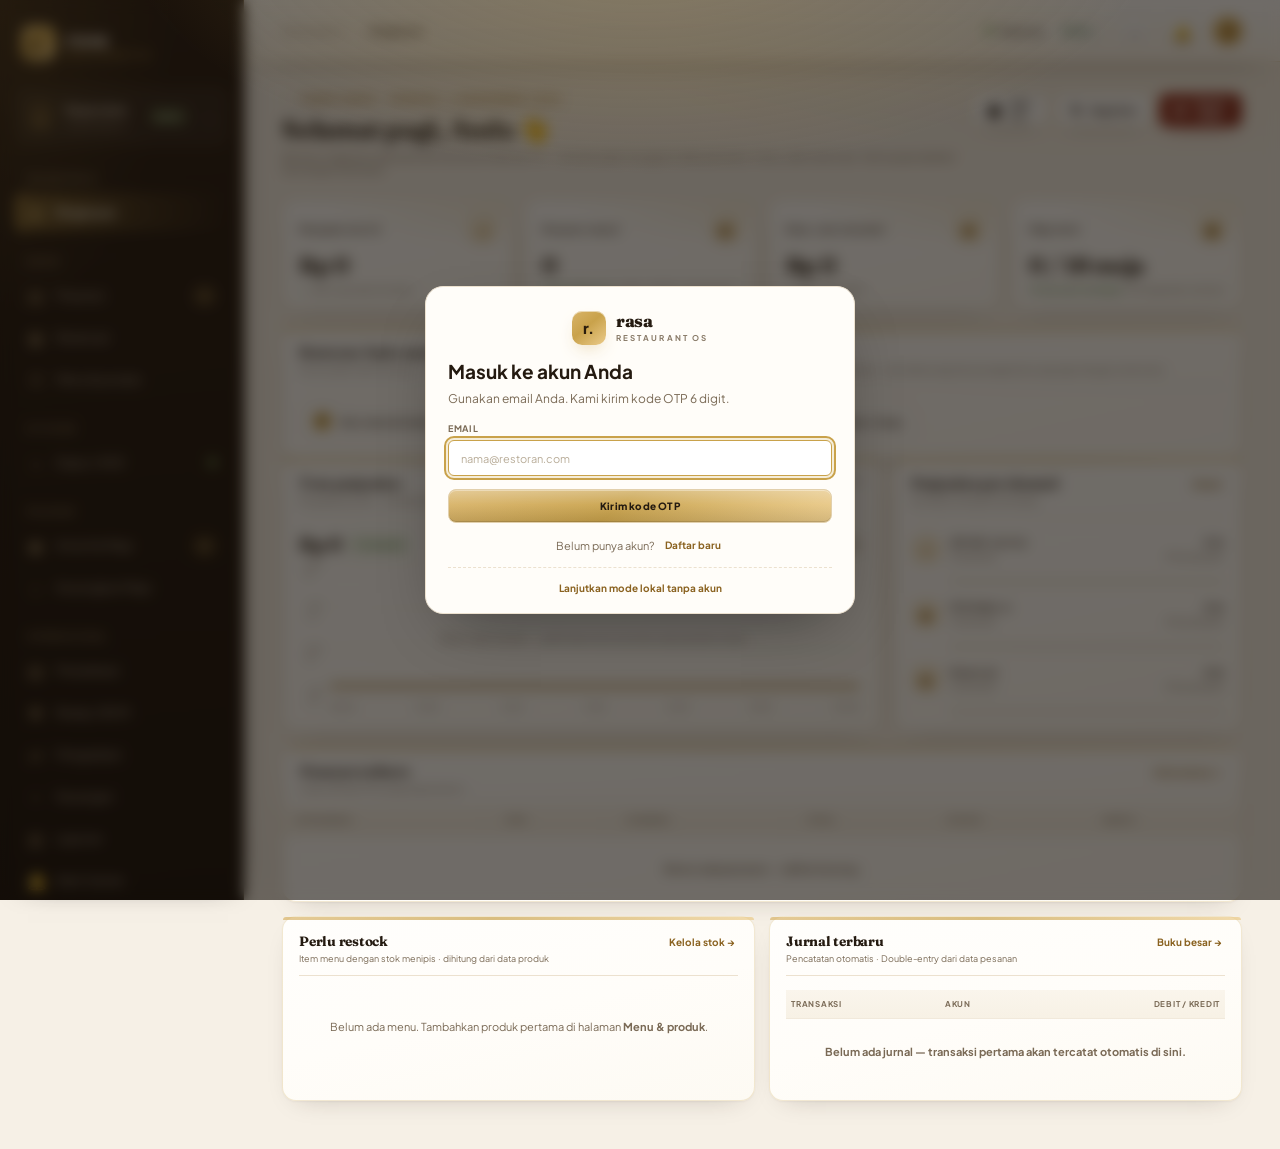
==== commit 30d488e7: "feat: hapus riwayat reservasi, kunci jadwal saat DP diterima, sub-workspace Kosongkan Meja, perbaiki" ====
--- a/index.html
+++ b/index.html
@@ -32,6 +32,7 @@
       <div class="nav-label nav-spaced">PELAYAN</div>
       <nav class="nav-list">
         <button class="nav-item" data-page="pelayan"><span>&#9635;</span> Antar Ke Meja <i class="nav-count pelayan-count">0</i></button>
+        <button class="nav-item" data-page="pelayan-meja"><span>⌂</span> Kosongkan Meja</button>
       </nav>
       <div class="nav-label nav-spaced">OPERASIONAL</div>
       <nav class="nav-list">
--- a/style.css
+++ b/style.css
@@ -210,8 +210,27 @@
   padding:25px 16px 14px;
   display:flex;
   flex-direction:column;
+  /* Bisa digulir di layar laptop/pendek: seluruh menu & bantuan tercapai */
+  overflow-y:auto;
+  overscroll-behavior:contain;
+  -webkit-overflow-scrolling:touch;
+  scrollbar-width:thin;
+  scrollbar-color:rgba(var(--gold-rgb),.45) transparent;
   z-index:4;
   box-shadow:6px 0 30px -22px rgba(0,0,0,.9)}
+/* Anak sidebar tidak boleh menyusut (kalau menyusut, tidak ada yang
+   digulir — isi justru dipadatkan & terpotong). */
+.sidebar>*{flex-shrink:0}
+.sidebar::-webkit-scrollbar{width:9px;height:9px}
+.sidebar::-webkit-scrollbar-track{background:transparent}
+.sidebar::-webkit-scrollbar-thumb{
+  background:rgba(var(--gold-rgb),.45);
+  background-clip:padding-box;
+  border:2px solid transparent;
+  border-radius:9px}
+.sidebar::-webkit-scrollbar-thumb:hover{
+  background:rgba(var(--gold-rgb),.8);
+  background-clip:padding-box}
 
 .brand{
   display:flex;
@@ -2551,6 +2570,12 @@
 .booking-menu .booking-total b{color:var(--ink);font-weight:800}
 .booking-menu .booking-total.dim b,.booking-menu .booking-total.dim span{color:var(--muted)}
 .booking-hist{display:block;margin-top:6px;font-size:8px;color:var(--muted-2);font-style:italic}
+/* Indikator "Terkonfirmasi" — menggantikan tombol Ubah/Batalkan saat DP diterima */
+.booking-locked{
+  display:inline-flex;align-items:center;gap:4px;margin-bottom:2px;
+  padding:5px 9px;border-radius:9px;font-size:8.5px;font-weight:800;
+  color:var(--gold-deep);background:var(--gold-tint);
+  border:1px solid rgba(var(--gold-rgb),.42);white-space:nowrap}
 .booking-side .status{margin-bottom:2px}
 .btn-mini{
   padding:6px 10px!important;font-size:9px!important;font-weight:700!important;
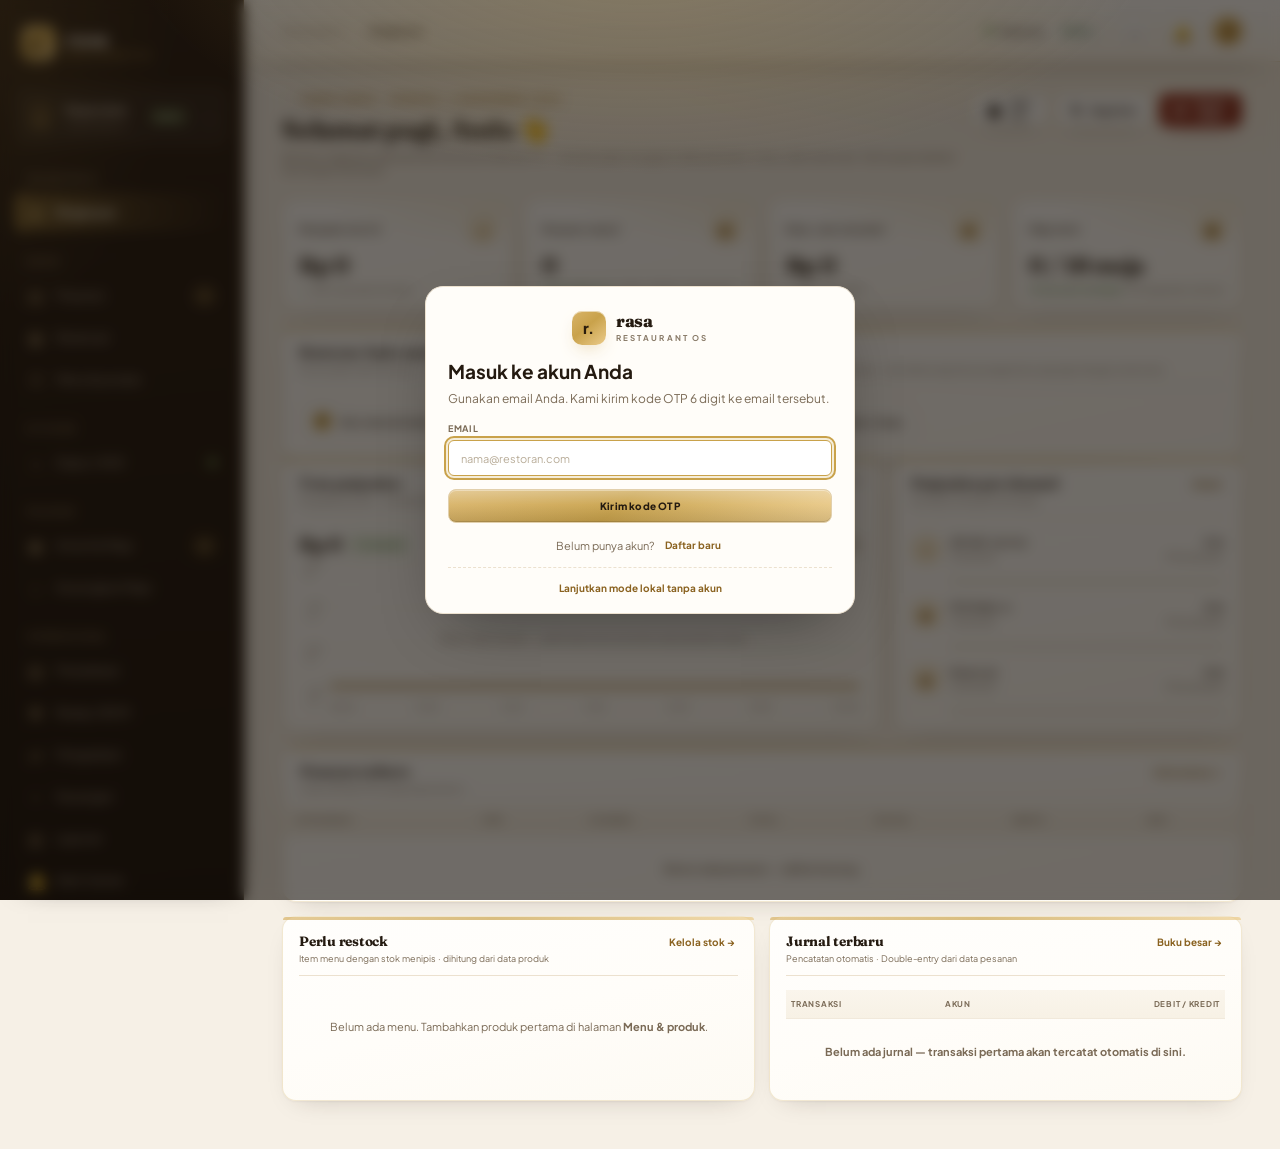
==== commit 441f2594: "feat: struk pelanggan (cetak 58/80 mm, PDF, QR verifikasi, bagikan), OTP login hanya dikirim ke emai" ====
--- a/index.html
+++ b/index.html
@@ -65,6 +65,8 @@
   <script src="core/sync.js"></script>
   <script src="core/auth.js"></script>
   <script src="core/insights.js"></script>
+  <script src="core/invites.js"></script>
+  <script src="core/receipt.js"></script>
   <script src="app.js"></script>
   <script src="core/roles.js"></script>
 </body>
--- a/style.css
+++ b/style.css
@@ -2847,3 +2847,142 @@
 @media(max-width:760px){
   .staff-act{min-height:38px;padding:8px 12px;font-size:11px}
 }
+
+
+/* ============================================================
+   25. STRUK PELANGGAN (Customer Receipt)
+   Satu modul: core/receipt.js. Semua data dari transaksi tersimpan
+   + profil restoran di Pengaturan. Gaya kertas putih selalu terang
+   (termasuk tema gelap) supaya tampilan menyerupai struk asli.
+   ============================================================ */
+
+/* --- tombol Struk di tabel riwayat & panel pesanan saya --- */
+.col-receipt{white-space:nowrap;text-align:right}
+.btn-receipt{height:26px;padding:0 10px;font-size:9.5px;gap:5px;border-radius:7px}
+.my-order-actions .btn-receipt{margin-right:6px}
+
+/* --- modal pratinjau --- */
+.modal-receipt{width:min(470px,100%)}
+.rcpt-preview{display:flex;justify-content:center;padding:2px 0 4px}
+.rcpt-actions{display:flex;flex-wrap:wrap;gap:8px;justify-content:center;margin-top:14px}
+.rcpt-actions .btn{flex:1 1 auto;min-width:112px;justify-content:center}
+
+/* --- kertas struk --- */
+.rcpt{
+  width:100%;max-width:400px;margin:0 auto;
+  background:#ffffff;color:#171310;
+  border:1px solid var(--hairline);border-radius:14px;
+  padding:20px 20px 16px;
+  font-size:12px;line-height:1.5;
+}
+.rcpt *{box-sizing:border-box}
+.rcpt-head{text-align:center;padding-bottom:10px}
+.rcpt-logo{
+  width:46px;height:46px;margin:0 auto 8px;
+  border-radius:13px;overflow:hidden;
+  background:#f6f1e7;border:1px solid #eadfcb;
+  display:grid;place-items:center;
+  font:700 20px 'Fraunces',Georgia,serif;color:#a97c2c}
+.rcpt-logo img{width:100%;height:100%;object-fit:cover;display:block}
+.rcpt-name{font:700 17px 'Fraunces',Georgia,serif;color:#171310}
+.rcpt-contact{font-size:10.5px;color:#6a6058;margin-top:3px;word-break:break-word}
+.rcpt-rule{
+  display:flex;align-items:center;gap:9px;
+  margin:15px 0 9px;color:#a97c2c}
+.rcpt-rule::after{content:'';flex:1;height:1px;background:#e7ded0}
+.rcpt-rule span{font-size:9px;font-weight:800;letter-spacing:1.5px;text-transform:uppercase;white-space:nowrap}
+.rcpt-meta,.rcpt-summary{display:flex;flex-direction:column;gap:5px}
+.rcpt-line{display:flex;justify-content:space-between;gap:12px;align-items:baseline;font-size:11.5px;color:#5f564e}
+.rcpt-line span{min-width:0;word-break:break-word}
+.rcpt-line b{color:#171310;font-weight:600;text-align:right;white-space:nowrap}
+.rcpt-items{display:flex;flex-direction:column;gap:9px}
+.rcpt-item{border-bottom:1px dashed #ece3d6;padding-bottom:8px}
+.rcpt-item:last-child{border-bottom:0;padding-bottom:0}
+.rcpt-item-top{display:flex;justify-content:space-between;gap:10px;font-size:12px}
+.rcpt-item-top b,.rcpt-item-top span{font-weight:700;color:#171310}
+.rcpt-item-top span{white-space:nowrap}
+.rcpt-item small{display:block;font-size:10px;color:#7b7169;margin-top:2px}
+.rcpt-item .rcpt-note{color:#a97c2c}
+.rcpt-hint{
+  font-size:10px;color:#7b7169;background:#faf6ee;
+  border:1px solid #efe6d6;border-radius:8px;
+  padding:7px 9px;margin-top:9px}
+.rcpt-grand{
+  display:flex;justify-content:space-between;align-items:center;gap:10px;
+  margin-top:11px;padding:11px 13px;border-radius:11px;
+  background:#171310;color:#ffffff}
+.rcpt-grand span{font-size:10px;font-weight:800;letter-spacing:1.3px}
+.rcpt-grand b{font:700 17px 'Fraunces',Georgia,serif;white-space:nowrap}
+.rcpt-status{font-style:normal;font-weight:700;font-size:10px;padding:2px 9px;border-radius:999px;white-space:nowrap}
+.rcpt-status.ok{background:#e7f6ee;color:#1f7a4d}
+.rcpt-status.wait{background:#fdf3e0;color:#8a6a2a}
+.rcpt-status.bad{background:#fdeceb;color:#a33528}
+.rcpt-foot{display:flex;gap:14px;align-items:center;margin-top:15px;padding-top:12px;border-top:1px solid #ece3d6}
+.rcpt-qrbox{flex:none;text-align:center}
+.rcpt-qrbox small{display:block;font-size:8.5px;color:#7b7169;margin-top:5px;line-height:1.35}
+.rcpt-qr{display:block;background:#fff;border-radius:6px}
+.rcpt-thanks{font:700 13px 'Fraunces',Georgia,serif;color:#171310}
+.rcpt-proof{font-size:9.5px;color:#7b7169;margin-top:12px;line-height:1.55}
+.rcpt-gen{font-size:8.5px;color:#9a9088;margin-top:6px;text-align:center;word-break:break-word}
+
+/* --- area cetak thermal (58 mm / 80 mm) --- */
+#rasaPrintArea{display:none}
+.rcpt-print-area{
+  background:#fff;color:#000;
+  font-family:'Courier New',Courier,monospace;
+  -webkit-print-color-adjust:exact;print-color-adjust:exact}
+.rcpt-w80{width:76mm}
+.rcpt-w58{width:54mm}
+.rcpt-print-area .rcpt{
+  border:0;border-radius:0;padding:0;max-width:none;margin:0;
+  background:#fff;color:#000;
+  font-size:9.6pt;line-height:1.32}
+.rcpt-w58 .rcpt{font-size:8.2pt}
+.rcpt-print-area .rcpt-head{padding-bottom:6px}
+.rcpt-print-area .rcpt-logo{
+  width:34px;height:34px;margin-bottom:5px;border:1px solid #000;background:#fff;color:#000;font-size:15px}
+.rcpt-print-area .rcpt-name{font-size:13pt;color:#000}
+.rcpt-print-area .rcpt-contact{font-size:8pt;color:#000}
+.rcpt-print-area .rcpt-rule{margin:9px 0 5px;color:#000}
+.rcpt-print-area .rcpt-rule::after{background:#000}
+.rcpt-print-area .rcpt-rule span{font-size:7.5pt;letter-spacing:1px}
+.rcpt-print-area .rcpt-line{font-size:8.4pt;color:#000;gap:6px}
+.rcpt-w58 .rcpt-print-area .rcpt-line,.rcpt-w58 .rcpt-line{font-size:7.2pt}
+.rcpt-print-area .rcpt-line b,.rcpt-print-area .rcpt-item-top b,.rcpt-print-area .rcpt-item-top span{color:#000}
+.rcpt-print-area .rcpt-items{gap:6px}
+.rcpt-print-area .rcpt-item{border-bottom:1px dashed #999;padding-bottom:5px}
+.rcpt-print-area .rcpt-item-top{font-size:8.6pt;color:#000}
+.rcpt-print-area .rcpt-item small{font-size:7.4pt;color:#333}
+.rcpt-print-area .rcpt-item .rcpt-note{color:#000}
+.rcpt-print-area .rcpt-hint{font-size:7.4pt;color:#333;background:#fff;border:1px solid #999;padding:5px 6px}
+.rcpt-print-area .rcpt-grand{
+  background:#fff;color:#000;border-top:2px solid #000;border-bottom:2px solid #000;
+  border-radius:0;padding:5px 0;margin-top:7px}
+.rcpt-print-area .rcpt-grand span{font-size:8pt;letter-spacing:1px}
+.rcpt-print-area .rcpt-grand b{font-size:12pt;color:#000}
+.rcpt-print-area .rcpt-status{background:#fff;color:#000;border:1px solid #000;padding:0 5px}
+.rcpt-print-area .rcpt-foot{gap:9px;margin-top:9px;padding-top:8px;border-top:1px solid #000}
+.rcpt-print-area .rcpt-qrbox small{font-size:6.6pt;color:#000}
+.rcpt-print-area .rcpt-thanks{font-size:10pt;color:#000}
+.rcpt-print-area .rcpt-proof{font-size:7.4pt;color:#000}
+.rcpt-print-area .rcpt-gen{font-size:7pt;color:#000}
+
+/* --- hanya struk yang tercetak: sidebar, navbar, tombol, modal,
+       dan chrome dashboard ikut disembunyikan otomatis --- */
+@media print{
+  body>*:not(#rasaPrintArea){display:none !important}
+  #rasaPrintArea{display:block !important}
+  html,body{background:#fff !important;height:auto!important;overflow:visible!important}
+  .rcpt-print-area{width:auto!important}
+}
+
+/* --- tampilan struk di layar kecil --- */
+@media(max-width:560px){
+  .modal-receipt{width:100%}
+  .rcpt{padding:16px 14px 14px;border-radius:12px}
+  .rcpt-grand{padding:10px 11px}
+  .rcpt-grand b{font-size:15px}
+  .rcpt-foot{flex-direction:column;align-items:center;text-align:center;gap:9px}
+  .rcpt-actions .btn{min-width:0;flex:1 1 44%;font-size:10px}
+  .btn-receipt{height:28px;padding:0 11px}
+}
